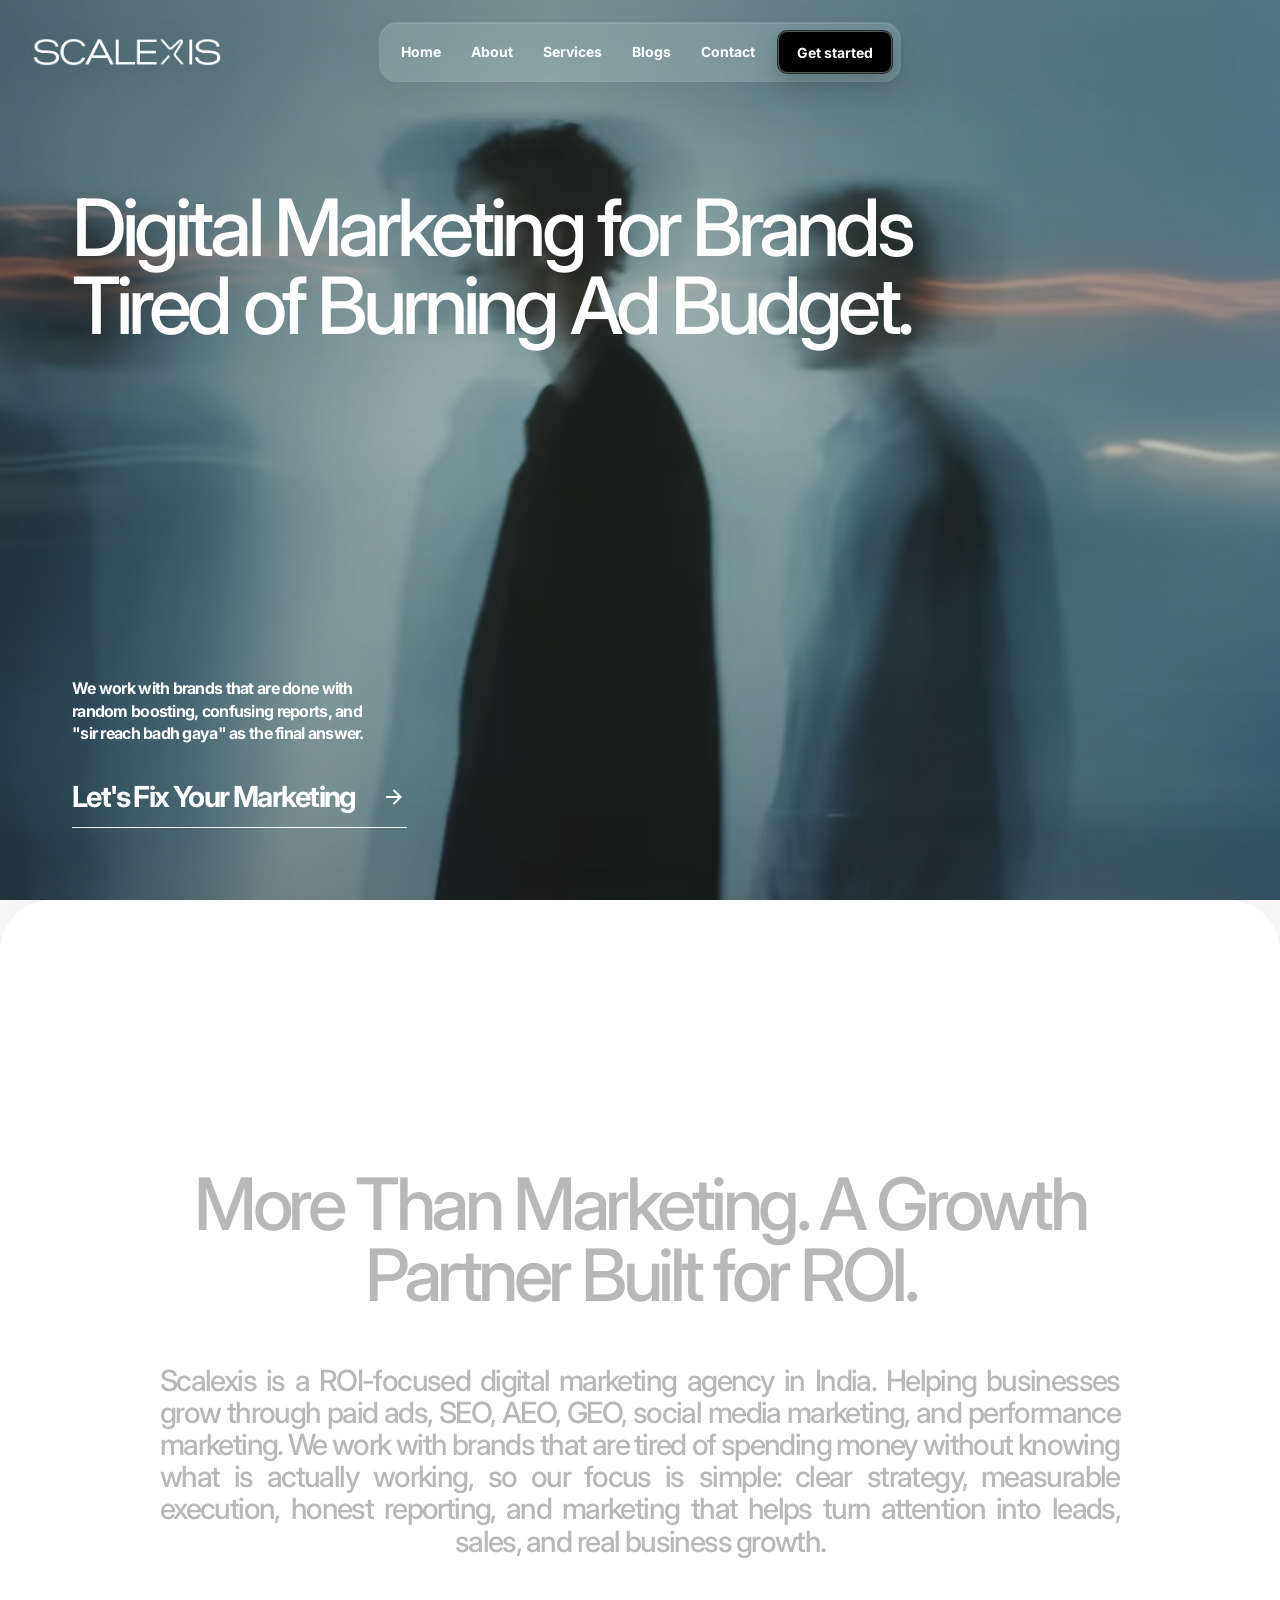
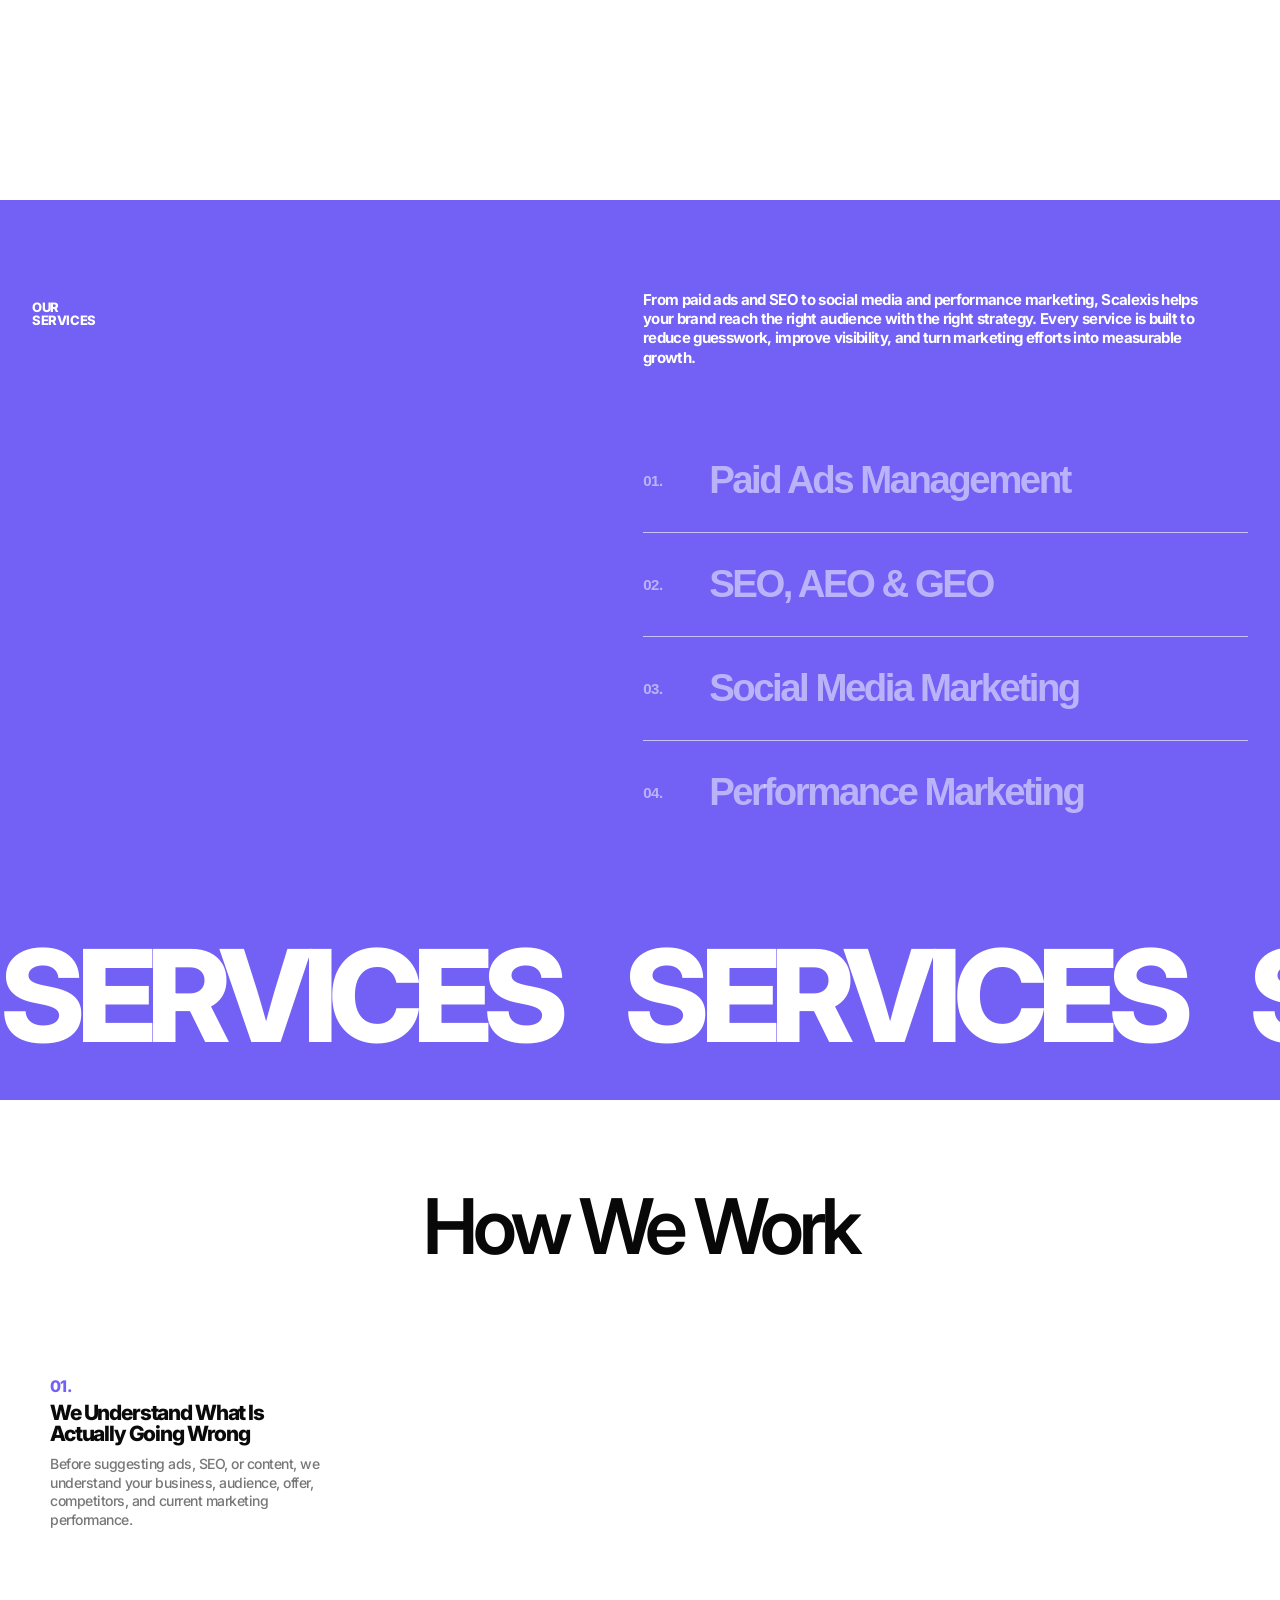
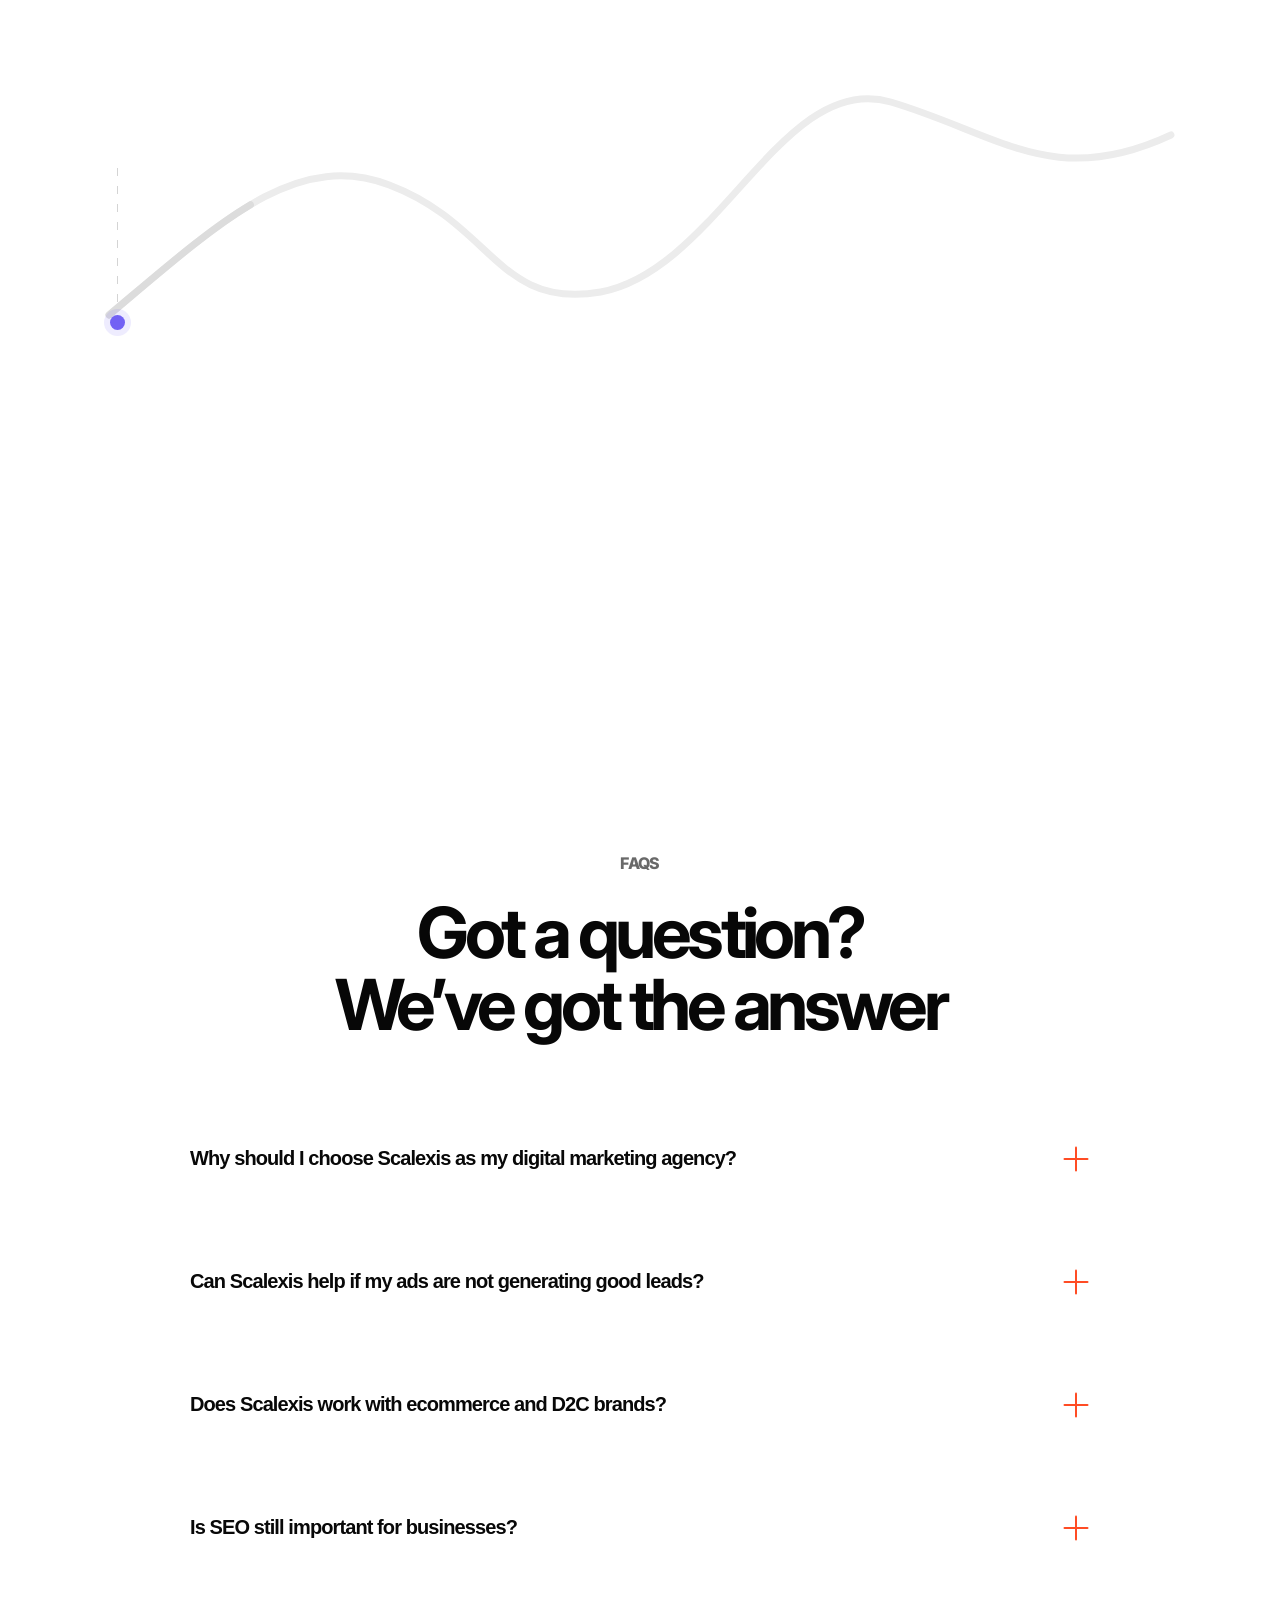
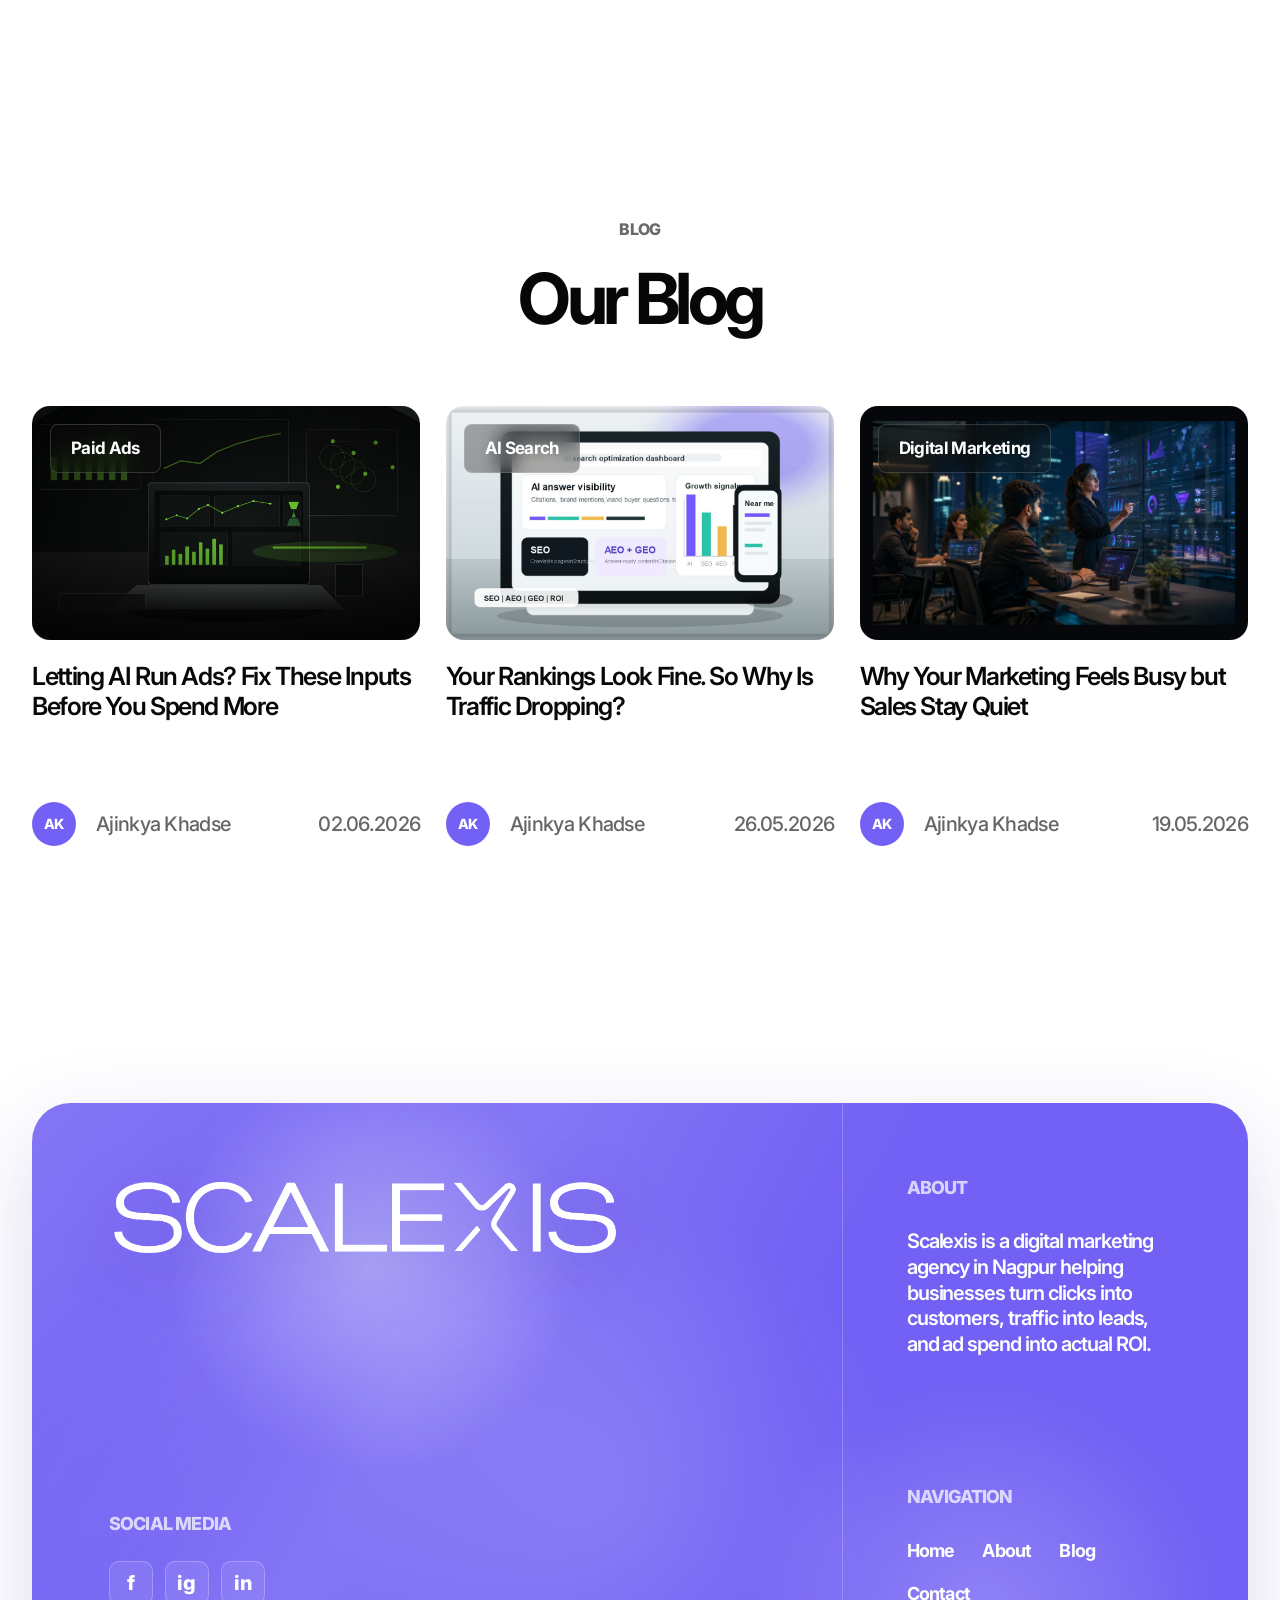
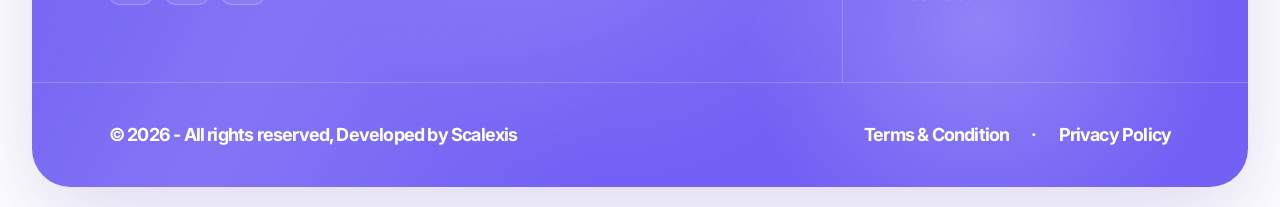
==== index.html @ eff9b7a0 "Add legal policy pages" ====
<!DOCTYPE html>
<html lang="en">
  <head>
    <!-- Google Tag Manager -->
    <script>(function(w,d,s,l,i){w[l]=w[l]||[];w[l].push({'gtm.start':
    new Date().getTime(),event:'gtm.js'});var f=d.getElementsByTagName(s)[0],
    j=d.createElement(s),dl=l!='dataLayer'?'&l='+l:'';j.async=true;j.src=
    'https://www.googletagmanager.com/gtm.js?id='+i+dl;f.parentNode.insertBefore(j,f);
    })(window,document,'script','dataLayer','GTM-M5TJSDPQ');</script>
    <!-- End Google Tag Manager -->
    <meta charset="UTF-8" />
    <meta name="viewport" content="width=device-width, initial-scale=1.0" />
    <title>ROI-Focused Digital Marketing Agency in Nagpur | Scalexis</title>
    <meta
      name="description"
      content="Scalexis is a digital marketing agency in Nagpur helping brands grow with ROI-focused paid ads, SEO, social media, and performance marketing."
    />
    <link rel="icon" type="image/png" href="assets/scalexis-favicon.png" />
    <link rel="preconnect" href="https://fonts.googleapis.com" />
    <link rel="preconnect" href="https://fonts.gstatic.com" crossorigin />
    <link
      href="https://fonts.googleapis.com/css2?family=Inter:wght@400;500;600;700&display=swap"
      rel="stylesheet"
    />
    <link rel="stylesheet" href="styles.css?v=20260526-1" />
  </head>
  <body>
    <!-- Google Tag Manager (noscript) -->
    <noscript><iframe src="https://www.googletagmanager.com/ns.html?id=GTM-M5TJSDPQ"
    height="0" width="0" style="display:none;visibility:hidden"></iframe></noscript>
    <!-- End Google Tag Manager (noscript) -->
    <main class="page-shell">
      <header class="site-header reveal header-reveal" data-delay="0">
        <a class="brand" href="/" aria-label="Scalexis home">
          <img src="assets/scalexis-logo-wordmark.png" alt="Scalexis" />
        </a>

        <button
          class="menu-toggle"
          type="button"
          aria-label="Open navigation menu"
          aria-controls="main-navigation"
          aria-expanded="false"
        >
          <span></span>
          <span></span>
          <span></span>
        </button>

        <nav class="main-nav" id="main-navigation" aria-label="Main navigation">
          <a href="/" class="nav-link">
            <span class="nav-track">
              <span>Home</span>
              <span>Home</span>
            </span>
          </a>
          <a href="/about" class="nav-link">
            <span class="nav-track">
              <span>About</span>
              <span>About</span>
            </span>
          </a>
          <a href="/services" class="nav-link">
            <span class="nav-track">
              <span>Services</span>
              <span>Services</span>
            </span>
          </a>
          <a href="/blog" class="nav-link">
            <span class="nav-track">
              <span>Blogs</span>
              <span>Blogs</span>
            </span>
          </a>
          <a href="/contact" class="nav-link">
            <span class="nav-track">
              <span>Contact</span>
              <span>Contact</span>
            </span>
          </a>
          <a href="/form" class="nav-cta" data-consultation-trigger>Get started</a>
        </nav>
      </header>

      <section class="hero" id="home" aria-labelledby="hero-title">
        <div class="hero-media" aria-hidden="true">
          <img src="assets/hero-motion.avif" alt="" />
          <div class="hero-tint"></div>
        </div>

        <div class="hero-inner">
          <div class="hero-title-wrap reveal" data-delay="130">
            <h1 id="hero-title">
              Digital Marketing for Brands Tired of Burning Ad Budget.
            </h1>
          </div>

          <div class="hero-bottom reveal" data-delay="300">
            <p>
              We work with brands that are done with random boosting, confusing
              reports, and "sir reach badh gaya" as the final answer.
            </p>

            <a class="hero-link" href="/form" data-consultation-trigger>
              <span>Let's Fix Your Marketing</span>
              <span class="arrow-track" aria-hidden="true">
                <svg viewBox="0 0 24 24">
                  <path d="M16.1716 10.9999L10.8076 5.63589L12.2218 4.22168L20 11.9999L12.2218 19.778L10.8076 18.3638L16.1716 12.9999H4V10.9999H16.1716Z" />
                </svg>
                <svg viewBox="0 0 24 24">
                  <path d="M16.1716 10.9999L10.8076 5.63589L12.2218 4.22168L20 11.9999L12.2218 19.778L10.8076 18.3638L16.1716 12.9999H4V10.9999H16.1716Z" />
                </svg>
              </span>
              <span class="line line-front"></span>
              <span class="line line-back"></span>
            </a>
          </div>
        </div>
      </section>

      <section class="about-section" id="about" aria-labelledby="about-title">
        <div class="about-inner section-reveal">
          <h2 id="about-title" class="about-heading text-hover-line">
            More Than Marketing. A Growth Partner Built for ROI.
          </h2>

          <p class="about-copy text-hover-line">
            Scalexis is a ROI-focused digital marketing agency in India.
            Helping businesses grow through paid ads, SEO, AEO, GEO,
            social media marketing, and performance marketing. We work with
            brands that are tired of spending money without knowing what is
            actually working, so our focus is simple: clear strategy,
            measurable execution, honest reporting, and marketing that helps
            turn attention into leads, sales, and real business growth.
          </p>
        </div>
      </section>

      <section class="services-section" id="services" aria-labelledby="services-title">
        <div class="services-inner section-reveal">
          <h2 id="services-title" class="services-kicker">
            <span>Our</span>
            <span>Services</span>
          </h2>

          <p class="services-intro">
            From paid ads and SEO to social media and performance marketing,
            Scalexis helps your brand reach the right audience with the right
            strategy. Every service is built to reduce guesswork, improve
            visibility, and turn marketing efforts into measurable growth.
          </p>

          <div class="services-list" aria-label="Scalexis services">
            <button class="service-item" type="button" data-service="paid">
              <span class="service-number">01.</span>
              <span class="service-name">Paid Ads Management</span>
            </button>
            <button class="service-item" type="button" data-service="seo">
              <span class="service-number">02.</span>
              <span class="service-name">SEO, AEO &amp; GEO</span>
            </button>
            <button class="service-item" type="button" data-service="social">
              <span class="service-number">03.</span>
              <span class="service-name">Social Media Marketing</span>
            </button>
            <button class="service-item" type="button" data-service="performance">
              <span class="service-number">04.</span>
              <span class="service-name">Performance Marketing</span>
            </button>
          </div>

          <div
            class="service-detail-card"
            role="dialog"
            aria-modal="true"
            aria-live="polite"
            aria-label="Service details"
          >
            <button class="service-card-close" type="button" aria-label="Close service details">
              <span></span>
              <span></span>
            </button>

            <div class="service-detail-panel" data-panel="paid">
              <p class="service-card-title">Pain points we solve:</p>
              <ul>
                <li>High ad spend but low-quality leads</li>
                <li>Clicks but no conversions</li>
                <li>Boosted posts with no strategy</li>
                <li>Confusing campaign structure</li>
                <li>No proper tracking or reporting</li>
              </ul>
              <p>
                <strong>Best for:</strong> Lead generation, ecommerce sales,
                local businesses, service providers, and growth-focused brands.
              </p>
            </div>

            <div class="service-detail-panel" data-panel="seo">
              <p class="service-card-title">Pain points we solve:</p>
              <ul>
                <li>Website is live but nobody visits</li>
                <li>Ranking for keywords that do not bring customers</li>
                <li>Competitors showing up everywhere</li>
                <li>Blogs written only to "keep website active"</li>
                <li>No visibility in AI or answer-based search</li>
              </ul>
              <p>
                <strong>Best for:</strong> Local businesses, service brands,
                consultants, ecommerce stores, and companies that want long-term
                organic growth.
              </p>
            </div>

            <div class="service-detail-panel" data-panel="social">
              <p class="service-card-title">Pain points we solve:</p>
              <ul>
                <li>Random posts with no direction</li>
                <li>Low engagement despite regular posting</li>
                <li>Content that looks nice but says nothing</li>
                <li>No brand consistency</li>
                <li>No connection between social media and sales</li>
              </ul>
              <p>
                <strong>Best for:</strong> Brands that want stronger visibility,
                better positioning, and content that supports business growth.
              </p>
            </div>

            <div class="service-detail-panel" data-panel="performance">
              <p class="service-card-title">Pain points we solve:</p>
              <ul>
                <li>Add to carts but no purchases</li>
                <li>Poor return on ad spend</li>
                <li>Creative fatigue</li>
                <li>High customer acquisition cost</li>
                <li>Traffic that does not convert</li>
                <li>No clear funnel strategy</li>
              </ul>
              <p>
                <strong>Best for:</strong> Ecommerce stores, D2C brands,
                product-led businesses, and online sellers ready to scale.
              </p>
            </div>
          </div>
        </div>

        <div class="services-marquee" aria-hidden="true">
          <div class="services-marquee-track">
            <span>Services</span>
            <span>Services</span>
            <span>Services</span>
            <span>Services</span>
          </div>
          <div class="services-marquee-track">
            <span>Services</span>
            <span>Services</span>
            <span>Services</span>
            <span>Services</span>
          </div>
        </div>
      </section>

      <section class="work-section" id="how-we-work" aria-labelledby="work-title">
        <div class="work-inner">
          <h2 id="work-title" class="work-title">How We Work</h2>

          <div class="work-mobile-line" aria-hidden="true">
            <span></span>
          </div>

          <div class="work-wave-wrap" aria-hidden="true">
            <svg class="work-wave" viewBox="0 0 1200 430" preserveAspectRatio="none">
              <path
                class="work-wave-base"
                d="M60 315 C175 220 250 150 345 185 C450 224 456 310 560 292 C680 270 745 70 855 102 C965 134 1020 190 1140 135"
                pathLength="1"
              />
              <path
                class="work-wave-draw"
                d="M60 315 C175 220 250 150 345 185 C450 224 456 310 560 292 C680 270 745 70 855 102 C965 134 1020 190 1140 135"
                pathLength="1"
              />
              <path
                class="work-wave-current"
                d="M60 315 C175 220 250 150 345 185 C450 224 456 310 560 292 C680 270 745 70 855 102 C965 134 1020 190 1140 135"
                pathLength="1"
              />
            </svg>
          </div>

          <div class="work-points">
            <article class="work-point point-1" data-step="0">
              <span class="work-dot"></span>
              <span class="work-line"></span>
              <div class="work-copy">
                <span class="work-number">01.</span>
                <h3>We Understand What Is Actually Going Wrong</h3>
                <p>
                  Before suggesting ads, SEO, or content, we understand your
                  business, audience, offer, competitors, and current marketing
                  performance.
                </p>
              </div>
            </article>

            <article class="work-point point-2" data-step="1">
              <span class="work-dot"></span>
              <span class="work-line"></span>
              <div class="work-copy">
                <span class="work-number">02.</span>
                <h3>We Build a Practical Growth Plan</h3>
                <p>
                  We create a digital marketing strategy based on your goals,
                  budget, and business stage. No copy-paste packages. No "same
                  strategy for everyone" energy.
                </p>
              </div>
            </article>

            <article class="work-point point-3" data-step="2">
              <span class="work-dot"></span>
              <span class="work-line"></span>
              <div class="work-copy">
                <span class="work-number">03.</span>
                <h3>We Launch with Clear Goals</h3>
                <p>
                  We set up campaigns with clear objectives, proper audience
                  targeting, campaign structure, creatives, keywords, and
                  tracking so your marketing does not run blindly.
                </p>
              </div>
            </article>

            <article class="work-point point-4" data-step="3">
              <span class="work-dot"></span>
              <span class="work-line"></span>
              <div class="work-copy">
                <span class="work-number">04.</span>
                <h3>We Track, Optimize, and Improve</h3>
                <p>
                  We monitor performance, study what is working, fix what is
                  not, and keep improving campaigns based on real data.
                </p>
              </div>
            </article>

            <article class="work-point point-5" data-step="4">
              <span class="work-dot"></span>
              <span class="work-line"></span>
              <div class="work-copy">
                <span class="work-number">05.</span>
                <h3>We Report Without Confusing You</h3>
                <p>
                  We share clear updates on campaign performance, leads,
                  traffic, conversions, ad spend, and next steps. Simple,
                  honest, and useful.
                </p>
              </div>
            </article>
          </div>
        </div>
      </section>

      <section class="faq-section section-reveal" id="faqs" aria-labelledby="faq-title">
        <div class="faq-inner">
          <p class="section-kicker">FAQS</p>
          <h2 id="faq-title" class="faq-title">
            Got a question?<br />We&rsquo;ve got the answer
          </h2>

          <div class="faq-list">
            <article class="faq-item">
              <button
                class="faq-question"
                type="button"
                aria-expanded="false"
                aria-controls="faq-answer-1"
              >
                <span>Why should I choose Scalexis as my digital marketing agency?</span>
                <span class="faq-icon" aria-hidden="true"></span>
              </button>
              <div class="faq-answer" id="faq-answer-1" hidden>
                <p>
                  Choose Scalexis if you want a digital marketing agency that
                  focuses on ROI, clarity, and practical growth instead of
                  vanity metrics. We help businesses improve paid ads, SEO,
                  social media, and performance marketing with measurable goals.
                </p>
              </div>
            </article>

            <article class="faq-item">
              <button
                class="faq-question"
                type="button"
                aria-expanded="false"
                aria-controls="faq-answer-2"
              >
                <span>Can Scalexis help if my ads are not generating good leads?</span>
                <span class="faq-icon" aria-hidden="true"></span>
              </button>
              <div class="faq-answer" id="faq-answer-2" hidden>
                <p>
                  Yes. Scalexis helps businesses improve paid ad performance by
                  reviewing campaign structure, audience targeting, creatives,
                  landing pages, and tracking. The goal is to reduce wasted ad
                  spend and improve lead quality.
                </p>
              </div>
            </article>

            <article class="faq-item">
              <button
                class="faq-question"
                type="button"
                aria-expanded="false"
                aria-controls="faq-answer-3"
              >
                <span>Does Scalexis work with ecommerce and D2C brands?</span>
                <span class="faq-icon" aria-hidden="true"></span>
              </button>
              <div class="faq-answer" id="faq-answer-3" hidden>
                <p>
                  Yes. Scalexis offers performance marketing for ecommerce and
                  D2C brands, including paid ads, retargeting, funnel strategy,
                  creative testing, and conversion-focused campaign optimization.
                </p>
              </div>
            </article>

            <article class="faq-item">
              <button
                class="faq-question"
                type="button"
                aria-expanded="false"
                aria-controls="faq-answer-4"
              >
                <span>Is SEO still important for businesses?</span>
                <span class="faq-icon" aria-hidden="true"></span>
              </button>
              <div class="faq-answer" id="faq-answer-4" hidden>
                <p>
                  Yes. SEO is important because customers still use search
                  engines to find products, services, and local businesses. With
                  AEO and GEO, Scalexis also helps brands prepare for
                  answer-based and AI-powered search visibility.
                </p>
              </div>
            </article>
          </div>
        </div>
      </section>

      <section class="blog-section section-reveal" id="blogs" aria-labelledby="blog-title">
        <div class="blog-inner">
          <p class="section-kicker">BLOG</p>
          <h2 id="blog-title" class="blog-title">Our Blog</h2>

          <div class="blog-grid">
            <article class="blog-card">
              <a href="/letting-ai-run-ads" aria-label="Read letting AI run ads">
                <div class="blog-image-wrap">
                  <img
                    src="assets/blog-ai-paid-ads-strategy-2026.jpg"
                    alt="AI paid ads strategy dashboard for ROAS and performance marketing growth"
                    loading="lazy"
                  />
                  <span>Paid Ads</span>
                </div>
                <h3>Letting AI Run Ads? Fix These Inputs Before You Spend More</h3>
                <div class="blog-meta">
                  <span class="blog-author-mark">AK</span>
                  <span>Ajinkya Khadse</span>
                  <time datetime="2026-06-02">02.06.2026</time>
                </div>
              </a>
            </article>

            <article class="blog-card">
              <a href="/why-traffic-is-dropping" aria-label="Read why rankings look fine but traffic drops">
                <div class="blog-image-wrap">
                  <img
                    src="assets/blog-ai-search-optimization-2026.jpg"
                    alt="AI search optimization dashboard for SEO AEO GEO and measurable growth"
                    loading="lazy"
                  />
                  <span>AI Search</span>
                </div>
                <h3>Your Rankings Look Fine. So Why Is Traffic Dropping?</h3>
                <div class="blog-meta">
                  <span class="blog-author-mark">AK</span>
                  <span>Ajinkya Khadse</span>
                  <time datetime="2026-05-26">26.05.2026</time>
                </div>
              </a>
            </article>

            <article class="blog-card">
              <a href="/marketing-feels-busy" aria-label="Read why your marketing feels busy but sales stay quiet">
                <div class="blog-image-wrap">
                  <img
                    src="assets/blog-digital-marketing-trends-2026.webp"
                    alt="Digital marketing strategy dashboard for ROI-focused brands"
                    loading="lazy"
                  />
                  <span>Digital Marketing</span>
                </div>
                <h3>Why Your Marketing Feels Busy but Sales Stay Quiet</h3>
                <div class="blog-meta">
                  <span class="blog-author-mark">AK</span>
                  <span>Ajinkya Khadse</span>
                  <time datetime="2026-05-19">19.05.2026</time>
                </div>
              </a>
            </article>

          </div>
        </div>
      </section>

      <footer class="site-footer" aria-labelledby="footer-logo">
        <div class="footer-panel">
          <div class="footer-main">
            <div class="footer-brand-block">
              <a class="footer-logo" href="/" id="footer-logo" aria-label="Scalexis home">
                <img src="assets/scalexis-logo-wordmark.png" alt="Scalexis" />
              </a>

              <div class="footer-social">
                <p>SOCIAL MEDIA</p>
                <div class="footer-social-links" aria-label="Social media links">
                  <a href="https://www.facebook.com/scalexis.agency/" target="_blank" rel="noopener noreferrer" aria-label="Facebook">f</a>
                  <a href="https://www.instagram.com/scalexis.agency/" target="_blank" rel="noopener noreferrer" aria-label="Instagram">ig</a>
                  <a href="https://www.linkedin.com/company/scalexis-advertising-agency/" target="_blank" rel="noopener noreferrer" aria-label="LinkedIn">in</a>
                </div>
              </div>
            </div>

            <div class="footer-info">
              <div class="footer-about">
                <p class="footer-label">ABOUT</p>
                <p>
                  Scalexis is a digital marketing agency in Nagpur helping
                  businesses turn clicks into customers, traffic into leads, and
                  ad spend into actual ROI.
                </p>
              </div>

              <nav class="footer-nav" aria-label="Footer navigation">
                <p class="footer-label">NAVIGATION</p>
                <div class="footer-nav-links">
                  <a href="/">Home</a>
                  <a href="/about">About</a>
                  <a href="/blog">Blog</a>
                  <a href="/contact">Contact</a>
                </div>
              </nav>
            </div>
          </div>

          <div class="footer-bottom">
            <p>&copy; 2026 - All rights reserved, Developed by Scalexis</p>
            <div class="footer-legal" aria-label="Legal links">
              <a href="/terms-and-conditions">Terms &amp; Condition</a>
              <span aria-hidden="true">&middot;</span>
              <a href="/privacy-policy">Privacy Policy</a>
            </div>
          </div>
        </div>
      </footer>

      <div
        class="consultation-modal"
        id="consultation"
        role="dialog"
        aria-modal="true"
        aria-labelledby="consultation-title"
        hidden
      >
        <div class="consultation-backdrop" data-consultation-close></div>
        <div class="consultation-dialog">
          <section class="consultation-visual" aria-label="Scalexis growth consultation">
            <p class="consultation-headline">Ready to Stop Guessing and Start Growing?</p>
            <div class="consultation-glow" aria-hidden="true"></div>
          </section>

          <section class="consultation-form-panel">
            <button
              class="consultation-close"
              type="button"
              aria-label="Close consultation form"
              data-consultation-close
            >
              <span></span>
              <span></span>
            </button>

            <p class="consultation-mark" aria-hidden="true">*</p>
            <p id="consultation-title" class="consultation-title">Get Started</p>

            <form
              class="consultation-form"
              method="POST"
            >
              <label>
                <span>Full Name</span>
                <input type="text" name="Full Name" autocomplete="name" required />
              </label>

              <label>
                <span>Business Name</span>
                <input type="text" name="Business Name" autocomplete="organization" required />
              </label>

              <label>
                <span>Phone Number</span>
                <input type="tel" name="Phone Number" autocomplete="tel" required />
              </label>

              <label>
                <span>Email</span>
                <input type="email" name="Email" autocomplete="email" required />
              </label>

              <button type="submit">1:1 Free Marketing Consultation</button>
            </form>
          </section>
        </div>
      </div>
    </main>

    <script src="script.js?v=20260519-6"></script>
  </body>
</html>
---- styles.css ----
:root {
  --white: #ffffff;
  --glass: rgba(255, 255, 255, 0.13);
  --stroke: rgba(255, 255, 255, 0.18);
  --header-width: min(1360px, calc(100vw - 64px));
  --ease-out: cubic-bezier(0.19, 1, 0.22, 1);
}

* {
  box-sizing: border-box;
}

html,
body {
  min-height: 100%;
}

html {
  scroll-behavior: smooth;
}

#home,
#about,
#services,
#how-we-work,
#faqs,
#blogs,
#all-blogs-title,
#contact-hero {
  scroll-margin-top: 88px;
}

body {
  margin: 0;
  color: var(--white);
  background: #fff;
  font-family: "Inter", sans-serif;
  overflow-x: hidden;
}

html.modal-open,
html.modal-open body {
  overflow: hidden;
}

a {
  color: inherit;
  text-decoration: none;
}

.page-shell {
  min-height: 100svh;
  background: #fff;
}

.site-header {
  z-index: 4;
  position: fixed;
  top: 22px;
  left: 50%;
  width: var(--header-width);
  display: grid;
  grid-template-columns: 1fr auto 1fr;
  align-items: center;
  transform: translateX(-50%);
  pointer-events: none;
  transition: top 0.42s var(--ease-out);
}

.brand {
  width: 190px;
  display: inline-flex;
  align-items: center;
  pointer-events: auto;
}

.brand img {
  display: block;
  width: 100%;
  height: auto;
  filter: drop-shadow(0 1px 14px rgba(0, 0, 0, 0.12));
}

.main-nav {
  grid-column: 2;
  display: flex;
  align-items: center;
  gap: 4px;
  min-height: 55px;
  padding: 8px;
  border-radius: 18px;
  background: rgba(204, 224, 225, 0.18);
  border: 1px solid rgba(255, 255, 255, 0.04);
  box-shadow: inset 0 1px 0 rgba(255, 255, 255, 0.1),
    0 18px 50px rgba(20, 58, 66, 0.12);
  backdrop-filter: blur(12px);
  pointer-events: auto;
}

.menu-toggle {
  display: none;
  pointer-events: auto;
}

.nav-link {
  color: #fff;
  height: 38px;
  padding: 0 13px;
  border-radius: 12px;
  font-size: 14px;
  font-weight: 700;
  line-height: 38px;
  overflow: hidden;
}

.nav-track {
  display: flex;
  flex-direction: column;
  transition: transform 0.48s var(--ease-out);
}

.nav-link:hover .nav-track {
  transform: translateY(-38px);
}

.nav-cta {
  height: 42px;
  margin-left: 6px;
  padding: 0 18px;
  display: inline-flex;
  align-items: center;
  justify-content: center;
  border-radius: 9px;
  color: #fff;
  background: #020202;
  border: 1px solid rgba(255, 255, 255, 0.34);
  box-shadow: 0 0 0 1px rgba(0, 0, 0, 0.65),
    0 10px 26px rgba(0, 0, 0, 0.22);
  font-size: 14px;
  font-weight: 700;
  transition: transform 0.38s var(--ease-out), background 0.38s var(--ease-out);
}

.nav-cta:hover {
  transform: translateY(-1px);
  background: #111;
}

.hero {
  position: sticky;
  top: 0;
  min-height: 100svh;
  overflow: hidden;
  isolation: isolate;
  z-index: 1;
}

.hero-media,
.hero-media img,
.hero-tint {
  position: absolute;
  inset: 0;
}

.hero-media {
  z-index: -2;
  background: #83a9b4;
}

.hero-media img {
  width: 100%;
  height: 100%;
  object-fit: cover;
  object-position: 50% 50%;
  transform: scale(1.035);
  filter: saturate(0.95) contrast(0.94);
  animation: backgroundSettle 2.1s var(--ease-out) forwards;
}

.hero-tint {
  z-index: 1;
  background:
    linear-gradient(90deg, rgba(20, 50, 59, 0.38), rgba(82, 126, 139, 0.08) 43%, rgba(17, 63, 82, 0.22)),
    linear-gradient(180deg, rgba(0, 0, 0, 0.16), rgba(0, 0, 0, 0.06) 48%, rgba(0, 0, 0, 0.2));
  pointer-events: none;
}

.hero-inner {
  position: relative;
  width: var(--header-width);
  min-height: 100svh;
  margin: 0 auto;
}

.hero-title-wrap {
  position: absolute;
  top: clamp(142px, 21vh, 208px);
  left: 40px;
  width: min(1050px, 73vw);
}

h1 {
  max-width: 1050px;
  margin: 0;
  color: #fff;
  font-size: clamp(70px, 6.18vw, 118px);
  font-weight: 500;
  line-height: 0.98;
  letter-spacing: -0.062em;
}

.hero-bottom {
  position: absolute;
  left: 40px;
  bottom: clamp(52px, 8vh, 94px);
  width: min(470px, 35vw);
}

.hero-bottom p {
  width: min(430px, 100%);
  margin: 0 0 36px;
  font-size: 16px;
  font-weight: 700;
  line-height: 1.42;
  letter-spacing: -0.045em;
  text-wrap: balance;
}

.hero-link {
  position: relative;
  display: inline-flex;
  align-items: center;
  gap: 25px;
  padding-bottom: 15px;
  overflow: hidden;
  font-size: 29px;
  font-weight: 700;
  line-height: 1.1;
  letter-spacing: -0.055em;
}

.arrow-track {
  position: relative;
  width: 26px;
  height: 26px;
  overflow: hidden;
  flex: 0 0 auto;
}

.arrow-track svg {
  position: absolute;
  inset: 1px;
  width: 24px;
  height: 24px;
  fill: currentColor;
  transition: transform 0.55s var(--ease-out);
  will-change: transform;
}

.arrow-track svg:nth-child(2) {
  transform: translateY(120%);
}

.hero-link:hover .arrow-track svg:first-child {
  transform: translateX(120%);
}

.hero-link:hover .arrow-track svg:nth-child(2) {
  transform: translateY(0);
}

.line {
  position: absolute;
  left: 0;
  bottom: 0;
  height: 1px;
  background: currentColor;
}

.line-front {
  width: 100%;
  opacity: 0.92;
  transform-origin: right;
  transition: transform 0.46s var(--ease-out);
}

.line-back {
  width: 100%;
  opacity: 0.44;
  transform: translateX(-105%);
  transition: transform 0.46s var(--ease-out);
}

.hero-link:hover .line-front {
  transform: scaleX(0);
}

.hero-link:hover .line-back {
  transform: translateX(0);
}

.consultation-modal[hidden] {
  display: none;
}

.consultation-modal {
  position: fixed;
  inset: 0;
  z-index: 100;
  display: grid;
  place-items: center;
  padding: 28px;
  color: #090909;
}

.consultation-backdrop {
  position: absolute;
  inset: 0;
  background: rgba(8, 8, 14, 0.62);
  backdrop-filter: blur(14px);
}

.consultation-dialog {
  position: relative;
  z-index: 1;
  width: min(1040px, 100%);
  min-height: 620px;
  display: grid;
  grid-template-columns: 0.94fr 1fr;
  gap: clamp(34px, 5vw, 72px);
  padding: 18px;
  border-radius: 28px;
  background: #fff;
  box-shadow: 0 32px 120px rgba(21, 15, 78, 0.28);
}

.consultation-visual {
  position: relative;
  min-height: 584px;
  padding: 42px 34px;
  overflow: hidden;
  border-radius: 22px;
  color: #fff;
  background:
    radial-gradient(circle at 28% 94%, rgba(255, 255, 255, 0.54), transparent 20%),
    radial-gradient(circle at 68% 58%, rgba(255, 255, 255, 0.12), transparent 30%),
    linear-gradient(150deg, #050507 0%, #120e2d 42%, #33249b 72%, #7261f4 100%);
}

.consultation-headline {
  position: relative;
  z-index: 2;
  max-width: 360px;
  margin: 0;
  font-size: clamp(38px, 3.7vw, 58px);
  font-weight: 600;
  line-height: 1.08;
  letter-spacing: -0.062em;
}

.consultation-star,
.consultation-mark {
  display: inline-flex;
  align-items: center;
  justify-content: center;
  color: #7261f4;
  font-weight: 800;
  line-height: 1;
}

.consultation-star {
  position: absolute;
  right: 34px;
  top: 34px;
  width: 56px;
  height: 56px;
}

.consultation-star::before,
.consultation-star::after {
  content: "";
  position: absolute;
  width: 50px;
  height: 8px;
  border-radius: 999px;
  background: #fff;
}

.consultation-star::after {
  transform: rotate(90deg);
}

.consultation-star {
  filter: drop-shadow(0 0 18px rgba(114, 97, 244, 0.8));
  transform: rotate(45deg);
}

.consultation-glow {
  position: absolute;
  left: 34px;
  bottom: -28px;
  width: 66%;
  height: 48%;
  background:
    linear-gradient(90deg, rgba(114, 97, 244, 0.02), rgba(114, 97, 244, 0.75), rgba(255, 255, 255, 0.88)),
    repeating-linear-gradient(90deg, rgba(255, 255, 255, 0.16) 0 34px, transparent 34px 68px);
  filter: blur(10px);
  opacity: 0.82;
}

.consultation-form-panel {
  position: relative;
  display: flex;
  flex-direction: column;
  justify-content: center;
  padding: clamp(34px, 5vw, 62px) clamp(24px, 4vw, 48px);
}

.consultation-close {
  position: absolute;
  right: 18px;
  top: 18px;
  width: 44px;
  height: 44px;
  border: 1px solid rgba(0, 0, 0, 0.08);
  border-radius: 12px;
  background: #f6f5ff;
  cursor: pointer;
}

.consultation-close span {
  position: absolute;
  left: 12px;
  top: 21px;
  width: 18px;
  height: 2px;
  border-radius: 999px;
  background: #111;
}

.consultation-close span:first-child {
  transform: rotate(45deg);
}

.consultation-close span:last-child {
  transform: rotate(-45deg);
}

.consultation-mark {
  width: 52px;
  height: 52px;
  margin: 0 0 22px;
  font-size: 58px;
}

.consultation-title {
  margin: 0 0 34px;
  color: #080808;
  font-size: clamp(42px, 3.5vw, 62px);
  font-weight: 700;
  line-height: 1;
  letter-spacing: -0.065em;
}

.consultation-form {
  display: grid;
  gap: 18px;
}

.consultation-form label {
  display: grid;
  gap: 8px;
}

.consultation-form label span {
  color: #898989;
  font-size: 15px;
  font-weight: 600;
  letter-spacing: -0.035em;
}

.consultation-form input {
  width: 100%;
  height: 58px;
  padding: 0 18px;
  border: 1px solid #dfdfdf;
  border-radius: 9px;
  color: #101010;
  background: #fff;
  font: inherit;
  font-size: 16px;
  font-weight: 600;
  letter-spacing: -0.035em;
  outline: none;
  transition: border-color 0.24s var(--ease-out), box-shadow 0.24s var(--ease-out);
}

.consultation-form input:focus {
  border-color: #7261f4;
  box-shadow: 0 0 0 4px rgba(114, 97, 244, 0.13);
}

.consultation-form button {
  height: 62px;
  margin-top: 14px;
  border: 0;
  border-radius: 10px;
  color: #fff;
  background: #7261f4;
  font: inherit;
  font-size: 18px;
  font-weight: 800;
  letter-spacing: -0.045em;
  cursor: pointer;
  transition: transform 0.28s var(--ease-out), box-shadow 0.28s var(--ease-out);
}

.consultation-form button:hover {
  transform: translateY(-2px);
  box-shadow: 0 18px 42px rgba(114, 97, 244, 0.32);
}

.reveal {
  opacity: 0;
  filter: blur(5px);
  transform: translate3d(0, 5%, 0) scale(0.95);
  transition: opacity 1s var(--ease-out), filter 1s var(--ease-out),
    transform 1s var(--ease-out);
  transition-delay: var(--delay, 0ms);
}

.site-header.reveal {
  transform: translateX(-50%) translateY(-14px) scale(0.98);
}

.is-ready .reveal {
  opacity: 1;
  filter: blur(0);
  transform: translate3d(0, 0, 0) scale(1);
}

.is-ready .site-header.reveal {
  transform: translateX(-50%) translateY(0) scale(1);
}

.is-scrolled .site-header {
  top: 14px;
}

.is-scrolled .main-nav {
  background: rgba(176, 205, 210, 0.24);
  box-shadow: inset 0 1px 0 rgba(255, 255, 255, 0.14),
    0 20px 60px rgba(5, 20, 26, 0.18);
}

.about-section {
  position: relative;
  z-index: 5;
  min-height: 100svh;
  margin-top: 0;
  padding: clamp(132px, 19vh, 190px) 32px clamp(104px, 16vh, 172px);
  display: flex;
  align-items: center;
  justify-content: center;
  color: #b6b6b6;
  background: #fff;
  border-top-left-radius: clamp(28px, 4vw, 54px);
  border-top-right-radius: clamp(28px, 4vw, 54px);
  box-shadow: 0 -34px 80px rgba(0, 0, 0, 0.08);
}

.about-inner {
  width: min(1160px, 100%);
  margin: 0 auto;
  display: flex;
  flex-direction: column;
  align-items: center;
  gap: clamp(34px, 6vh, 64px);
  text-align: center;
}

.about-heading {
  max-width: 1010px;
  margin: 0;
  color: #b8b8b8;
  font-size: clamp(54px, 5.65vw, 104px);
  font-weight: 500;
  line-height: 0.98;
  letter-spacing: -0.062em;
}

.about-copy {
  max-width: 960px;
  margin: 0;
  color: #b8b8b8;
  font-size: clamp(24px, 2.28vw, 42px);
  font-weight: 500;
  line-height: 1.1;
  letter-spacing: -0.056em;
  text-align: justify;
  text-align-last: center;
}

.text-word {
  display: inline-block;
  color: inherit;
  transition: color 0.42s var(--ease-out), transform 0.42s var(--ease-out);
  will-change: color, transform;
}

.text-word:hover,
.text-word.is-active {
  color: #090909;
  transform: translateY(-1px);
}

.section-reveal {
  opacity: 0;
  filter: blur(5px);
  transform: translate3d(0, 5%, 0) scale(0.95);
  transition: opacity 1s var(--ease-out), filter 1s var(--ease-out),
    transform 1s var(--ease-out);
}

.section-reveal.is-visible {
  opacity: 1;
  filter: blur(0);
  transform: translate3d(0, 0, 0) scale(1);
}

.services-inner.section-reveal.is-visible {
  filter: none;
  transform: none;
}

.services-section {
  position: relative;
  z-index: 6;
  min-height: 100svh;
  padding: clamp(72px, 10vh, 104px) 32px clamp(170px, 24vh, 250px);
  color: #fff;
  background: #7261f4;
  overflow: hidden;
}

.services-inner {
  position: relative;
  z-index: 2;
  width: min(1220px, 100%);
  min-height: calc(100svh - clamp(240px, 34vh, 350px));
  margin: 0 auto;
  display: grid;
  grid-template-columns: 0.82fr 1fr;
  grid-template-rows: auto 1fr;
  column-gap: clamp(56px, 9vw, 150px);
}

.services-kicker {
  grid-column: 1;
  max-width: 110px;
  display: flex;
  flex-direction: column;
  font-size: 13px;
  font-weight: 800;
  line-height: 1.05;
  letter-spacing: -0.03em;
  text-transform: uppercase;
}

.services-intro {
  grid-column: 2;
  max-width: 560px;
  margin: 0;
  font-size: 15px;
  font-weight: 700;
  line-height: 1.28;
  letter-spacing: -0.045em;
}

.services-list {
  grid-column: 2;
  align-self: center;
  display: flex;
  flex-direction: column;
  width: min(100%, 620px);
  margin-top: clamp(16px, 2.5vh, 28px);
}

.service-item {
  display: grid;
  grid-template-columns: 52px 1fr;
  align-items: center;
  gap: 14px;
  width: 100%;
  min-height: 104px;
  padding: 28px 0;
  color: rgba(255, 255, 255, 0.52);
  text-align: left;
  background: transparent;
  border: 0;
  border-bottom: 1px solid rgba(255, 255, 255, 0.62);
  cursor: pointer;
  transition: color 0.38s var(--ease-out), transform 0.38s var(--ease-out);
}

.service-item:first-child {
  border-top: 0;
}

.service-item:last-child {
  border-bottom: 0;
}

.service-item:hover,
.service-item:focus-visible,
.service-item.is-active {
  color: #fff;
}

.service-item:focus-visible {
  outline: 2px solid rgba(255, 255, 255, 0.8);
  outline-offset: 8px;
}

.service-number {
  font-size: 15px;
  font-weight: 700;
  letter-spacing: -0.03em;
}

.service-name {
  font-size: clamp(38px, 3vw, 58px);
  font-weight: 700;
  line-height: 1;
  letter-spacing: -0.065em;
  white-space: nowrap;
}

.service-detail-card {
  position: absolute;
  left: 0;
  top: clamp(185px, 26vh, 245px);
  width: min(455px, 36vw);
  min-height: 310px;
  padding: 24px 26px 26px;
  color: #111;
  background: #fff;
  border-radius: 8px;
  box-shadow: 0 28px 80px rgba(30, 18, 118, 0.22);
  opacity: 0;
  visibility: hidden;
  transform: translate3d(0, 18px, 0) scale(0.97);
  transition: opacity 0.36s var(--ease-out), visibility 0.36s var(--ease-out),
    transform 0.36s var(--ease-out);
  pointer-events: none;
}

.services-section.has-active .service-detail-card {
  opacity: 1;
  visibility: visible;
  transform: translate3d(0, 0, 0) scale(1);
}

.service-card-close {
  display: none;
}

.service-detail-panel {
  display: none;
}

.service-detail-panel.is-active {
  display: block;
}

.service-detail-card p,
.service-detail-card ul {
  margin: 0;
}

.service-card-title {
  margin-bottom: 14px !important;
  font-size: 18px;
  font-weight: 800;
  line-height: 1.1;
  letter-spacing: -0.045em;
}

.service-detail-card ul {
  padding-left: 20px;
  margin-bottom: 18px;
}

.service-detail-card li,
.service-detail-card p {
  font-size: 15px;
  font-weight: 600;
  line-height: 1.33;
  letter-spacing: -0.035em;
}

.service-detail-card strong {
  font-weight: 800;
}

.services-marquee {
  position: absolute;
  left: 0;
  right: 0;
  bottom: clamp(38px, 6vh, 62px);
  z-index: 1;
  display: flex;
  width: 100%;
  overflow: hidden;
  white-space: nowrap;
  pointer-events: none;
}

.services-marquee-track {
  display: flex;
  min-width: max-content;
  animation: servicesTrail 34s linear infinite;
}

.services-marquee span {
  padding-right: clamp(42px, 5vw, 78px);
  color: #fff;
  font-size: clamp(92px, 10vw, 190px);
  font-weight: 800;
  line-height: 0.78;
  letter-spacing: -0.07em;
  text-transform: uppercase;
}

@keyframes servicesTrail {
  from {
    transform: translateX(0);
  }
  to {
    transform: translateX(-100%);
  }
}

.work-section {
  --work-progress: 0;
  --work-progress-percent: 0%;
  position: relative;
  z-index: 7;
  min-height: 136svh;
  padding: clamp(78px, 10vh, 112px) 32px clamp(92px, 12vh, 140px);
  color: #111;
  background: #fff;
  overflow: hidden;
}

.work-inner {
  position: relative;
  width: min(1180px, 100%);
  min-height: 1040px;
  margin: 0 auto;
}

.work-title {
  margin: 0 auto;
  color: #080808;
  text-align: center;
  font-size: clamp(58px, 6vw, 108px);
  font-weight: 600;
  line-height: 0.96;
  letter-spacing: -0.065em;
}

.work-wave-wrap {
  position: absolute;
  left: 0;
  right: 0;
  top: 410px;
  height: 430px;
}

.work-wave {
  width: 100%;
  height: 100%;
  overflow: visible;
}

.work-wave path {
  fill: none;
  stroke-linecap: round;
  stroke-linejoin: round;
}

.work-wave-base {
  stroke: #ececec;
  stroke-width: 7;
}

.work-wave-draw {
  stroke: #dcdcdc;
  stroke-width: 7;
  stroke-dasharray: 1;
  stroke-dashoffset: calc(1 - var(--work-progress));
}

.work-wave-current {
  opacity: 0;
  stroke: #7261f4;
  stroke-width: 12;
  stroke-dasharray: 0.04 0.96;
  filter: blur(5px);
  animation: waveCurrent 3.4s linear infinite;
  transition: opacity 0.42s var(--ease-out);
}

.work-section.is-complete .work-wave-current {
  opacity: 0.72;
}

.work-points {
  position: absolute;
  inset: 0;
}

.work-point {
  position: absolute;
  width: min(300px, 24vw);
  opacity: 0;
  transform: translate3d(0, 16px, 0) scale(0.97);
  transition: opacity 0.62s var(--ease-out), transform 0.62s var(--ease-out);
}

.work-point.is-visible,
.work-point.is-active {
  opacity: 1;
  transform: translate3d(0, 0, 0) scale(1);
}

.work-dot {
  position: absolute;
  z-index: 4;
  width: 15px;
  height: 15px;
  border-radius: 999px;
  background: #7261f4;
  box-shadow: 0 0 0 6px rgba(114, 97, 244, 0.12);
}

.work-line {
  position: absolute;
  z-index: 1;
  width: 1px;
  background: repeating-linear-gradient(
    to bottom,
    rgba(0, 0, 0, 0.17) 0 8px,
    transparent 8px 18px
  );
}

.work-copy {
  position: relative;
  z-index: 3;
  padding: 0 8px 8px 0;
  background: #fff;
}

.work-number {
  display: block;
  margin-bottom: 8px;
  color: #7261f4;
  font-size: 16px;
  font-weight: 800;
  line-height: 1;
  letter-spacing: -0.035em;
}

.work-copy h3 {
  margin: 0 0 10px;
  color: #0a0a0a;
  font-size: clamp(21px, 1.55vw, 30px);
  font-weight: 800;
  line-height: 1.02;
  letter-spacing: -0.055em;
}

.work-copy p {
  margin: 0;
  color: #777;
  font-size: clamp(14px, 0.9vw, 17px);
  font-weight: 500;
  line-height: 1.34;
  letter-spacing: -0.035em;
}

.point-1 {
  left: 0;
  top: 188px;
}

.point-1 .work-dot {
  left: 60px;
  top: 537px;
}

.point-1 .work-line {
  left: 67px;
  top: 390px;
  height: 143px;
}

.point-2 {
  left: 25%;
  top: 815px;
}

.point-2 .work-dot {
  left: 44px;
  top: -220px;
}

.point-2 .work-line {
  left: 51px;
  top: -203px;
  height: 137px;
}

.point-3 {
  left: 50%;
  top: 188px;
  margin-left: -150px;
}

.point-3 .work-dot {
  left: 120px;
  top: 514px;
}

.point-3 .work-line {
  left: 127px;
  top: 390px;
  height: 120px;
}

.point-4 {
  left: 69%;
  top: 815px;
}

.point-4 .work-dot {
  left: 27px;
  top: -303px;
}

.point-4 .work-line {
  left: 34px;
  top: -286px;
  height: 220px;
}

.point-5 {
  right: 0;
  top: 188px;
}

.point-5 .work-dot {
  right: 52px;
  top: 357px;
}

.point-5 .work-line {
  right: 59px;
  top: 320px;
  height: 33px;
}

.work-mobile-line {
  display: none;
}

@keyframes waveCurrent {
  from {
    stroke-dashoffset: 1;
  }
  to {
    stroke-dashoffset: 0;
  }
}

.faq-section,
.blog-section {
  position: relative;
  z-index: 8;
  min-height: 100svh;
  background: #fff;
  color: #090909;
}

.faq-section.section-reveal,
.blog-section.section-reveal {
  opacity: 1;
  filter: none;
  transform: none;
}

.faq-section {
  padding: clamp(92px, 13vh, 150px) 32px clamp(84px, 12vh, 132px);
}

.faq-inner,
.blog-inner {
  width: min(1500px, 100%);
  margin: 0 auto;
}

.section-kicker {
  margin: 0 0 26px;
  color: #696969;
  font-size: 16px;
  font-weight: 800;
  line-height: 1;
  letter-spacing: -0.035em;
  text-align: center;
  text-transform: uppercase;
}

.faq-title,
.blog-title {
  margin: 0;
  color: #070707;
  text-align: center;
  font-size: clamp(58px, 5.5vw, 104px);
  font-weight: 700;
  line-height: 1.02;
  letter-spacing: -0.065em;
}

.faq-list {
  width: min(900px, 100%);
  margin: clamp(58px, 8vh, 92px) auto 0;
}

.faq-item {
  border-bottom: 1px solid transparent;
}

.faq-question {
  display: grid;
  grid-template-columns: 1fr 44px;
  align-items: center;
  gap: 34px;
  width: 100%;
  min-height: 92px;
  padding: 18px 0;
  color: #080808;
  text-align: left;
  background: transparent;
  border: 0;
  cursor: pointer;
}

.faq-question span:first-child {
  font-size: clamp(20px, 1.25vw, 26px);
  font-weight: 600;
  line-height: 1.18;
  letter-spacing: -0.045em;
}

.faq-icon {
  position: relative;
  width: 28px;
  height: 28px;
  justify-self: end;
  transition: transform 0.34s var(--ease-out);
}

.faq-icon::before,
.faq-icon::after {
  content: "";
  position: absolute;
  left: 50%;
  top: 50%;
  width: 25px;
  height: 2px;
  border-radius: 999px;
  background: #ff4c24;
  transform: translate(-50%, -50%);
}

.faq-icon::after {
  transform: translate(-50%, -50%) rotate(90deg);
  transition: transform 0.34s var(--ease-out), opacity 0.34s var(--ease-out);
}

.faq-item.is-open .faq-icon {
  transform: rotate(180deg);
}

.faq-item.is-open .faq-icon::after {
  opacity: 0;
  transform: translate(-50%, -50%) rotate(0deg);
}

.faq-answer {
  display: grid;
  grid-template-rows: 1fr;
  transition: grid-template-rows 0.42s var(--ease-out), opacity 0.42s var(--ease-out);
}

.faq-answer[hidden] {
  display: grid;
  grid-template-rows: 0fr;
  opacity: 0;
}

.faq-answer p {
  min-height: 0;
  margin: 0;
  padding: 0 72px 30px 0;
  overflow: hidden;
  color: #707070;
  font-size: clamp(16px, 1vw, 19px);
  font-weight: 500;
  line-height: 1.45;
  letter-spacing: -0.035em;
}

.blog-section {
  padding: clamp(88px, 12vh, 142px) 32px clamp(82px, 11vh, 132px);
}

.blog-title {
  margin-bottom: clamp(58px, 8vh, 86px);
}

.blog-grid {
  display: grid;
  grid-template-columns: repeat(3, minmax(0, 1fr));
  gap: clamp(24px, 2vw, 34px);
}

.blog-card {
  min-width: 0;
}

.blog-image-wrap {
  position: relative;
  aspect-ratio: 1.66;
  margin-bottom: 22px;
  overflow: hidden;
  border-radius: 18px;
  background: #ececec;
}

.blog-image-wrap img {
  width: 100%;
  height: 100%;
  display: block;
  object-fit: cover;
  transition: transform 0.65s var(--ease-out);
}

.blog-card:hover .blog-image-wrap img {
  transform: scale(1.045);
}

.blog-image-wrap span {
  position: absolute;
  left: 18px;
  top: 18px;
  padding: 15px 20px;
  color: #fff;
  background: rgba(16, 16, 16, 0.35);
  border: 1px solid rgba(255, 255, 255, 0.16);
  border-radius: 8px;
  font-size: 17px;
  font-weight: 700;
  line-height: 1;
  letter-spacing: -0.04em;
  backdrop-filter: blur(10px);
}

.blog-card h3 {
  min-height: 112px;
  margin: 0 0 28px;
  color: #080808;
  font-size: clamp(25px, 1.8vw, 34px);
  font-weight: 600;
  line-height: 1.18;
  letter-spacing: -0.055em;
}

.blog-card a {
  display: block;
  color: inherit;
}

.blog-card a:focus-visible {
  outline: 2px solid #7261f4;
  outline-offset: 10px;
  border-radius: 16px;
}

.blog-meta {
  display: grid;
  grid-template-columns: 50px 1fr auto;
  align-items: center;
  gap: 14px;
  color: #666;
  font-size: 20px;
  font-weight: 500;
  line-height: 1;
  letter-spacing: -0.035em;
}

.blog-author-mark {
  display: inline-flex;
  align-items: center;
  justify-content: center;
  width: 44px;
  height: 44px;
  color: #fff;
  background: #7261f4;
  border-radius: 50%;
  font-size: 14px;
  font-weight: 800;
  letter-spacing: -0.04em;
}

.blog-meta time {
  color: #666;
}

.contact-page {
  background: #fff;
}

.blog-page,
.article-page {
  background: #fff;
}

.blog-archive-hero,
.article-hero {
  position: sticky;
  top: 0;
  min-height: 58svh;
  overflow: hidden;
  isolation: isolate;
  z-index: 1;
  color: #fff;
}

.article-hero {
  min-height: 68svh;
}

.blog-archive-media,
.blog-archive-media img,
.blog-archive-tint,
.article-hero-media,
.article-hero-media img,
.article-hero-tint {
  position: absolute;
  inset: 0;
}

.blog-archive-media,
.article-hero-media {
  z-index: -2;
  background: #152b2e;
}

.blog-archive-media img,
.article-hero-media img {
  width: 100%;
  height: 100%;
  object-fit: cover;
  transform: scale(1.025);
  filter: saturate(0.95) contrast(0.96);
}

.blog-archive-tint,
.article-hero-tint {
  z-index: 1;
  background:
    linear-gradient(90deg, rgba(3, 17, 19, 0.72), rgba(3, 19, 25, 0.28) 56%, rgba(3, 18, 24, 0.62)),
    linear-gradient(180deg, rgba(0, 0, 0, 0.12), rgba(0, 0, 0, 0.36));
}

.blog-archive-inner,
.article-hero-inner {
  position: relative;
  width: var(--header-width);
  min-height: inherit;
  margin: 0 auto;
  display: flex;
  flex-direction: column;
  justify-content: flex-end;
  padding: 0 40px clamp(54px, 8vh, 88px);
}

.blog-archive-inner h1 {
  font-size: clamp(72px, 8vw, 148px);
}

.article-hero-inner {
  max-width: 1420px;
}

.article-hero-inner h1 {
  max-width: 1120px;
  margin-top: 18px;
  font-size: clamp(42px, 4.65vw, 84px);
  line-height: 0.98;
}

.article-meta-line {
  display: flex;
  align-items: center;
  gap: 13px;
  color: #fff;
  font-size: 14px;
  font-weight: 800;
  letter-spacing: -0.035em;
  text-transform: uppercase;
}

.blog-listing-section,
.article-content-section,
.related-blogs-section {
  position: relative;
  z-index: 5;
  color: #111;
  background: #fff;
  border-top-left-radius: clamp(28px, 4vw, 54px);
  border-top-right-radius: clamp(28px, 4vw, 54px);
  box-shadow: 0 -34px 80px rgba(0, 0, 0, 0.08);
}

.blog-listing-section {
  padding: clamp(72px, 9vh, 104px) 32px clamp(98px, 12vh, 150px);
}

.blog-listing-inner,
.related-blogs-inner {
  width: min(1420px, 100%);
  margin: 0 auto;
}

.blog-listing-inner h2 {
  width: min(880px, 100%);
  margin: 0 auto clamp(54px, 7vh, 92px);
  color: #090909;
  text-align: center;
  font-size: clamp(48px, 5.2vw, 96px);
  font-weight: 700;
  line-height: 0.98;
  letter-spacing: -0.065em;
}

.blog-grid-wide {
  gap: clamp(48px, 6vw, 86px) clamp(26px, 3.5vw, 44px);
}

.article-content-section {
  padding: clamp(76px, 10vh, 118px) 32px clamp(92px, 13vh, 150px);
}

.article-content-inner {
  width: min(860px, 100%);
  margin: 0 auto;
}

.article-content-inner.section-reveal {
  opacity: 1;
  filter: none;
  transform: none;
}

.article-lede {
  margin: 0 0 34px;
  color: #202020;
  font-size: clamp(24px, 2.1vw, 36px);
  font-weight: 600;
  line-height: 1.18;
  letter-spacing: -0.055em;
}

.article-summary {
  display: grid;
  gap: 8px;
  margin: 0 0 54px;
  padding: 22px 24px;
  border-left: 4px solid #7261f4;
  border-radius: 0 12px 12px 0;
  background: #f6f5ff;
}

.article-summary p,
.article-sources p {
  margin: 0;
}

.article-content-inner h2 {
  margin: 56px 0 14px;
  color: #090909;
  font-size: clamp(32px, 3vw, 50px);
  font-weight: 800;
  line-height: 1;
  letter-spacing: -0.06em;
}

.article-content-inner h3 {
  margin: 32px 0 10px;
  color: #171717;
  font-size: clamp(23px, 1.8vw, 31px);
  font-weight: 800;
  line-height: 1.08;
  letter-spacing: -0.045em;
}

.article-content-inner p {
  color: #626262;
  font-size: clamp(17px, 1.1vw, 19px);
  font-weight: 500;
  line-height: 1.58;
  letter-spacing: -0.035em;
}

.article-content-inner ul,
.article-content-inner ol {
  display: grid;
  gap: 10px;
  margin: 18px 0 28px;
  padding-left: 24px;
  color: #626262;
  font-size: clamp(17px, 1.1vw, 19px);
  font-weight: 500;
  line-height: 1.52;
  letter-spacing: -0.035em;
}

.article-content-inner li::marker {
  color: #7261f4;
  font-weight: 800;
}

.article-content-inner a {
  color: #7261f4;
  font-weight: 700;
}

.article-sources {
  display: flex;
  flex-direction: column;
  gap: 10px;
  margin-top: 62px;
  padding-top: 24px;
  border-top: 1px solid #e7e7e7;
}

.article-sources p {
  color: #111;
  font-weight: 800;
}

.related-blogs-section {
  padding: clamp(42px, 6vh, 82px) 32px clamp(92px, 12vh, 140px);
  box-shadow: none;
}

.related-heading {
  display: grid;
  grid-template-columns: 1fr auto;
  align-items: end;
  gap: 30px;
  margin-bottom: clamp(38px, 6vh, 66px);
}

.related-heading h2 {
  margin: 0;
  color: #080808;
  font-size: clamp(44px, 4.8vw, 84px);
  font-weight: 700;
  line-height: 0.98;
  letter-spacing: -0.065em;
}

.related-heading p {
  margin: 0 0 8px;
  color: #555;
  font-size: 13px;
  font-weight: 800;
  line-height: 1.05;
  letter-spacing: -0.035em;
  text-transform: uppercase;
}

.contact-hero {
  position: sticky;
  top: 0;
  min-height: clamp(430px, 58svh, 620px);
  overflow: hidden;
  isolation: isolate;
  z-index: 1;
}

.contact-hero-media,
.contact-hero-media img,
.contact-hero-tint {
  position: absolute;
  inset: 0;
}

.contact-hero-media {
  z-index: -2;
  background: #263b3e;
}

.contact-hero-media img {
  width: 100%;
  height: 100%;
  object-fit: cover;
  object-position: 58% 42%;
  transform: scale(1.05);
  filter: saturate(0.92) contrast(0.96) hue-rotate(4deg);
  animation: backgroundSettle 2.1s var(--ease-out) forwards;
}

.contact-hero-tint {
  z-index: 1;
  background:
    linear-gradient(90deg, rgba(13, 58, 72, 0.44), rgba(29, 45, 32, 0.2) 46%, rgba(8, 17, 18, 0.32)),
    linear-gradient(180deg, rgba(0, 0, 0, 0.1), rgba(0, 0, 0, 0.02) 42%, rgba(0, 0, 0, 0.18));
  pointer-events: none;
}

.contact-hero-inner {
  position: relative;
  width: var(--header-width);
  min-height: clamp(430px, 58svh, 620px);
  margin: 0 auto;
  display: flex;
  align-items: flex-end;
  padding: 0 0 clamp(56px, 8.4vh, 92px) 40px;
}

.contact-hero h1 {
  margin: 0;
  color: #fff;
  font-size: clamp(82px, 8vw, 142px);
  font-weight: 500;
  line-height: 0.96;
  letter-spacing: -0.07em;
}

.contact-content-section {
  position: relative;
  z-index: 7;
  margin-top: -1px;
  padding: clamp(100px, 15vh, 162px) 32px clamp(92px, 12vh, 136px);
  color: #080808;
  background: #fff;
  border-radius: clamp(22px, 3vw, 38px) clamp(22px, 3vw, 38px) 0 0;
  box-shadow: 0 -24px 80px rgba(20, 36, 42, 0.08);
}

.contact-content-inner {
  display: grid;
  grid-template-columns: minmax(320px, 0.86fr) minmax(420px, 1fr);
  gap: clamp(56px, 7vw, 118px);
  align-items: center;
  width: min(1500px, 100%);
  margin: 0 auto;
}

.contact-kicker {
  margin: 0 0 22px;
  color: #747474;
  font-size: 16px;
  font-weight: 800;
  line-height: 1;
  letter-spacing: -0.045em;
}

.contact-copy h2 {
  width: min(580px, 100%);
  margin: 0;
  color: #070707;
  font-size: clamp(48px, 4.4vw, 78px);
  font-weight: 700;
  line-height: 1.02;
  letter-spacing: -0.067em;
}

.contact-info-list {
  display: grid;
  gap: clamp(28px, 4vh, 44px);
  width: min(600px, 100%);
  margin-top: clamp(62px, 9vh, 104px);
}

.contact-info-item {
  display: grid;
  grid-template-columns: 34px 1fr;
  gap: 18px;
  align-items: start;
}

.contact-icon {
  display: inline-flex;
  align-items: center;
  justify-content: center;
  width: 28px;
  height: 28px;
  margin-top: 1px;
  color: #7261f4;
}

.contact-icon svg {
  width: 100%;
  height: 100%;
  fill: currentColor;
  filter: drop-shadow(0 8px 16px rgba(114, 97, 244, 0.22));
}

.contact-info-item h3 {
  margin: 0 0 10px;
  color: #606060;
  font-size: 17px;
  font-weight: 800;
  line-height: 1;
  letter-spacing: -0.045em;
  text-transform: uppercase;
}

.contact-info-item p,
.contact-info-item a {
  margin: 0;
  color: #161616;
  font-size: clamp(18px, 1.3vw, 24px);
  font-weight: 600;
  line-height: 1.25;
  letter-spacing: -0.045em;
}

.contact-image-card {
  width: 100%;
  overflow: hidden;
  border-radius: 18px;
  background: #d5eef5;
  box-shadow: 0 26px 80px rgba(28, 49, 62, 0.12);
}

.contact-image-card img {
  display: block;
  width: 100%;
  aspect-ratio: 1.24;
  object-fit: cover;
  transition: transform 0.8s var(--ease-out);
}

.contact-image-card:hover img {
  transform: scale(1.035);
}

.contact-faq {
  min-height: auto;
}

.legal-page {
  color: #0b0b0b;
  background: #fff;
}

.legal-hero {
  position: relative;
  isolation: isolate;
  min-height: clamp(440px, 54svh, 620px);
  overflow: hidden;
  color: #fff;
  background:
    radial-gradient(circle at 20% 18%, rgba(255, 255, 255, 0.22), transparent 22%),
    radial-gradient(circle at 78% 12%, rgba(255, 255, 255, 0.13), transparent 28%),
    linear-gradient(135deg, #251c73 0%, #7261f4 54%, #5748d7 100%);
}

.legal-hero::after {
  content: "";
  position: absolute;
  inset: 0;
  z-index: -1;
  background:
    linear-gradient(90deg, rgba(0, 0, 0, 0.22), transparent 48%, rgba(0, 0, 0, 0.14)),
    repeating-linear-gradient(115deg, rgba(255, 255, 255, 0.035) 0 1px, transparent 1px 16px);
  pointer-events: none;
}

.legal-hero-inner {
  width: var(--header-width);
  min-height: inherit;
  margin: 0 auto;
  display: flex;
  flex-direction: column;
  justify-content: flex-end;
  padding: 0 40px clamp(54px, 8vh, 92px);
}

.legal-kicker {
  margin: 0 0 18px;
  color: rgba(255, 255, 255, 0.76);
  font-size: 15px;
  font-weight: 800;
  line-height: 1;
  letter-spacing: -0.035em;
  text-transform: uppercase;
}

.legal-hero h1 {
  max-width: 1050px;
  margin: 0;
  color: #fff;
  font-size: clamp(64px, 7.4vw, 132px);
  font-weight: 700;
  line-height: 0.94;
  letter-spacing: -0.075em;
}

.legal-hero p:last-child {
  width: min(720px, 100%);
  margin: clamp(22px, 3vh, 34px) 0 0;
  color: rgba(255, 255, 255, 0.86);
  font-size: clamp(19px, 1.55vw, 27px);
  font-weight: 600;
  line-height: 1.25;
  letter-spacing: -0.052em;
}

.legal-content-section {
  position: relative;
  z-index: 2;
  margin-top: -1px;
  padding: clamp(78px, 11vh, 124px) 32px clamp(90px, 13vh, 150px);
  background: #fff;
  border-top-left-radius: clamp(28px, 4vw, 54px);
  border-top-right-radius: clamp(28px, 4vw, 54px);
  box-shadow: 0 -28px 88px rgba(31, 22, 98, 0.12);
}

.legal-content-inner {
  width: min(1030px, 100%);
  margin: 0 auto;
}

.legal-updated {
  margin: 0 0 clamp(36px, 6vh, 62px);
  color: #7261f4;
  font-size: 16px;
  font-weight: 800;
  letter-spacing: -0.035em;
}

.legal-content {
  display: grid;
  gap: clamp(38px, 5.8vh, 62px);
}

.legal-content section {
  display: grid;
  gap: 16px;
}

.legal-content h2 {
  margin: 0;
  color: #090909;
  font-size: clamp(30px, 3vw, 48px);
  font-weight: 700;
  line-height: 1.02;
  letter-spacing: -0.066em;
}

.legal-content p,
.legal-content li {
  color: #565656;
  font-size: clamp(17px, 1.16vw, 21px);
  font-weight: 600;
  line-height: 1.56;
  letter-spacing: -0.035em;
}

.legal-content p {
  margin: 0;
}

.legal-content ul {
  display: grid;
  gap: 10px;
  margin: 0;
  padding-left: 1.25em;
}

.legal-content a {
  color: #7261f4;
  text-decoration: underline;
  text-decoration-thickness: 1px;
  text-underline-offset: 4px;
}

.site-footer {
  position: relative;
  z-index: 9;
  padding: clamp(70px, 10vh, 112px) 32px 20px;
  color: #fff;
  background: #fff;
}

.footer-panel {
  position: relative;
  width: min(1770px, 100%);
  min-height: clamp(620px, 76vh, 760px);
  margin: 0 auto;
  overflow: hidden;
  border-radius: clamp(28px, 3vw, 44px);
  background:
    radial-gradient(circle at 28% 24%, rgba(255, 255, 255, 0.34), transparent 20%),
    radial-gradient(circle at 78% 76%, rgba(255, 255, 255, 0.22), transparent 22%),
    linear-gradient(135deg, rgba(255, 255, 255, 0.13), transparent 31%),
    #7261f4;
  box-shadow: 0 32px 90px rgba(72, 55, 178, 0.18);
  isolation: isolate;
}

.footer-panel::before {
  content: "";
  position: absolute;
  inset: -20%;
  z-index: -1;
  background:
    linear-gradient(118deg, transparent 0 22%, rgba(255, 255, 255, 0.16) 38%, transparent 55%),
    radial-gradient(circle at 48% 55%, rgba(255, 255, 255, 0.18), transparent 28%);
  filter: blur(18px);
  opacity: 0.82;
}

.footer-main {
  display: grid;
  grid-template-columns: 2fr 1fr;
  min-height: calc(clamp(620px, 76vh, 760px) - 104px);
  border-bottom: 1px solid rgba(255, 255, 255, 0.22);
}

.footer-brand-block {
  display: flex;
  flex-direction: column;
  justify-content: space-between;
  padding: clamp(54px, 6vw, 86px);
  border-right: 1px solid rgba(255, 255, 255, 0.22);
}

.footer-logo {
  display: block;
  width: min(980px, 78%);
}

.footer-logo img {
  display: block;
  width: 100%;
  height: auto;
  filter: drop-shadow(0 16px 32px rgba(35, 24, 107, 0.18));
}

.footer-social p,
.footer-label {
  margin: 0;
  color: rgba(255, 255, 255, 0.72);
  font-size: 18px;
  font-weight: 800;
  line-height: 1;
  letter-spacing: -0.045em;
}

.footer-social p {
  margin-bottom: 28px;
}

.footer-social-links {
  display: flex;
  gap: 12px;
}

.footer-social-links a {
  display: inline-flex;
  align-items: center;
  justify-content: center;
  width: 44px;
  height: 44px;
  color: #fff;
  border: 1px solid rgba(255, 255, 255, 0.24);
  border-radius: 10px;
  background: rgba(255, 255, 255, 0.08);
  font-size: 20px;
  font-weight: 800;
  line-height: 1;
  transition: transform 0.32s var(--ease-out), background 0.32s var(--ease-out);
}

.footer-social-links a:hover {
  transform: translateY(-2px);
  background: rgba(255, 255, 255, 0.18);
}

.footer-info {
  display: grid;
  align-content: space-between;
  padding: clamp(54px, 6vw, 86px) clamp(42px, 5vw, 66px);
}

.footer-about p:last-child {
  max-width: 460px;
  margin: 32px 0 0;
  color: #fff;
  font-size: clamp(20px, 1.3vw, 25px);
  font-weight: 600;
  line-height: 1.28;
  letter-spacing: -0.052em;
}

.footer-nav-links {
  display: flex;
  flex-wrap: wrap;
  gap: 22px 28px;
  max-width: 420px;
  margin-top: 34px;
}

.footer-nav-links a,
.footer-nav-links span,
.footer-legal a,
.footer-legal span,
.footer-bottom p {
  color: #fff;
  font-size: 18px;
  font-weight: 700;
  line-height: 1.2;
  letter-spacing: -0.045em;
}

.footer-nav-links a,
.footer-legal a {
  transition: opacity 0.28s var(--ease-out), transform 0.28s var(--ease-out);
}

.footer-nav-links a:hover,
.footer-legal a:hover {
  opacity: 0.76;
  transform: translateY(-1px);
}

.footer-nav-links span {
  opacity: 0.72;
  cursor: default;
}

.footer-bottom {
  min-height: 104px;
  padding: 0 clamp(54px, 6vw, 80px);
  display: flex;
  align-items: center;
  justify-content: space-between;
  gap: 32px;
}

.footer-bottom p {
  margin: 0;
}

.footer-legal {
  display: inline-flex;
  align-items: center;
  gap: 22px;
  white-space: nowrap;
}

.thank-you-body {
  min-height: 100svh;
  color: #fff;
  background:
    radial-gradient(circle at 50% 14%, rgba(255, 255, 255, 0.22), transparent 22%),
    radial-gradient(circle at 12% 86%, rgba(255, 255, 255, 0.16), transparent 26%),
    #7261f4;
}

.thank-you-page {
  min-height: 100svh;
  display: grid;
  grid-template-rows: auto 1fr;
  padding: clamp(34px, 6vh, 64px) 24px clamp(70px, 10vh, 112px);
}

.thank-you-logo {
  justify-self: center;
  display: block;
  width: min(520px, 72vw);
}

.thank-you-logo img {
  display: block;
  width: 100%;
  height: auto;
  filter: drop-shadow(0 18px 46px rgba(35, 20, 132, 0.26));
}

.thank-you-content {
  align-self: center;
  justify-self: center;
  width: min(940px, 100%);
  text-align: center;
}

.thank-you-content h1 {
  max-width: none;
  margin: 0 0 26px;
  color: #fff;
  font-size: clamp(54px, 6.5vw, 112px);
  font-weight: 700;
  line-height: 0.98;
  letter-spacing: -0.066em;
}

.thank-you-content p {
  width: min(780px, 100%);
  margin: 0 auto;
  color: rgba(255, 255, 255, 0.82);
  font-size: clamp(19px, 1.5vw, 27px);
  font-weight: 600;
  line-height: 1.42;
  letter-spacing: -0.045em;
}

@keyframes backgroundSettle {
  from {
    transform: scale(1.065);
    filter: blur(1.5px) saturate(0.9) contrast(0.92);
  }
  to {
    transform: scale(1.015);
    filter: blur(0) saturate(0.95) contrast(0.94);
  }
}

@media (max-width: 1100px) {
  :root {
    --header-width: min(100vw - 48px, 930px);
  }

  .site-header {
    grid-template-columns: auto 1fr;
    gap: 22px;
  }

  .main-nav {
    justify-self: end;
  }

  .brand {
    width: 160px;
  }

  .hero-title-wrap {
    left: 0;
    width: min(850px, 82vw);
  }

  .hero-bottom {
    left: 0;
    width: min(440px, 48vw);
  }

  .blog-grid {
    grid-template-columns: repeat(2, minmax(0, 1fr));
  }

  .blog-grid-wide {
    grid-template-columns: repeat(2, minmax(0, 1fr));
  }

  .article-hero-inner h1 {
    max-width: 900px;
  }

  .blog-card h3 {
    min-height: 92px;
  }

  .contact-content-inner {
    grid-template-columns: minmax(300px, 0.82fr) minmax(360px, 1fr);
    gap: 56px;
  }

  .footer-main {
    grid-template-columns: 1.55fr 1fr;
  }

  .footer-logo {
    width: min(760px, 88%);
  }

  .footer-bottom {
    padding-left: 44px;
    padding-right: 44px;
  }
}

@media (max-width: 920px) {
  :root {
    --header-width: calc(100vw - 48px);
  }

  .brand {
    width: 148px;
  }

  .main-nav {
    min-height: 50px;
    padding: 7px;
    border-radius: 16px;
  }

  .nav-link {
    height: 34px;
    padding: 0 10px;
    font-size: 13px;
    line-height: 34px;
  }

  .nav-link:hover .nav-track {
    transform: translateY(-34px);
  }

  .nav-cta {
    height: 38px;
    padding: 0 14px;
    font-size: 13px;
  }

  .hero-title-wrap {
    top: clamp(158px, 25vh, 220px);
  }

  h1 {
    font-size: clamp(62px, 9.5vw, 86px);
  }

  .faq-section,
  .blog-section {
    padding-left: 24px;
    padding-right: 24px;
  }

  .faq-list {
    width: min(780px, 100%);
  }

  .faq-question {
    min-height: 82px;
    gap: 24px;
  }

  .blog-meta {
    font-size: 17px;
  }

  .contact-content-section {
    padding-left: 24px;
    padding-right: 24px;
  }

  .contact-hero-inner {
    padding-left: 0;
  }

  .contact-content-inner {
    grid-template-columns: 1fr;
  }

  .contact-copy {
    width: min(720px, 100%);
  }

  .consultation-dialog {
    grid-template-columns: 1fr;
    max-height: calc(100svh - 48px);
    overflow-y: auto;
  }

  .consultation-visual {
    min-height: 360px;
  }

  .consultation-form-panel {
    padding-top: 28px;
  }

  .site-footer {
    padding-left: 24px;
    padding-right: 24px;
  }

  .footer-main {
    grid-template-columns: 1fr;
  }

  .footer-brand-block {
    min-height: 420px;
    border-right: 0;
    border-bottom: 1px solid rgba(255, 255, 255, 0.22);
  }

  .footer-logo {
    width: min(680px, 100%);
  }

  .footer-info {
    gap: 74px;
  }

  .footer-bottom {
    min-height: auto;
    padding: 30px 42px;
    align-items: flex-start;
    flex-direction: column;
  }
}

@media (max-width: 760px) {
  :root {
    --header-width: calc(100vw - 32px);
  }

  .site-header {
    top: 16px;
    display: grid;
    grid-template-columns: auto auto;
    justify-content: space-between;
    align-items: start;
  }

  .brand {
    width: clamp(118px, 34vw, 148px);
    padding-top: 12px;
  }

  .menu-toggle {
    position: relative;
    display: inline-flex;
    flex-direction: column;
    justify-content: center;
    gap: 5px;
    width: 50px;
    height: 48px;
    padding: 0 14px;
    border: 1px solid rgba(255, 255, 255, 0.16);
    border-radius: 14px;
    color: #fff;
    background: rgba(204, 224, 225, 0.18);
    box-shadow: inset 0 1px 0 rgba(255, 255, 255, 0.1),
      0 16px 42px rgba(5, 20, 26, 0.13);
    backdrop-filter: blur(12px);
    cursor: pointer;
  }

  .menu-toggle span {
    display: block;
    width: 100%;
    height: 2px;
    border-radius: 999px;
    background: currentColor;
    transform-origin: center;
    transition: transform 0.38s var(--ease-out), opacity 0.28s var(--ease-out);
  }

  .nav-open .menu-toggle span:first-child {
    transform: translateY(7px) rotate(45deg);
  }

  .nav-open .menu-toggle span:nth-child(2) {
    opacity: 0;
  }

  .nav-open .menu-toggle span:last-child {
    transform: translateY(-7px) rotate(-45deg);
  }

  .main-nav {
    position: absolute;
    top: calc(100% + 10px);
    right: 0;
    grid-column: 1 / -1;
    width: min(286px, calc(100vw - 32px));
    min-height: 0;
    flex-direction: column;
    align-items: stretch;
    gap: 6px;
    padding: 10px;
    border-radius: 18px;
    background: rgba(68, 104, 113, 0.62);
    border-color: rgba(255, 255, 255, 0.18);
    box-shadow: inset 0 1px 0 rgba(255, 255, 255, 0.18),
      0 22px 60px rgba(5, 20, 26, 0.34);
    opacity: 0;
    visibility: hidden;
    transform: translateY(-8px) scale(0.98);
    transform-origin: top right;
    transition: opacity 0.34s var(--ease-out), visibility 0.34s var(--ease-out),
      transform 0.34s var(--ease-out);
    pointer-events: none;
  }

  .nav-open .main-nav {
    opacity: 1;
    visibility: visible;
    transform: translateY(0) scale(1);
    pointer-events: auto;
  }

  .nav-link {
    width: 100%;
    height: 42px;
    padding: 0 14px;
    border-radius: 11px;
    font-size: 14px;
    line-height: 42px;
    background: rgba(255, 255, 255, 0.11);
    text-shadow: 0 1px 16px rgba(0, 0, 0, 0.2);
  }

  .nav-link:hover .nav-track {
    transform: translateY(-42px);
  }

  .nav-cta {
    width: 100%;
    height: 44px;
    margin-left: 0;
    margin-top: 4px;
    padding: 0 14px;
    font-size: 14px;
    border-radius: 8px;
  }

  .hero-media img {
    object-position: 53% 50%;
  }

  .hero-title-wrap {
    top: clamp(132px, 21vh, 165px);
    width: 100%;
  }

  h1 {
    font-size: clamp(46px, 12.6vw, 70px);
    letter-spacing: -0.055em;
  }

  .hero-bottom {
    width: min(100%, 430px);
    bottom: clamp(42px, 8vh, 64px);
  }

  .hero-bottom p {
    width: min(360px, 100%);
    margin-bottom: 24px;
    font-size: 15px;
    letter-spacing: -0.035em;
  }

  .hero-link {
    gap: 18px;
    font-size: clamp(22px, 6.4vw, 26px);
  }

  .about-section {
    padding: clamp(94px, 14vh, 122px) 24px clamp(94px, 15vh, 124px);
  }

  .about-inner {
    gap: 32px;
  }

  .about-heading {
    font-size: clamp(42px, 12.2vw, 68px);
    letter-spacing: -0.055em;
  }

  .about-copy {
    font-size: clamp(23px, 6.5vw, 34px);
    line-height: 1.12;
    letter-spacing: -0.045em;
  }

  .text-word:hover {
    transform: none;
  }

  .services-section {
    padding: 82px 24px 158px;
  }

  .services-inner {
    min-height: auto;
    display: flex;
    flex-direction: column;
  }

  .services-kicker {
    margin-bottom: 28px;
    font-size: 12px;
  }

  .services-intro {
    max-width: none;
    font-size: 14px;
    line-height: 1.34;
  }

  .services-list {
    width: 100%;
    margin-top: 42px;
  }

  .service-item {
    grid-template-columns: 34px 1fr;
    min-height: 78px;
    padding: 20px 0;
    gap: 10px;
  }

  .service-name {
    font-size: clamp(26px, 6.8vw, 38px);
    line-height: 1.02;
    letter-spacing: -0.07em;
  }

  .service-number {
    font-size: 13px;
  }

  .service-detail-card {
    position: fixed;
    inset: 0;
    z-index: 30;
    width: auto;
    height: 100svh;
    min-height: 100svh;
    margin: 0;
    padding: 86px 24px 40px;
    border-radius: 0;
    overflow-y: auto;
    box-shadow: none;
    transform: translate3d(0, 100%, 0);
    pointer-events: auto;
  }

  .services-section.has-active .service-detail-card {
    transform: translate3d(0, 0, 0);
  }

  .service-card-close {
    position: absolute;
    top: 18px;
    right: 18px;
    display: inline-flex;
    align-items: center;
    justify-content: center;
    width: 48px;
    height: 48px;
    border: 1px solid rgba(0, 0, 0, 0.1);
    border-radius: 14px;
    background: #f4f4f4;
    cursor: pointer;
  }

  .service-card-close span {
    position: absolute;
    width: 20px;
    height: 2px;
    border-radius: 999px;
    background: #111;
  }

  .service-card-close span:first-child {
    transform: rotate(45deg);
  }

  .service-card-close span:last-child {
    transform: rotate(-45deg);
  }

  .service-card-title {
    margin-bottom: 18px !important;
    font-size: 24px;
  }

  .service-detail-card ul {
    margin-bottom: 24px;
  }

  .service-detail-card li,
  .service-detail-card p {
    font-size: 18px;
    line-height: 1.42;
  }

  .services-marquee {
    bottom: 34px;
  }

  .services-marquee span {
    font-size: clamp(70px, 19vw, 104px);
    padding-right: 34px;
  }

  .work-section {
    min-height: auto;
    padding: 82px 24px 92px;
    background: #fff;
  }

  .work-inner {
    position: relative;
    top: auto;
    min-height: auto;
    padding: 0;
  }

  .work-title {
    font-size: clamp(44px, 12vw, 70px);
    text-align: center;
  }

  .work-wave-wrap {
    display: none;
  }

  .work-mobile-line {
    display: none;
  }

  .work-points {
    position: relative;
    min-height: 0;
    margin-top: 44px;
    display: flex;
    gap: 16px;
    overflow-x: auto;
    overflow-y: hidden;
    scroll-snap-type: x mandatory;
    scroll-padding: 4px;
    padding: 0;
    background: transparent;
    -webkit-overflow-scrolling: touch;
    scrollbar-width: none;
  }

  .work-points::-webkit-scrollbar {
    display: none;
  }

  .work-point {
    position: relative;
    left: auto !important;
    right: auto !important;
    top: auto !important;
    margin-left: 0;
    flex: 0 0 min(84vw, 390px);
    width: auto;
    min-height: 430px;
    padding: 30px 26px;
    color: #fff;
    background:
      radial-gradient(circle at 80% 10%, rgba(255, 255, 255, 0.22), transparent 32%),
      linear-gradient(145deg, rgba(255, 255, 255, 0.13), transparent 38%),
      #7261f4;
    border-radius: 22px;
    box-shadow: none;
    opacity: 1 !important;
    pointer-events: auto;
    scroll-snap-align: center;
    transform: none !important;
  }

  .work-point.is-active {
    opacity: 1;
    pointer-events: auto;
    transform: none;
  }

  .work-point.is-visible:not(.is-active) {
    opacity: 1;
  }

  .work-line {
    display: none;
  }

  .work-dot {
    display: none;
  }

  .work-number {
    margin-bottom: 54px;
    color: rgba(255, 255, 255, 0.78);
    font-size: 18px;
  }

  .work-copy h3 {
    max-width: 460px;
    color: #fff;
    font-size: clamp(31px, 8vw, 44px);
    line-height: 1.02;
  }

  .work-copy p {
    max-width: 470px;
    color: rgba(255, 255, 255, 0.78);
    font-size: clamp(17px, 4.6vw, 21px);
    line-height: 1.38;
  }

  .work-copy {
    background: transparent;
    padding: 0;
  }

  .faq-section {
    padding: 82px 24px 76px;
  }

  .blog-section {
    padding: 76px 24px 86px;
  }

  .blog-archive-hero {
    min-height: 54svh;
  }

  .article-hero {
    min-height: 66svh;
  }

  .blog-archive-inner,
  .article-hero-inner {
    padding-left: 0;
    padding-right: 0;
    padding-bottom: 48px;
  }

  .blog-archive-inner h1 {
    font-size: clamp(62px, 18vw, 104px);
  }

  .article-hero-inner h1 {
    font-size: clamp(38px, 10.6vw, 68px);
    letter-spacing: -0.055em;
  }

  .article-meta-line {
    flex-wrap: wrap;
    gap: 10px;
    font-size: 12px;
  }

  .blog-listing-section,
  .article-content-section,
  .related-blogs-section {
    padding-left: 24px;
    padding-right: 24px;
  }

  .blog-listing-inner h2 {
    margin-bottom: 46px;
    font-size: clamp(42px, 11vw, 68px);
  }

  .article-lede {
    font-size: clamp(24px, 6.3vw, 34px);
  }

  .article-content-inner h2 {
    margin-top: 46px;
    font-size: clamp(30px, 8vw, 42px);
  }

  .article-content-inner p {
    font-size: 17px;
  }

  .related-heading {
    grid-template-columns: 1fr;
  }

  .related-heading h2 {
    font-size: clamp(40px, 11vw, 62px);
  }

  .related-heading p {
    display: none;
  }

  .section-kicker {
    margin-bottom: 18px;
    font-size: 14px;
  }

  .faq-title,
  .blog-title {
    font-size: clamp(44px, 11vw, 68px);
    letter-spacing: -0.06em;
  }

  .faq-list {
    margin-top: 48px;
  }

  .faq-question {
    grid-template-columns: 1fr 32px;
    min-height: 86px;
    gap: 18px;
  }

  .faq-question span:first-child {
    font-size: clamp(19px, 5.2vw, 26px);
  }

  .faq-answer p {
    padding-right: 46px;
    padding-bottom: 26px;
    font-size: 16px;
  }

  .blog-title {
    margin-bottom: 46px;
  }

  .blog-grid {
    grid-template-columns: 1fr;
    gap: 46px;
  }

  .blog-image-wrap {
    margin-bottom: 18px;
    border-radius: 14px;
  }

  .blog-image-wrap span {
    left: 14px;
    top: 14px;
    padding: 13px 16px;
    font-size: 15px;
  }

  .blog-card h3 {
    min-height: 0;
    margin-bottom: 22px;
    font-size: clamp(27px, 7.1vw, 36px);
  }

  .blog-meta {
    grid-template-columns: 44px 1fr auto;
    gap: 12px;
    font-size: 16px;
  }

  .contact-hero {
    min-height: 52svh;
  }

  .contact-hero-inner {
    min-height: 52svh;
    padding-bottom: clamp(46px, 7vh, 70px);
  }

  .contact-hero h1 {
    font-size: clamp(62px, 15vw, 104px);
  }

  .contact-content-section {
    padding: 74px 24px 82px;
  }

  .contact-content-inner {
    gap: 42px;
  }

  .contact-copy h2 {
    font-size: clamp(42px, 10.5vw, 64px);
  }

  .contact-info-list {
    margin-top: 50px;
  }

  .contact-image-card {
    border-radius: 16px;
  }

  .blog-author-mark {
    width: 40px;
    height: 40px;
    font-size: 13px;
  }

  .consultation-modal {
    padding: 16px;
  }

  .consultation-dialog {
    gap: 0;
    padding: 10px;
    border-radius: 24px;
  }

  .consultation-visual {
    min-height: 270px;
    padding: 30px 24px;
    border-radius: 18px;
  }

  .consultation-headline {
    max-width: 330px;
    font-size: clamp(34px, 9.5vw, 48px);
  }

  .consultation-star {
    right: 22px;
    top: 22px;
    width: 42px;
    height: 42px;
  }

  .consultation-star::before,
  .consultation-star::after {
    width: 38px;
    height: 6px;
  }

  .consultation-form-panel {
    padding: 30px 16px 24px;
  }

  .consultation-close {
    right: 18px;
    top: 18px;
    background: rgba(255, 255, 255, 0.92);
  }

  .consultation-mark {
    width: 38px;
    height: 38px;
    margin-bottom: 14px;
    font-size: 44px;
  }

  .consultation-title {
    margin-bottom: 24px;
    font-size: clamp(38px, 10vw, 52px);
  }

  .consultation-form {
    gap: 14px;
  }

  .consultation-form input {
    height: 54px;
  }

  .consultation-form button {
    height: auto;
    min-height: 58px;
    padding: 14px 18px;
    font-size: 16px;
    line-height: 1.18;
  }

  .site-footer {
    padding: 58px 24px 16px;
  }

  .footer-panel {
    min-height: auto;
    border-radius: 26px;
  }

  .footer-main {
    min-height: auto;
  }

  .footer-brand-block {
    min-height: 360px;
    padding: 34px 28px;
  }

  .footer-logo {
    width: 100%;
  }

  .footer-social p,
  .footer-label {
    font-size: 14px;
  }

  .footer-social p {
    margin-bottom: 18px;
  }

  .footer-social-links a {
    width: 40px;
    height: 40px;
    font-size: 18px;
  }

  .footer-info {
    padding: 34px 28px 42px;
    gap: 60px;
  }

  .footer-about p:last-child {
    margin-top: 22px;
    font-size: 19px;
  }

  .footer-nav-links {
    gap: 18px 24px;
    margin-top: 24px;
  }

  .footer-nav-links a,
  .footer-nav-links span,
  .footer-legal a,
  .footer-legal span,
  .footer-bottom p {
    font-size: 16px;
  }

  .footer-bottom {
    padding: 26px 28px 30px;
    gap: 20px;
  }

  .footer-legal {
    flex-wrap: wrap;
    gap: 12px 18px;
    white-space: normal;
  }
}

@media (max-width: 460px) {
  .site-header {
    align-items: flex-start;
  }

  .brand {
    width: clamp(104px, 32vw, 124px);
  }

  .main-nav {
    width: min(270px, calc(100vw - 32px));
  }

  .hero-title-wrap {
    top: clamp(126px, 19vh, 150px);
  }

  h1 {
    font-size: clamp(38px, 11.6vw, 52px);
    line-height: 1;
  }

  .hero-bottom {
    bottom: clamp(34px, 6vh, 48px);
  }

  .hero-bottom p {
    font-size: 14px;
    line-height: 1.36;
  }

  .hero-link {
    gap: 14px;
    padding-bottom: 12px;
  }

  .about-section {
    padding-left: 16px;
    padding-right: 16px;
  }

  .about-heading {
    font-size: clamp(38px, 11.7vw, 52px);
  }

  .about-copy {
    font-size: clamp(21px, 6.2vw, 28px);
  }

  .services-section {
    padding: 72px 16px 138px;
  }

  .services-intro {
    font-size: 13px;
  }

  .service-item {
    grid-template-columns: 28px 1fr;
    min-height: 72px;
    padding: 18px 0;
    gap: 8px;
  }

  .service-name {
    font-size: clamp(22px, 5.9vw, 30px);
  }

  .service-detail-card {
    padding: 82px 20px 36px;
  }

  .service-detail-card li,
  .service-detail-card p {
    font-size: 16px;
  }

  .work-section {
    padding-left: 16px;
    padding-right: 16px;
  }

  .work-inner {
    padding-top: 76px;
  }

  .work-points {
    margin-top: 62px;
  }

  .work-copy h3 {
    font-size: clamp(27px, 7.8vw, 35px);
  }

  .work-copy p {
    font-size: clamp(16px, 4.55vw, 19px);
  }

  .faq-section {
    padding-left: 16px;
    padding-right: 16px;
  }

  .blog-section {
    padding-left: 16px;
    padding-right: 16px;
  }

  .blog-listing-section,
  .article-content-section,
  .related-blogs-section {
    padding-left: 16px;
    padding-right: 16px;
  }

  .article-summary {
    padding: 18px;
  }

  .faq-title,
  .blog-title {
    font-size: clamp(39px, 11vw, 52px);
  }

  .faq-question {
    min-height: 78px;
  }

  .faq-icon {
    width: 24px;
    height: 24px;
  }

  .faq-icon::before,
  .faq-icon::after {
    width: 22px;
  }

  .blog-meta {
    grid-template-columns: 40px 1fr;
    row-gap: 12px;
  }

  .blog-meta time {
    grid-column: 2;
  }

  .contact-content-section {
    padding-left: 16px;
    padding-right: 16px;
  }

  .contact-kicker {
    font-size: 14px;
  }

  .contact-info-item {
    grid-template-columns: 30px 1fr;
    gap: 14px;
  }

  .contact-icon {
    width: 24px;
    height: 24px;
  }

  .contact-info-item h3 {
    font-size: 14px;
  }

  .contact-info-item p,
  .contact-info-item a {
    font-size: 17px;
  }

  .consultation-modal {
    padding: 10px;
  }

  .consultation-dialog {
    max-height: calc(100svh - 20px);
  }

  .consultation-visual {
    min-height: 238px;
    padding: 28px 20px;
  }

  .consultation-form-panel {
    padding-left: 12px;
    padding-right: 12px;
  }

  .thank-you-logo {
    width: min(360px, 82vw);
  }

  .thank-you-content h1 {
    font-size: clamp(42px, 12vw, 58px);
  }

  .thank-you-content p {
    font-size: 17px;
  }

  .site-footer {
    padding-left: 16px;
    padding-right: 16px;
  }

  .footer-brand-block,
  .footer-info {
    padding-left: 22px;
    padding-right: 22px;
  }

  .footer-brand-block {
    min-height: 310px;
  }

  .footer-about p:last-child {
    font-size: 17px;
    line-height: 1.34;
  }

  .footer-bottom {
    padding-left: 22px;
    padding-right: 22px;
  }
}

@media (max-width: 360px) {
  .service-name {
    font-size: clamp(20px, 5.4vw, 24px);
    letter-spacing: -0.075em;
  }

  .service-number {
    font-size: 12px;
  }
}

@media (max-width: 640px) {
  .legal-hero {
    min-height: 520px;
  }

  .legal-hero-inner {
    padding-left: 20px;
    padding-right: 20px;
  }

  .legal-hero h1 {
    font-size: clamp(48px, 14vw, 68px);
    letter-spacing: -0.07em;
  }

  .legal-hero p:last-child {
    font-size: 18px;
  }

  .legal-content-section {
    padding-left: 18px;
    padding-right: 18px;
  }

  .legal-content h2 {
    font-size: clamp(28px, 8.2vw, 38px);
  }

  .legal-content p,
  .legal-content li {
    font-size: 17px;
    line-height: 1.52;
  }
}

@media (prefers-reduced-motion: reduce) {
  *,
  *::before,
  *::after {
    animation-duration: 0.001ms !important;
    animation-iteration-count: 1 !important;
    scroll-behavior: auto !important;
    transition-duration: 0.001ms !important;
  }

  .services-marquee-track {
    animation: none;
  }

  .work-wave-current {
    animation: none;
  }
}
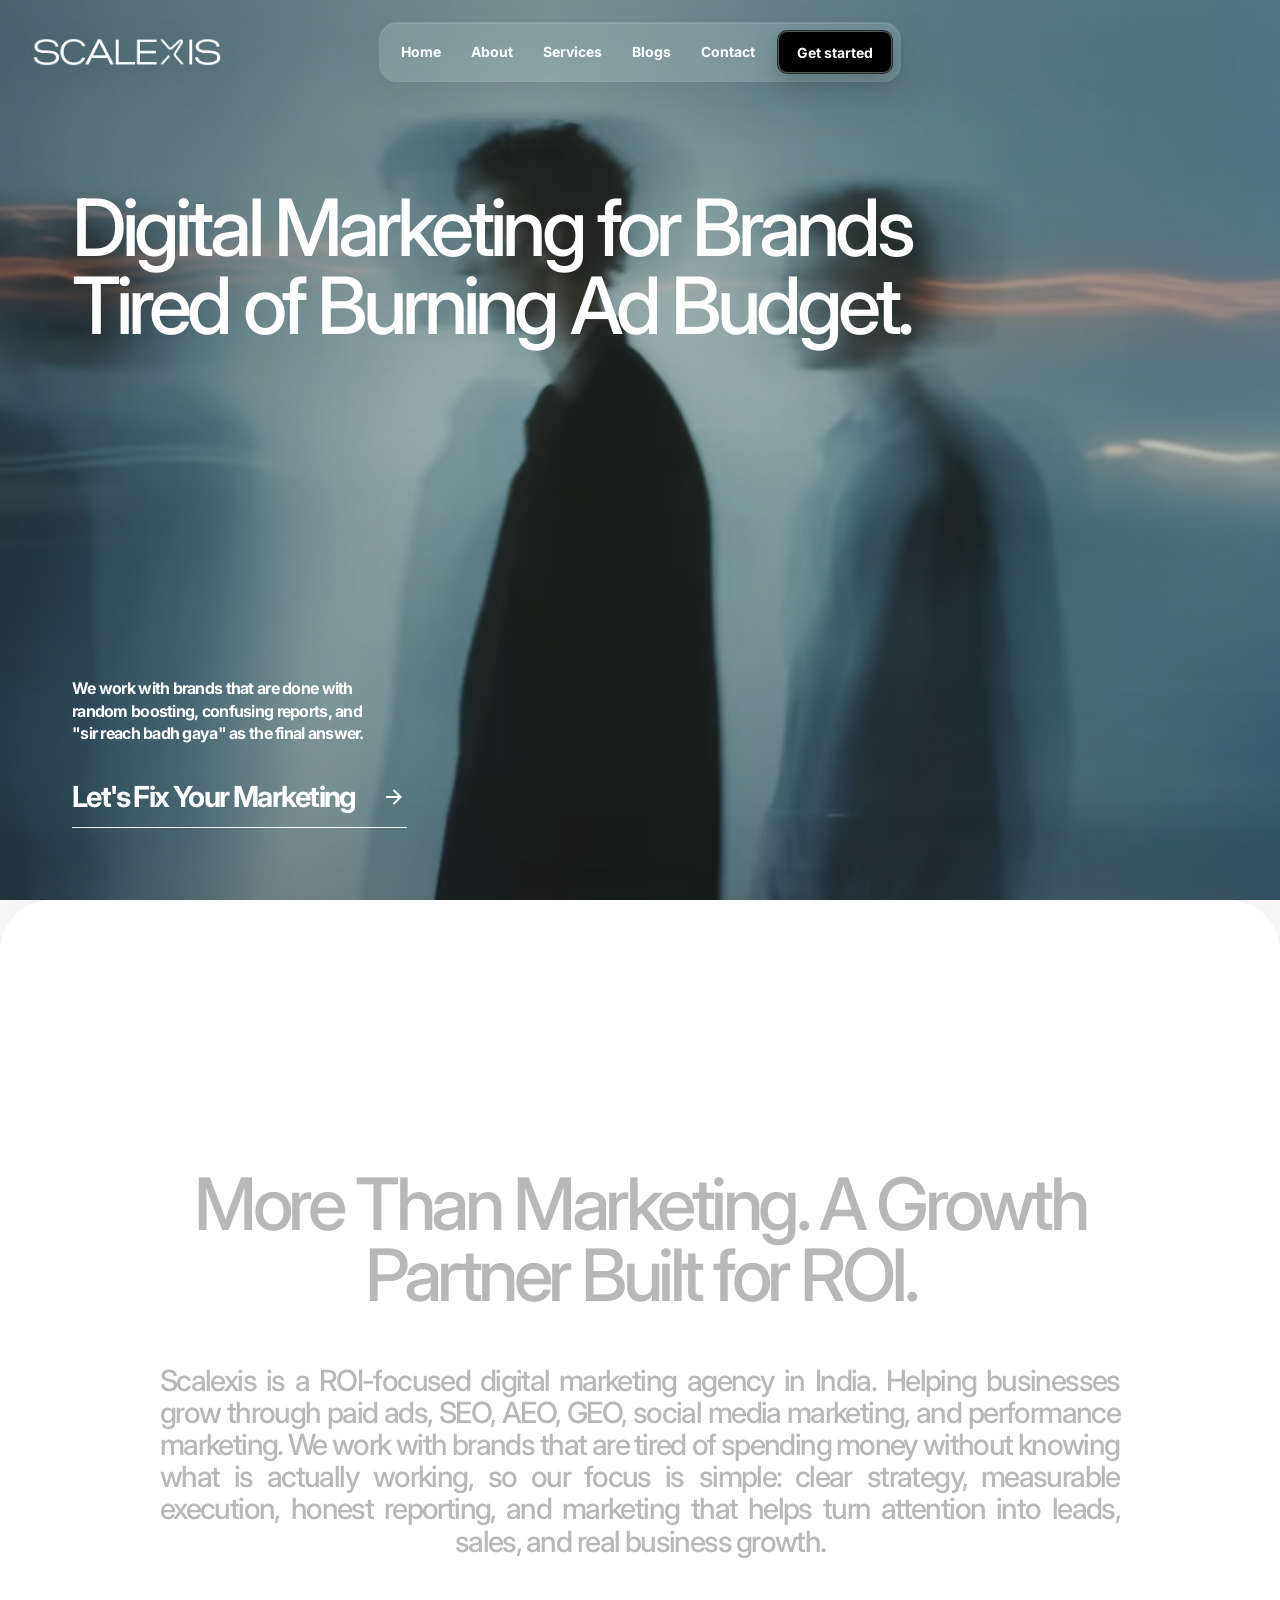
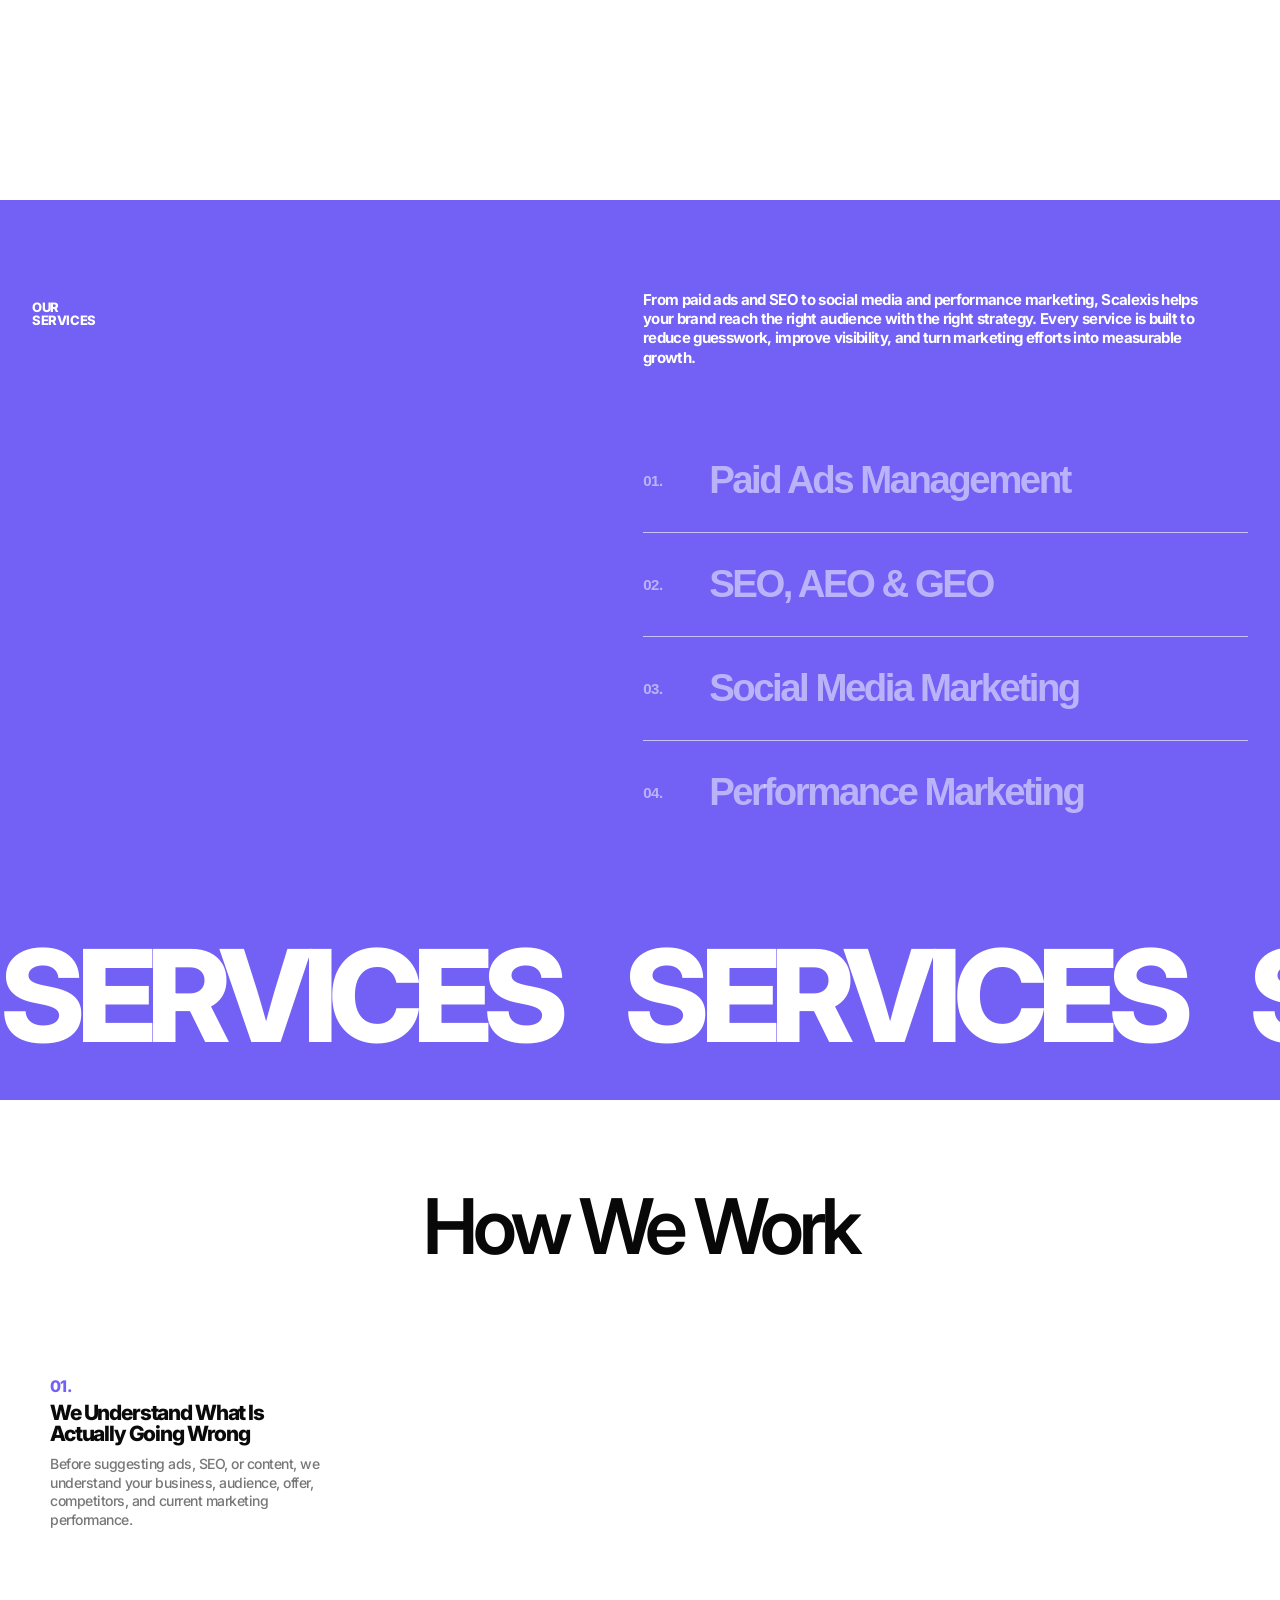
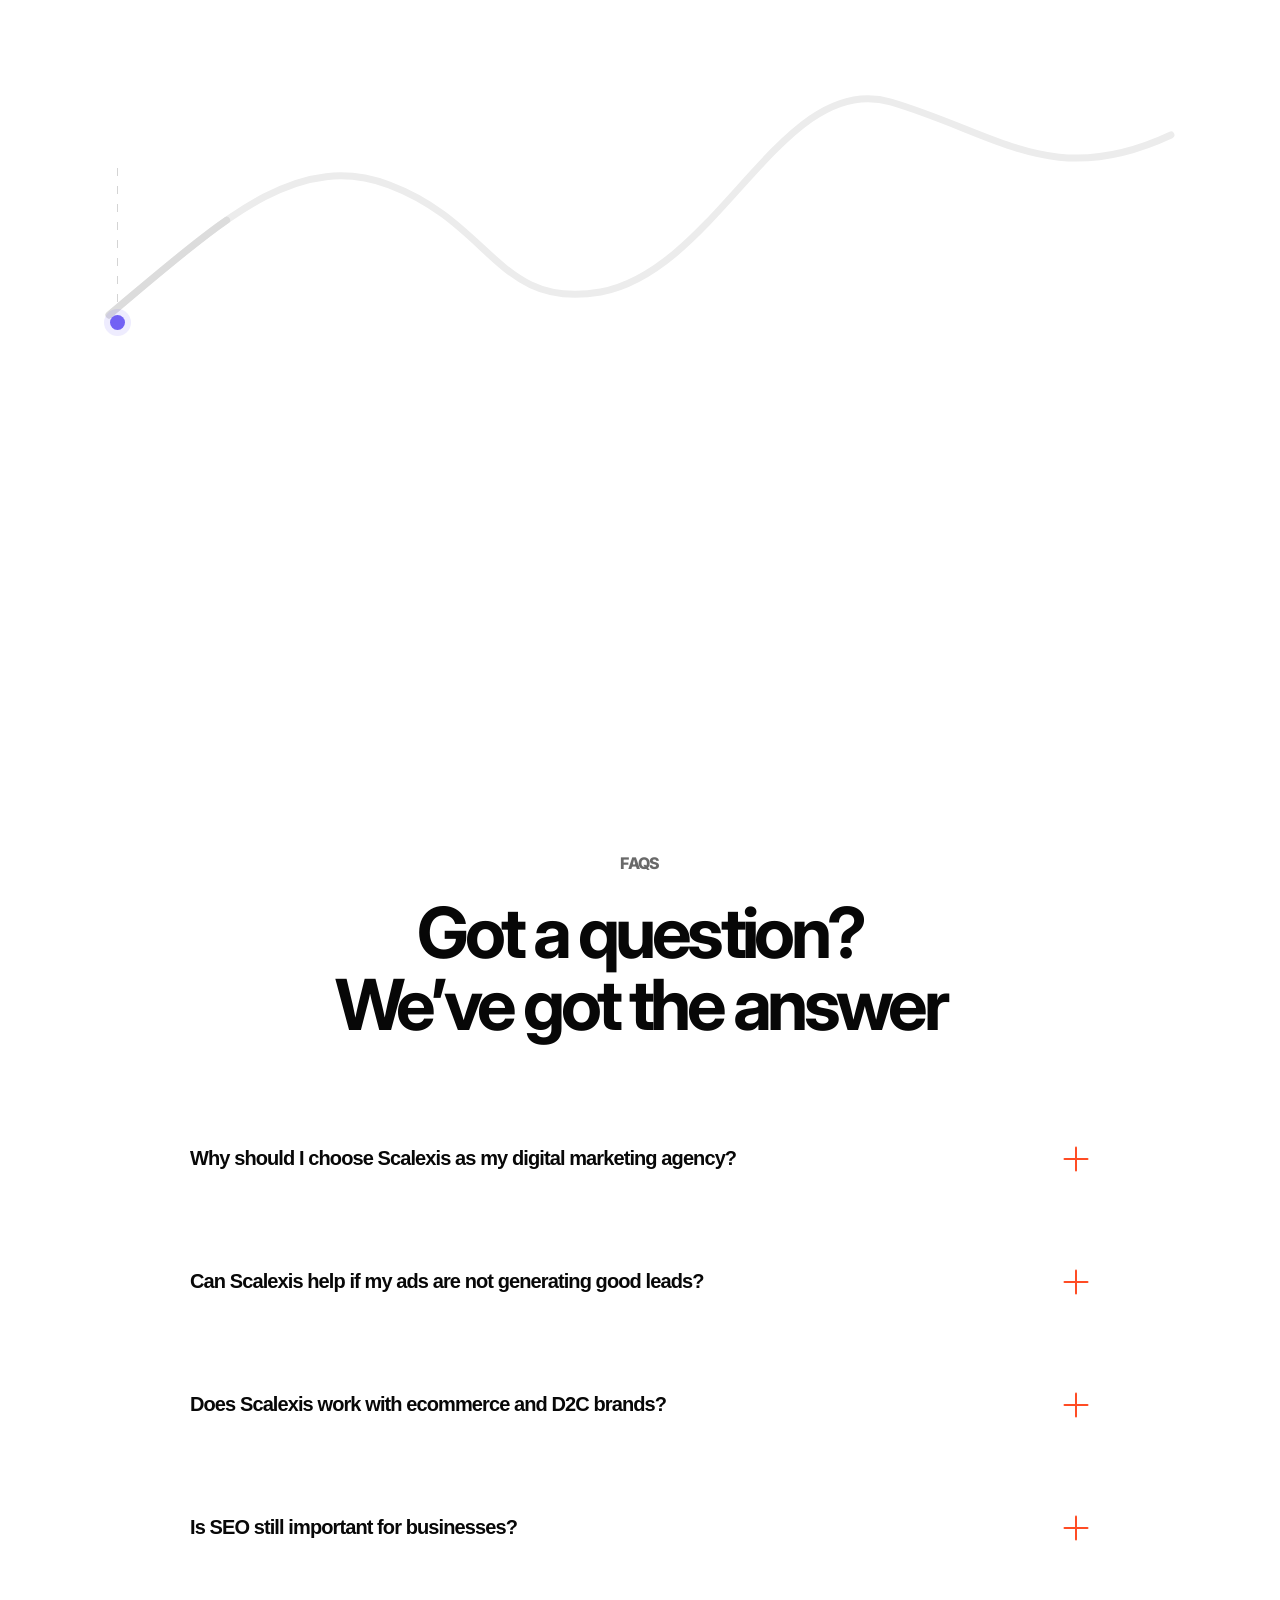
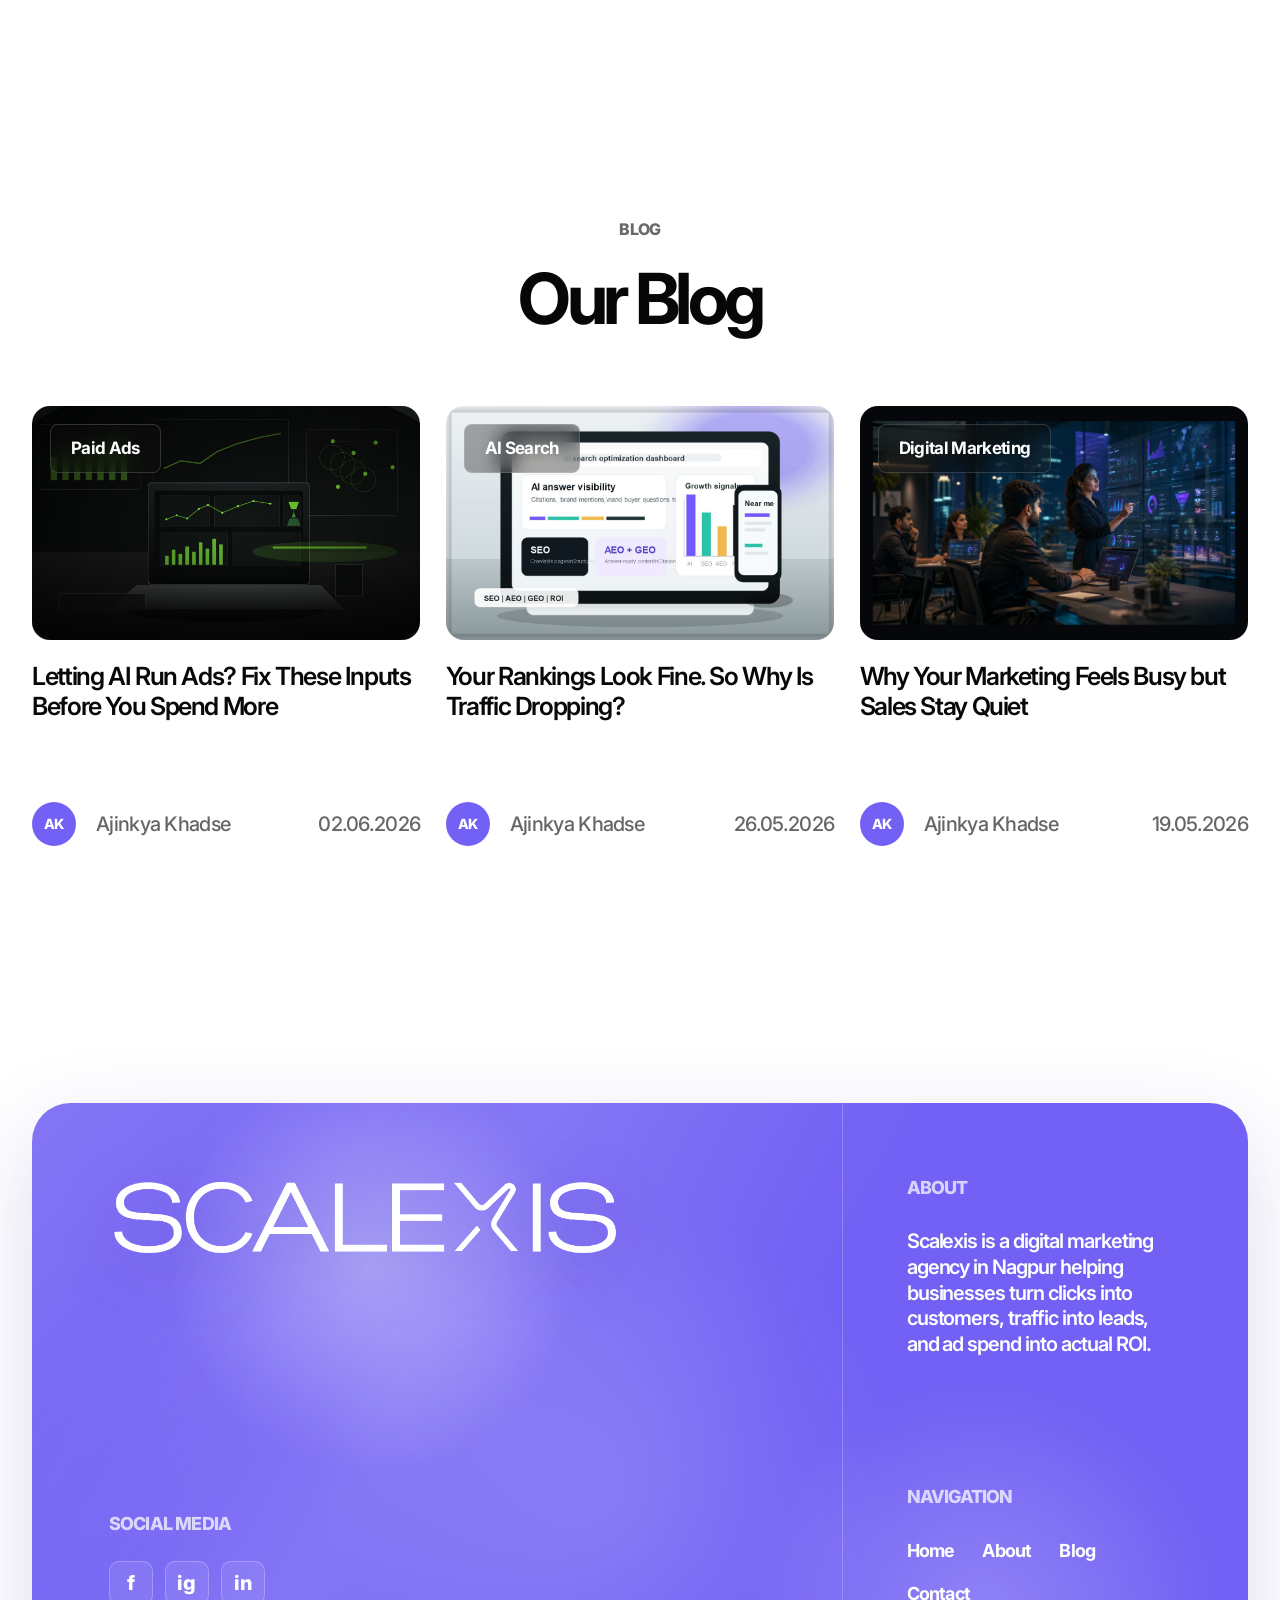
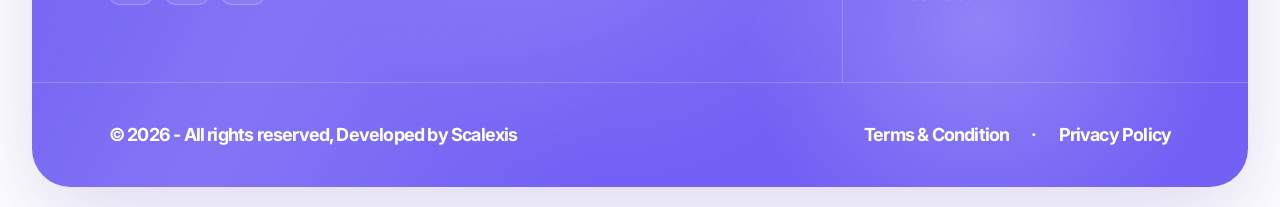
==== commit 7fce06bf: "Update homepage meta tags" ====
--- a/index.html
+++ b/index.html
@@ -10,10 +10,10 @@
     <!-- End Google Tag Manager -->
     <meta charset="UTF-8" />
     <meta name="viewport" content="width=device-width, initial-scale=1.0" />
-    <title>ROI-Focused Digital Marketing Agency in Nagpur | Scalexis</title>
+    <title>ROI-Focused Digital Marketing Agency | Scalexis</title>
     <meta
       name="description"
-      content="Scalexis is a digital marketing agency in Nagpur helping brands grow with ROI-focused paid ads, SEO, social media, and performance marketing."
+      content="Scalexis is a digital marketing agency helping brands grow with ROI-focused paid ads, SEO, social media, and performance marketing."
     />
     <link rel="icon" type="image/png" href="assets/scalexis-favicon.png" />
     <link rel="preconnect" href="https://fonts.googleapis.com" />
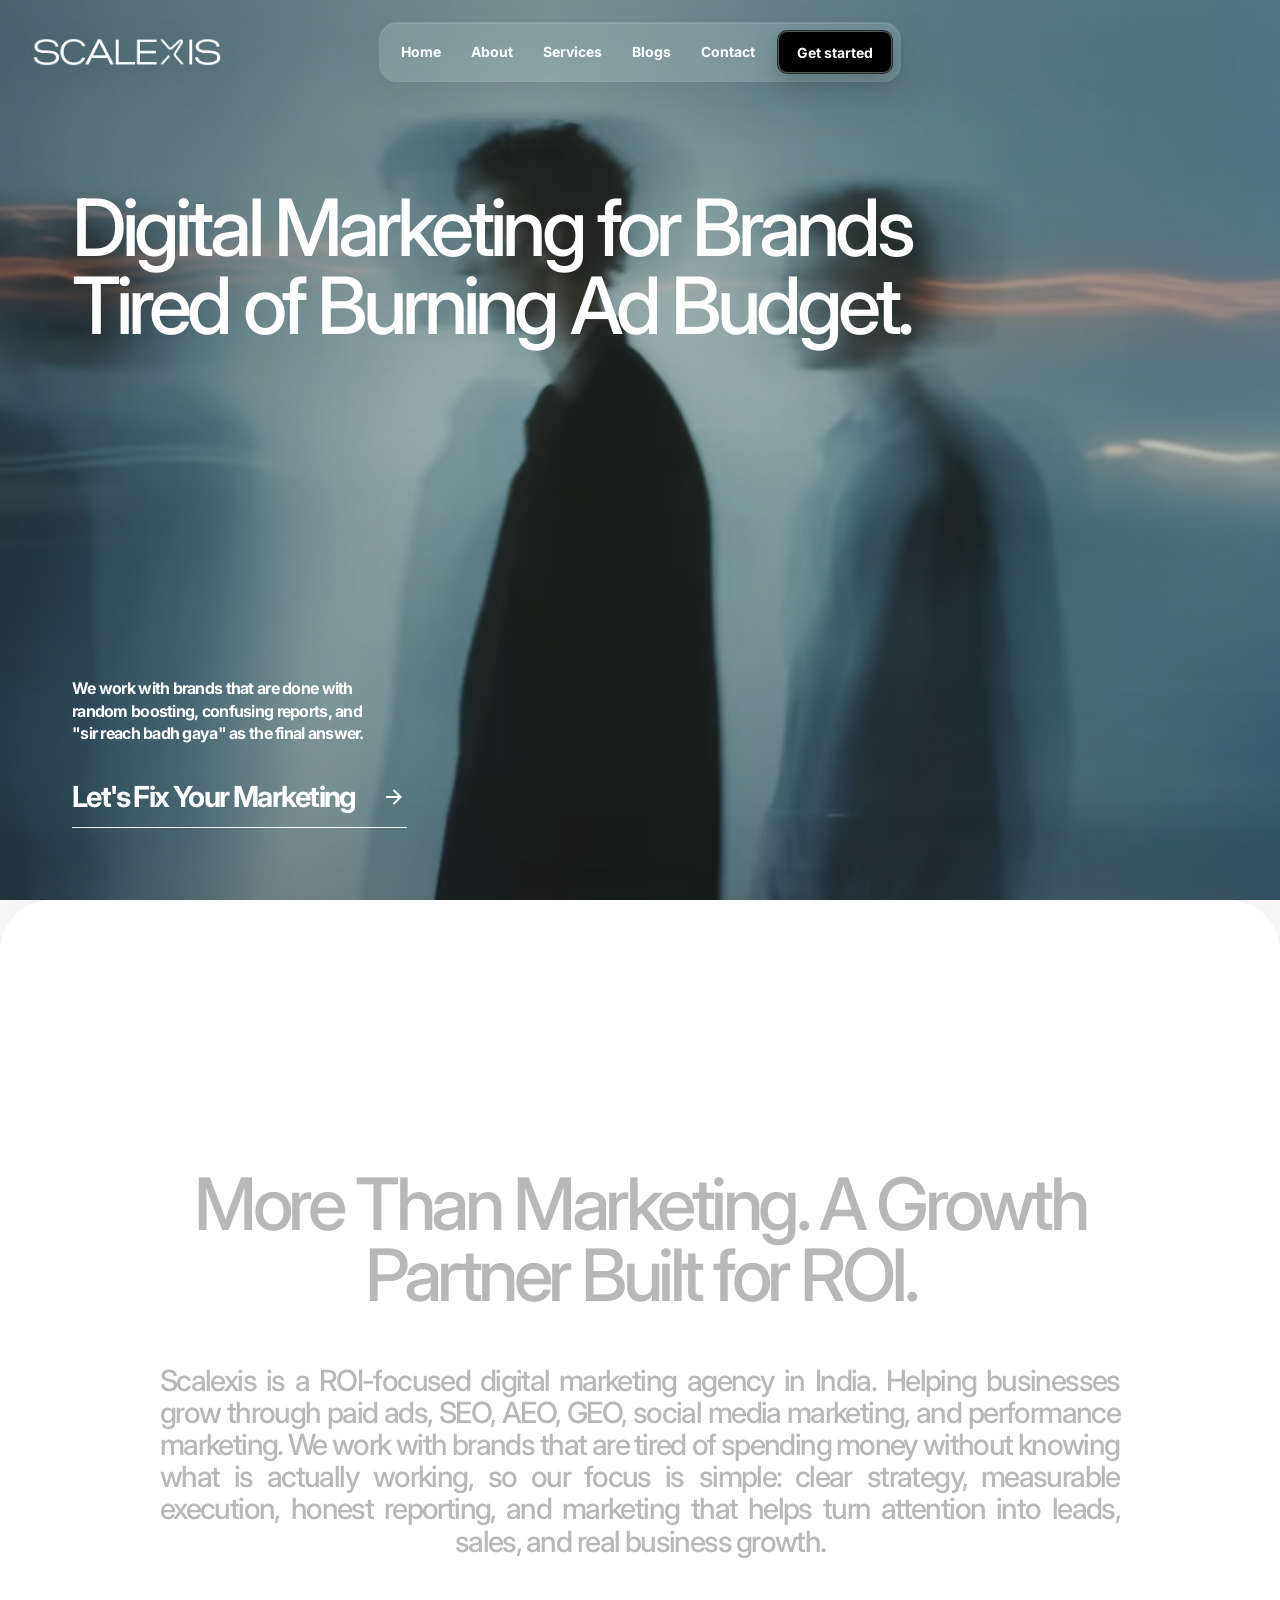
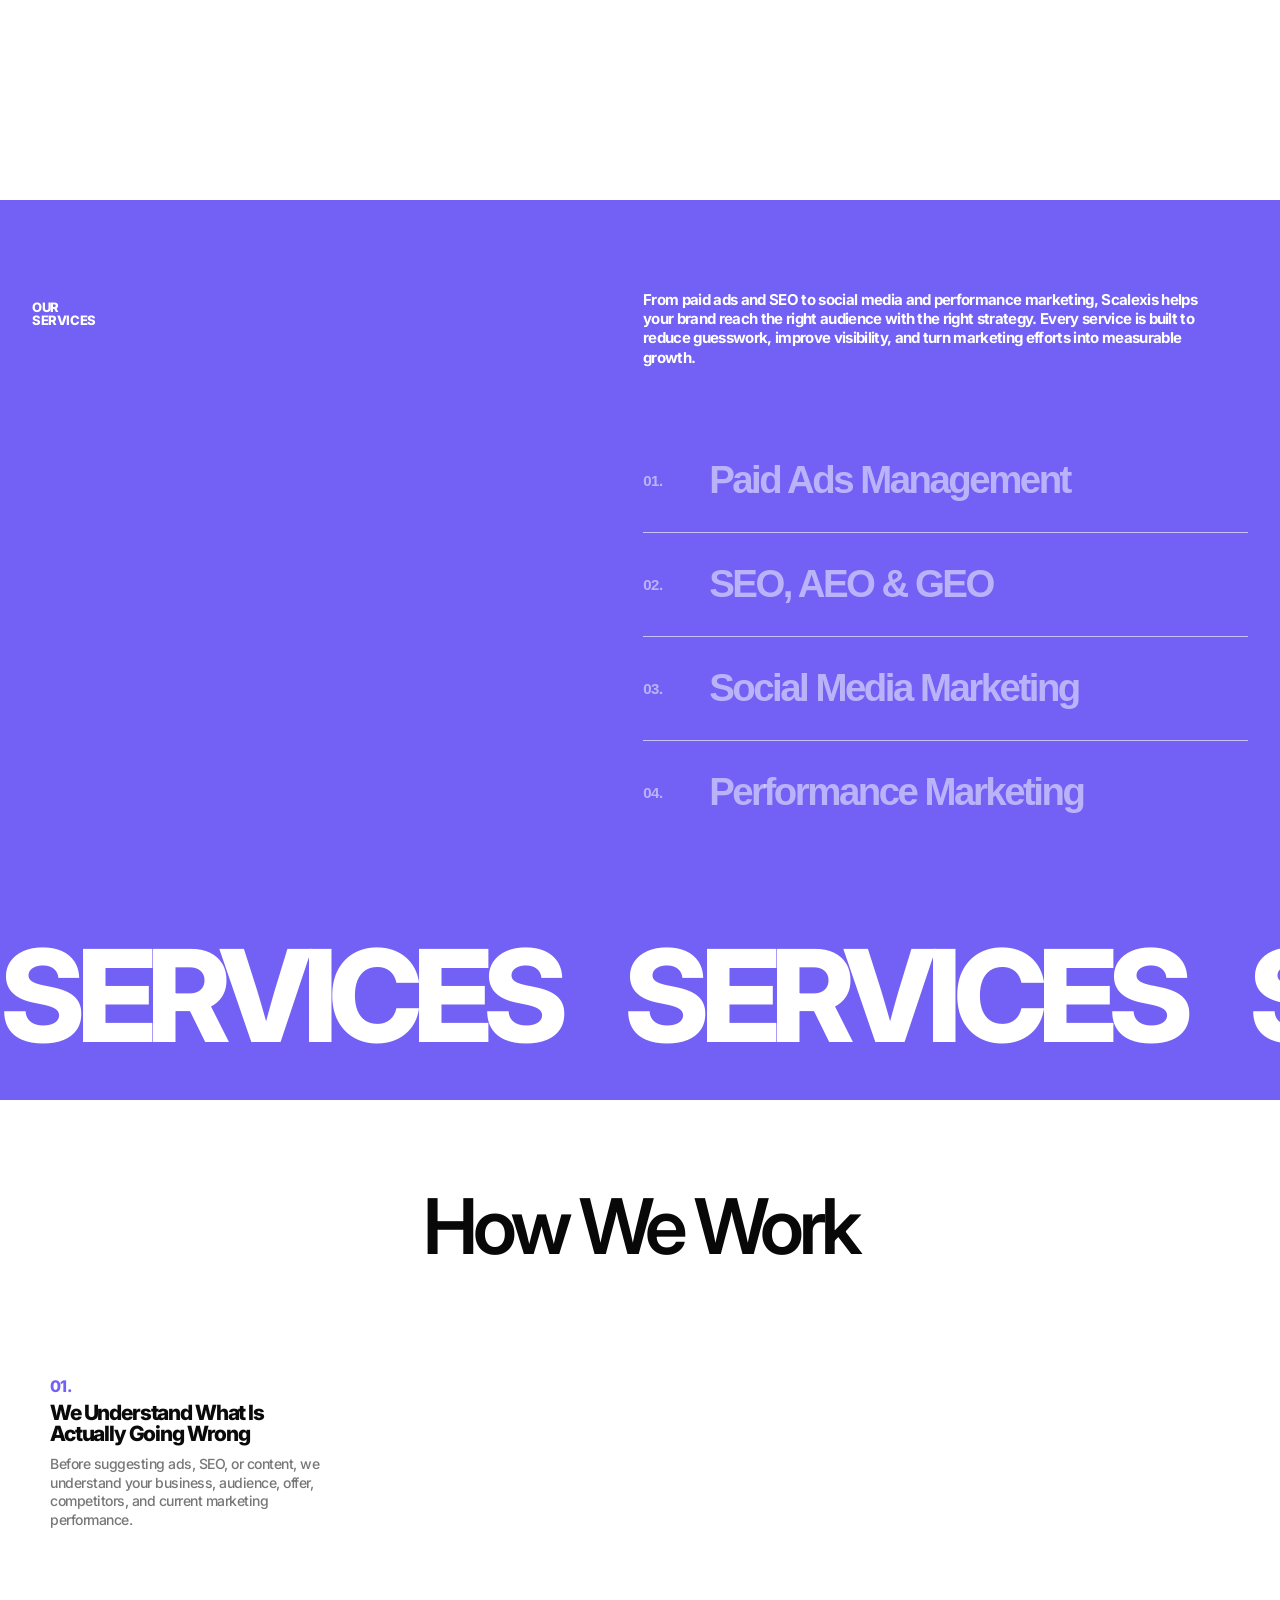
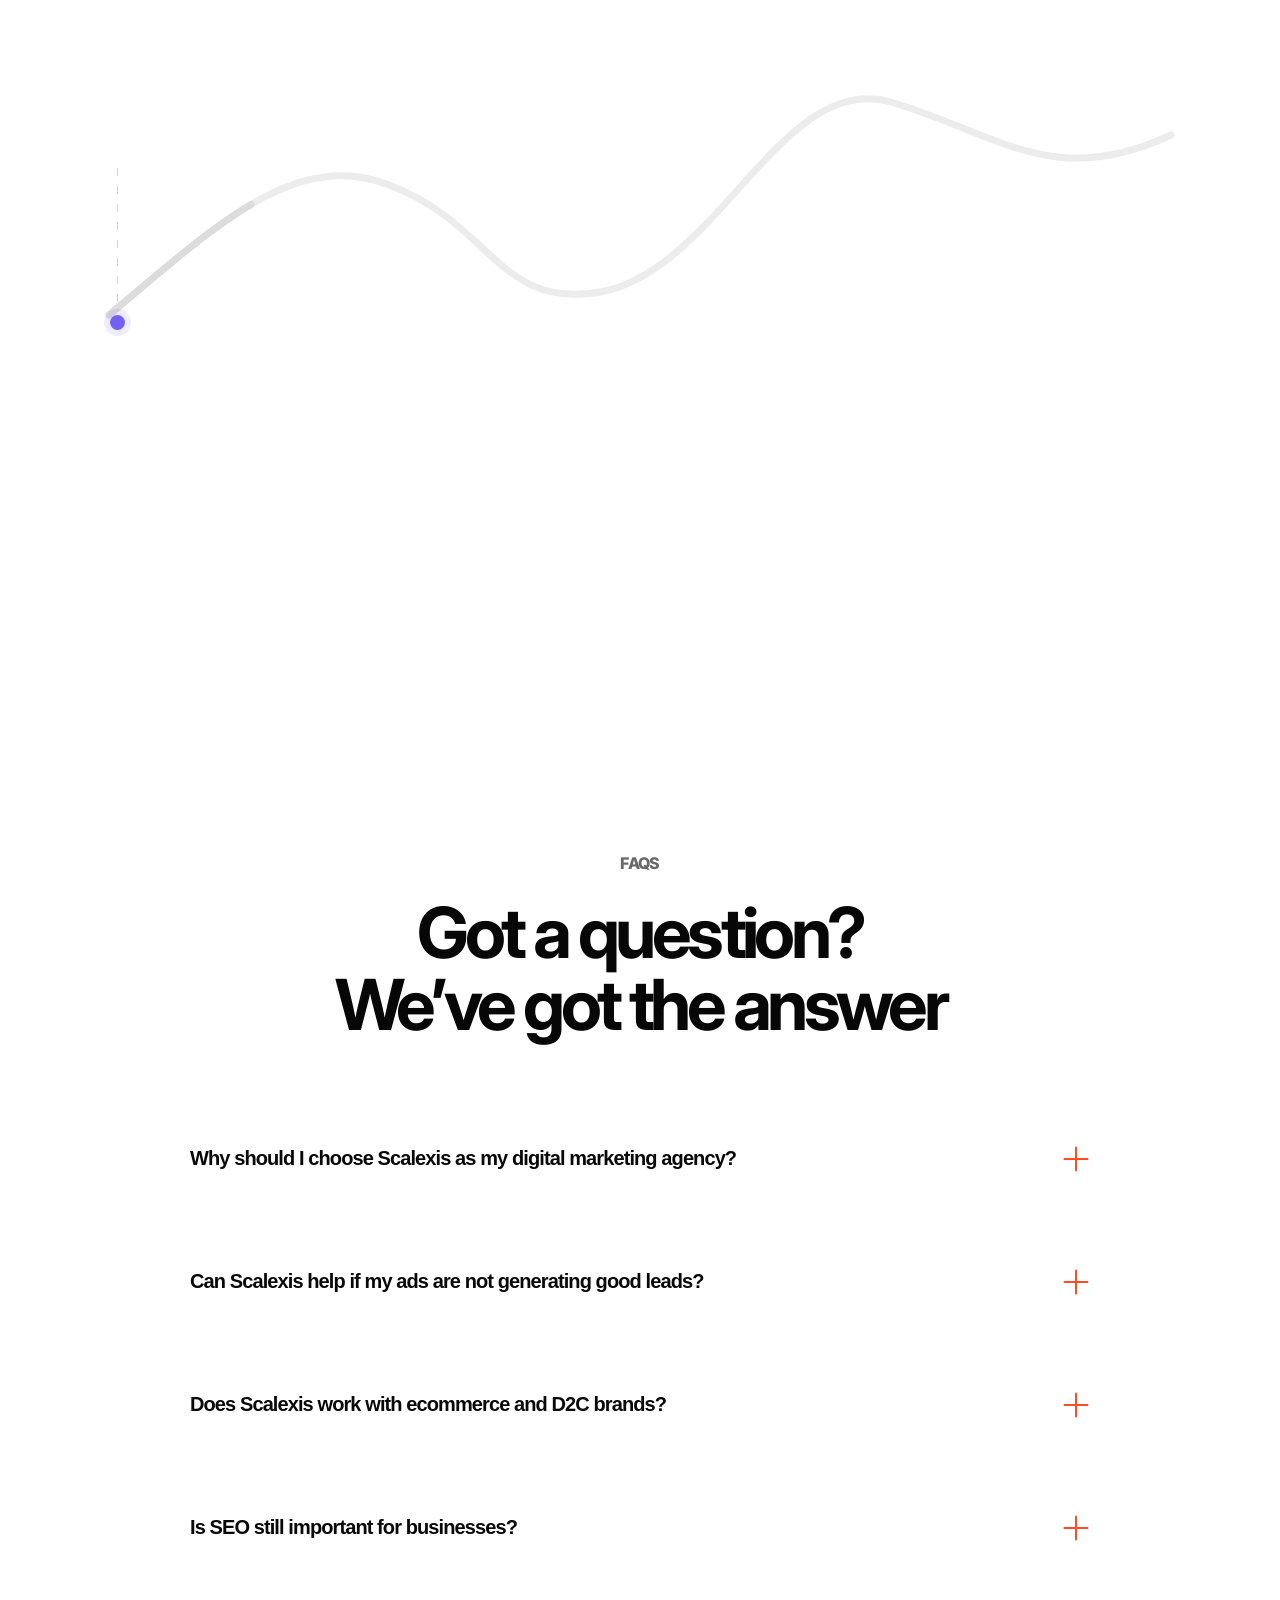
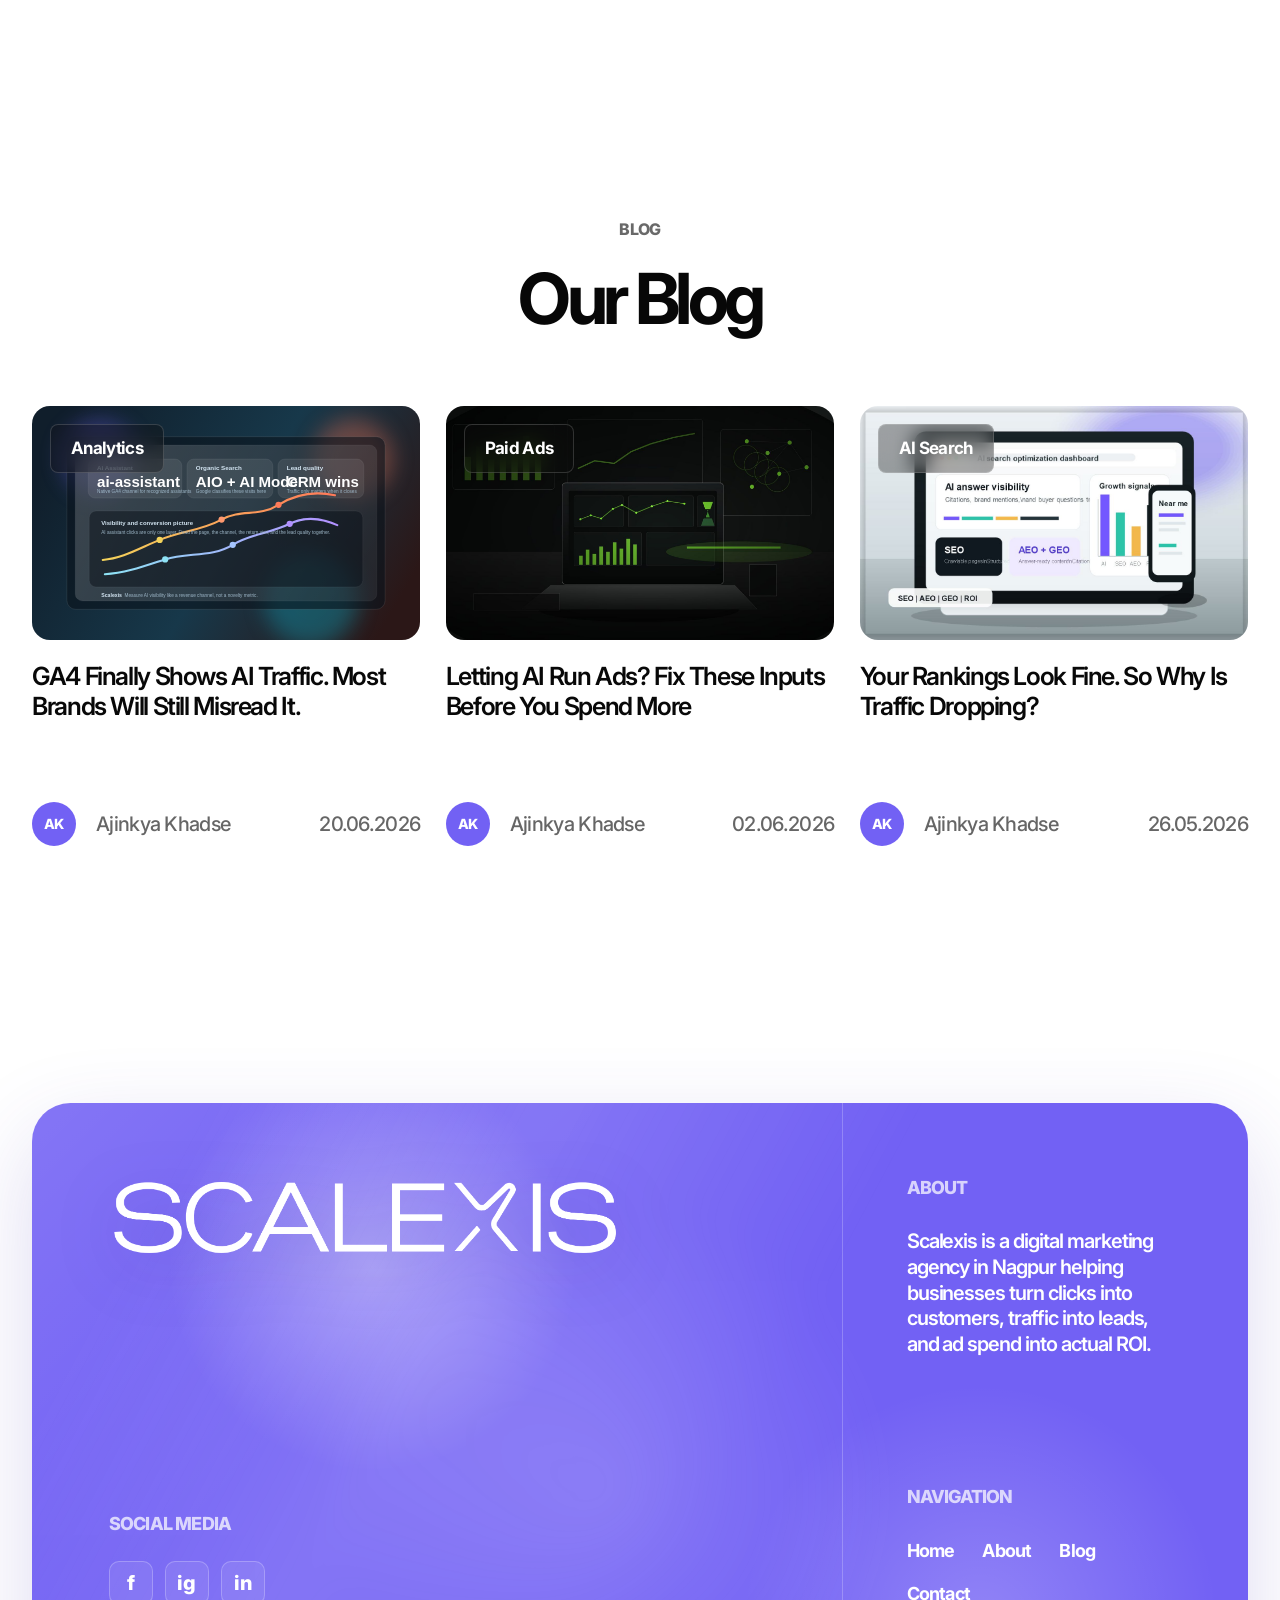
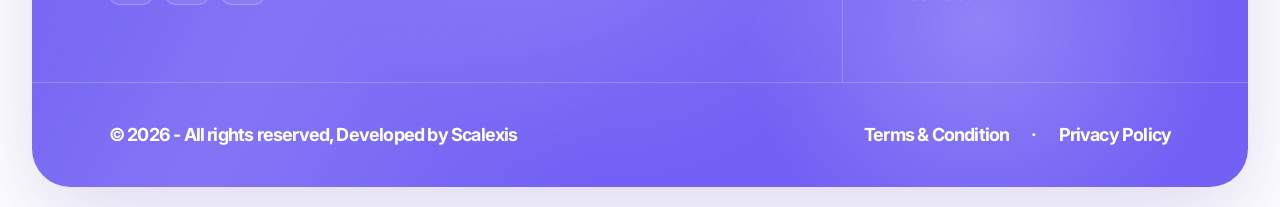
==== commit 8204a989: "Add GA4 AI traffic blog proposal" ====
--- a/index.html
+++ b/index.html
@@ -459,6 +459,25 @@
 
           <div class="blog-grid">
             <article class="blog-card">
+              <a href="/track-ai-traffic-in-ga4" aria-label="Read how to track AI traffic in GA4 without misreading it">
+                <div class="blog-image-wrap">
+                  <img
+                    src="assets/blog-ai-traffic-ga4-2026.svg"
+                    alt="GA4 AI traffic dashboard comparing AI Assistant, organic search, direct, and CRM-qualified leads"
+                    loading="lazy"
+                  />
+                  <span>Analytics</span>
+                </div>
+                <h3>GA4 Finally Shows AI Traffic. Most Brands Will Still Misread It.</h3>
+                <div class="blog-meta">
+                  <span class="blog-author-mark">AK</span>
+                  <span>Ajinkya Khadse</span>
+                  <time datetime="2026-06-20">20.06.2026</time>
+                </div>
+              </a>
+            </article>
+
+            <article class="blog-card">
               <a href="/letting-ai-run-ads" aria-label="Read letting AI run ads">
                 <div class="blog-image-wrap">
                   <img
@@ -492,25 +511,6 @@
                   <span class="blog-author-mark">AK</span>
                   <span>Ajinkya Khadse</span>
                   <time datetime="2026-05-26">26.05.2026</time>
-                </div>
-              </a>
-            </article>
-
-            <article class="blog-card">
-              <a href="/marketing-feels-busy" aria-label="Read why your marketing feels busy but sales stay quiet">
-                <div class="blog-image-wrap">
-                  <img
-                    src="assets/blog-digital-marketing-trends-2026.webp"
-                    alt="Digital marketing strategy dashboard for ROI-focused brands"
-                    loading="lazy"
-                  />
-                  <span>Digital Marketing</span>
-                </div>
-                <h3>Why Your Marketing Feels Busy but Sales Stay Quiet</h3>
-                <div class="blog-meta">
-                  <span class="blog-author-mark">AK</span>
-                  <span>Ajinkya Khadse</span>
-                  <time datetime="2026-05-19">19.05.2026</time>
                 </div>
               </a>
             </article>
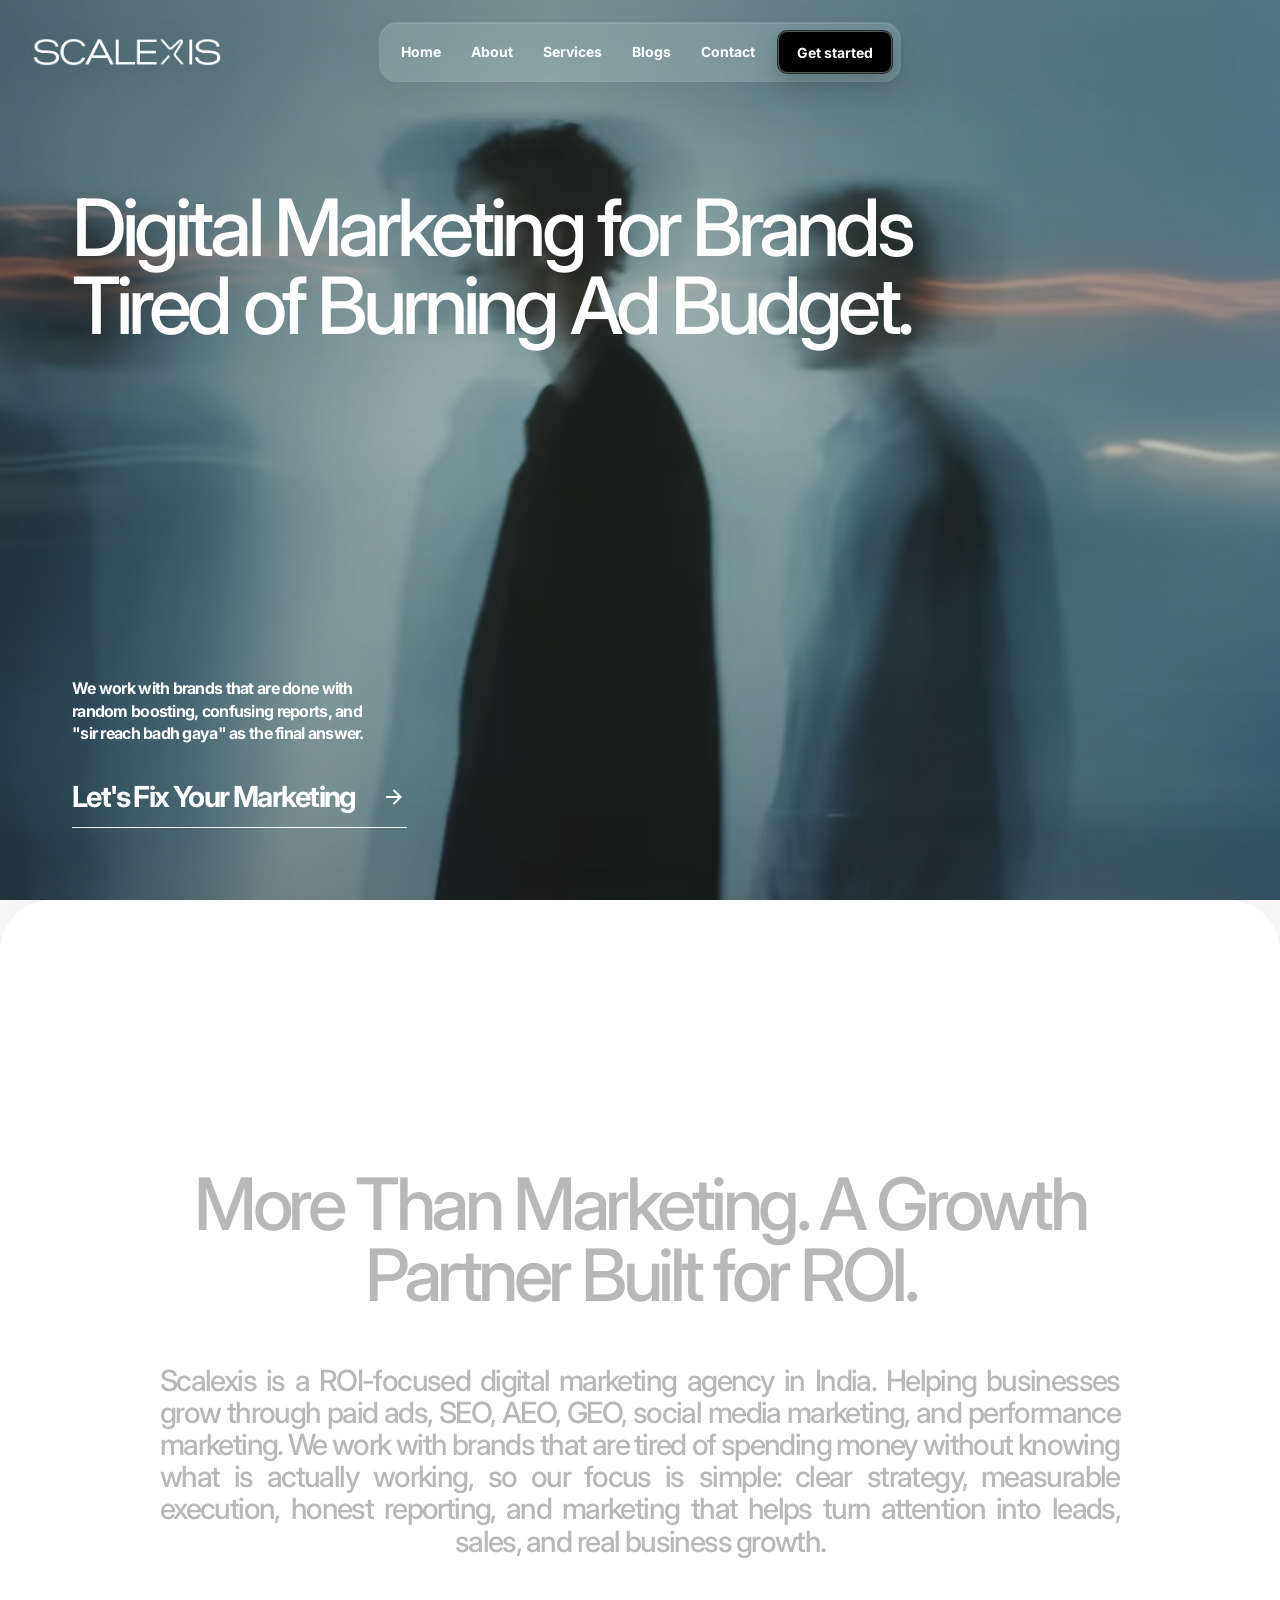
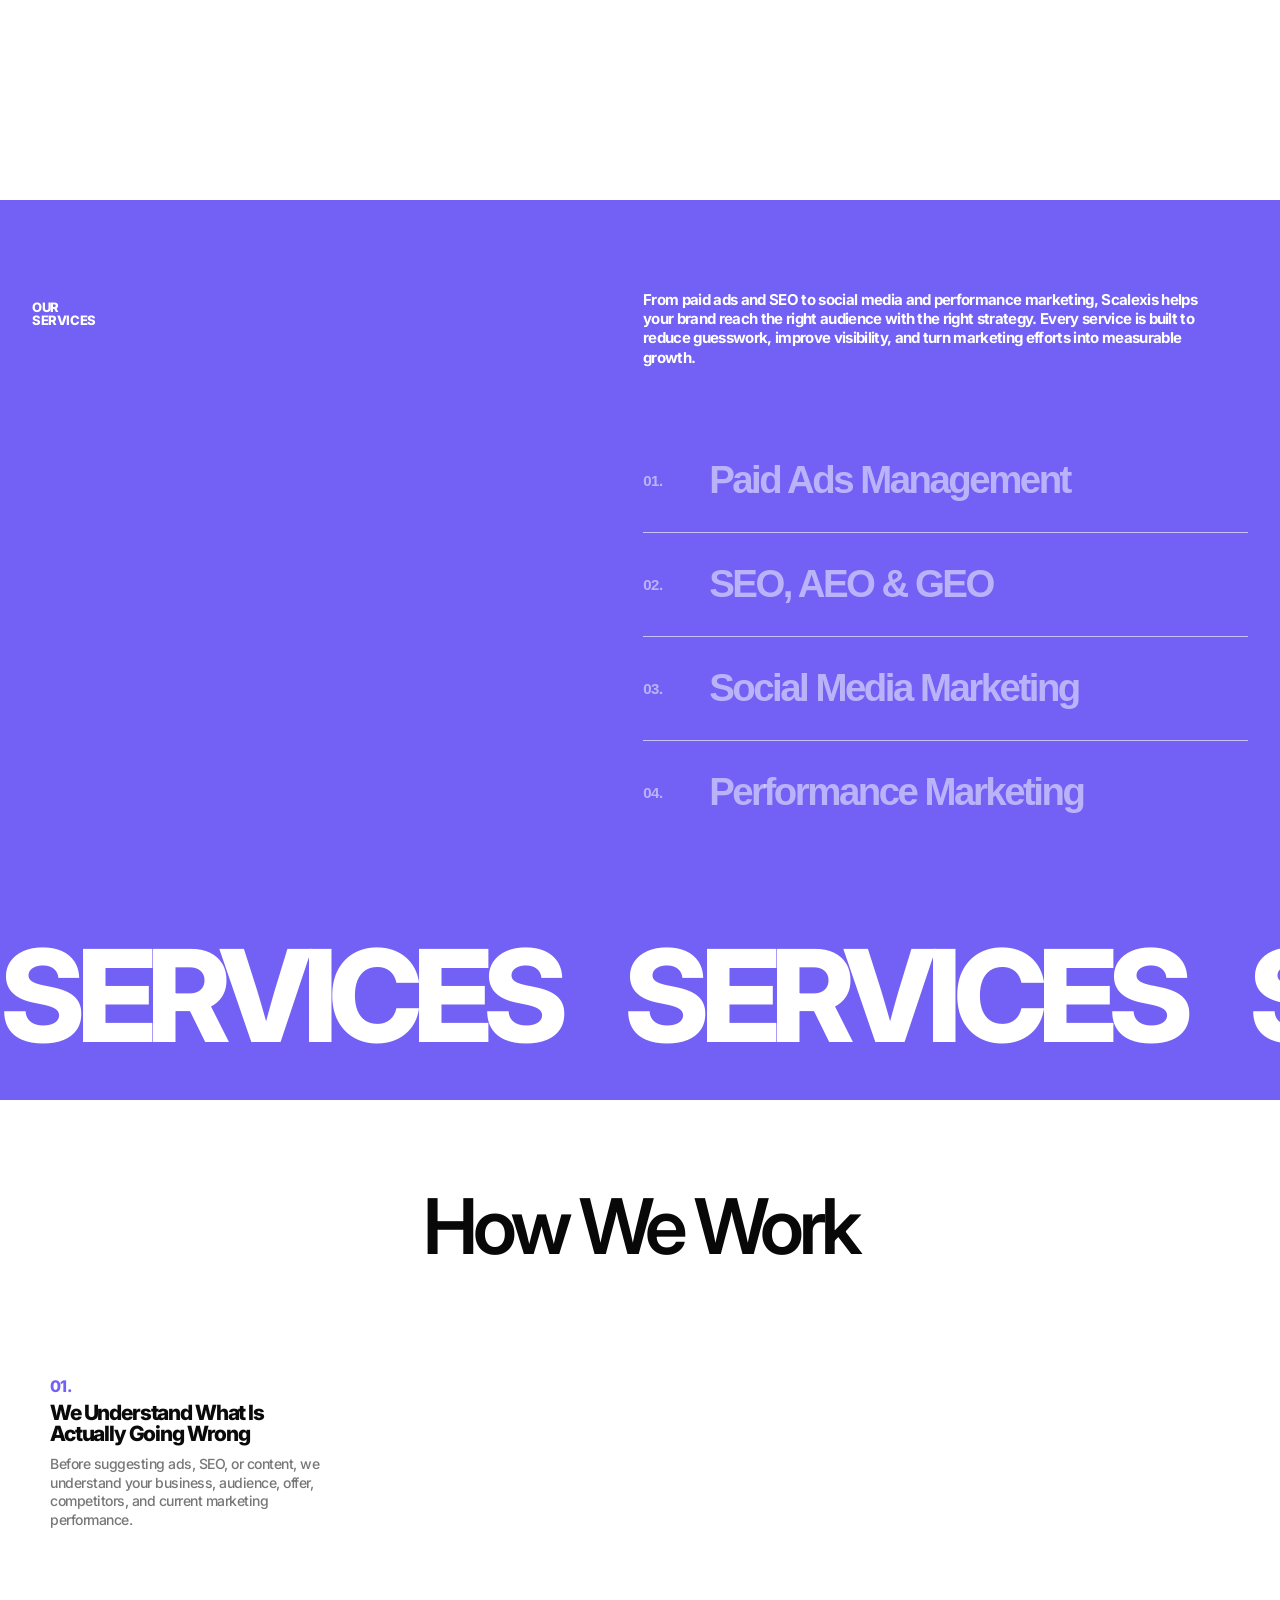
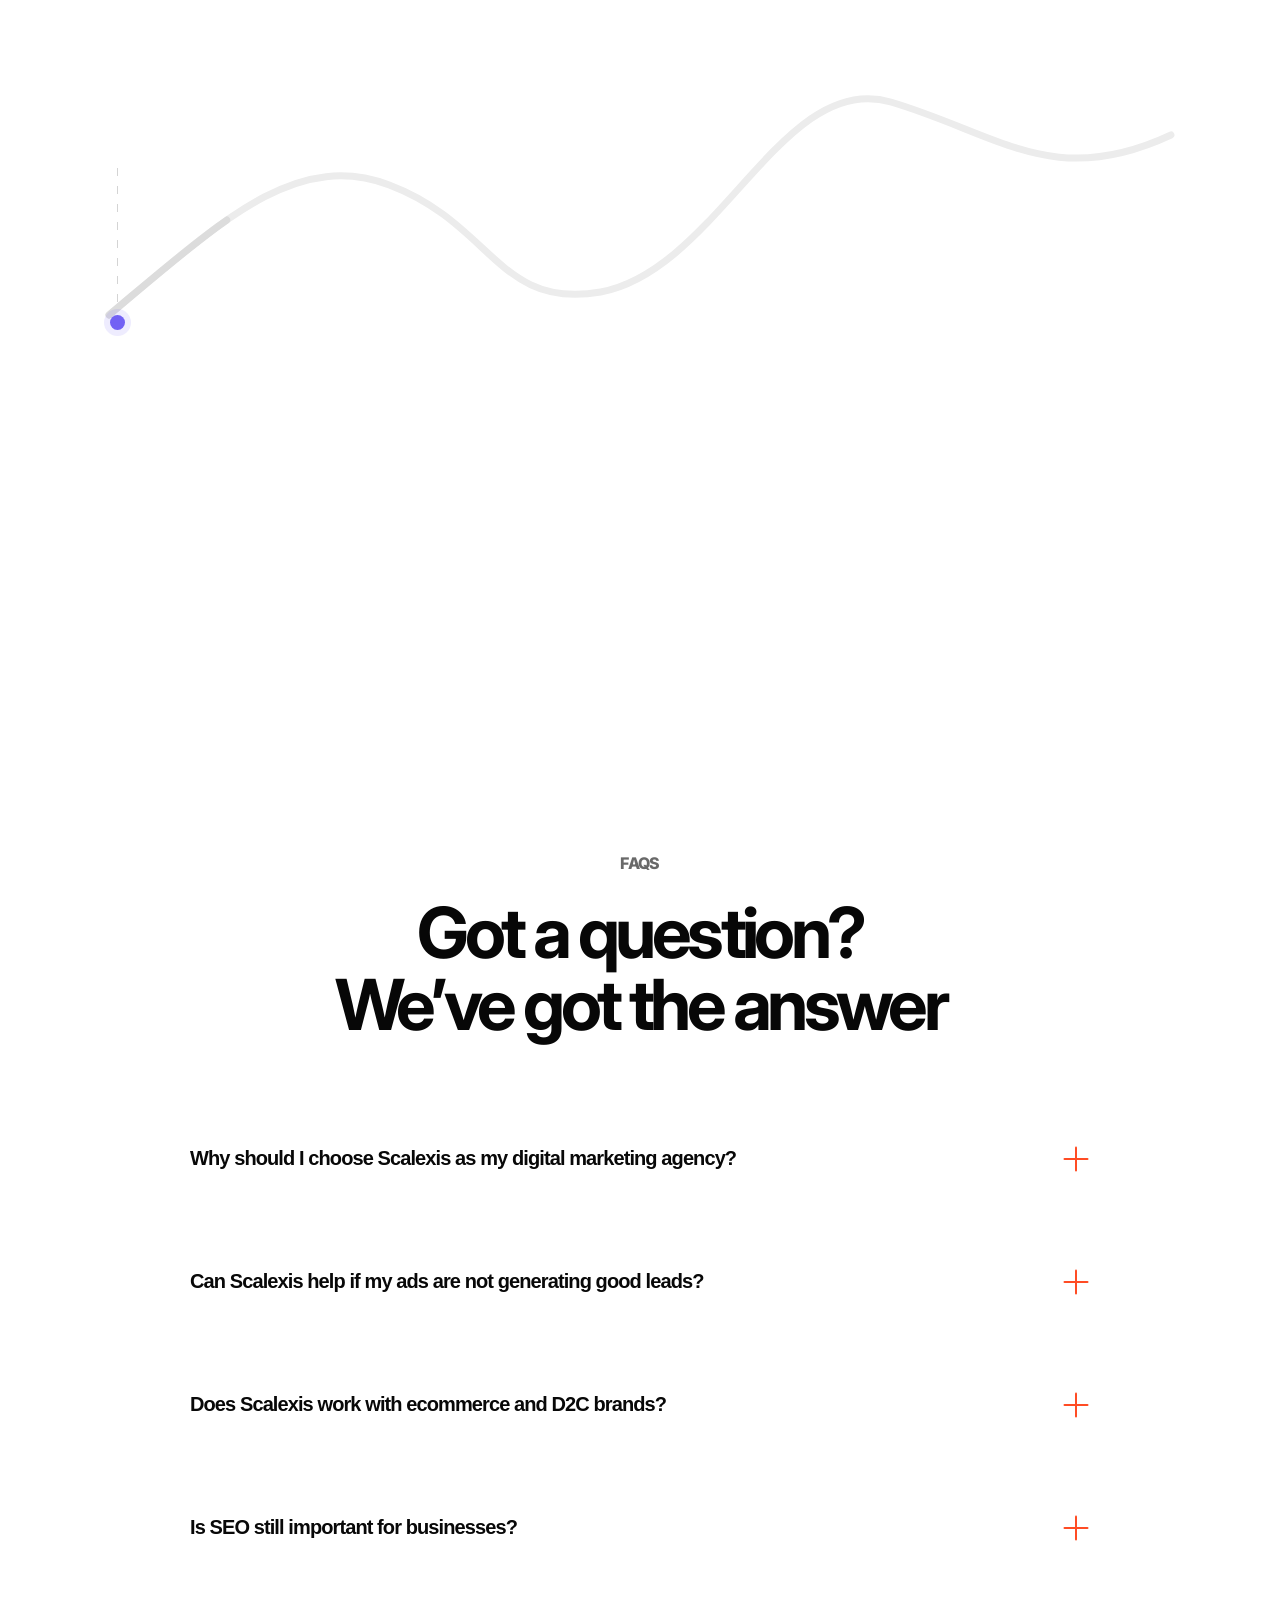
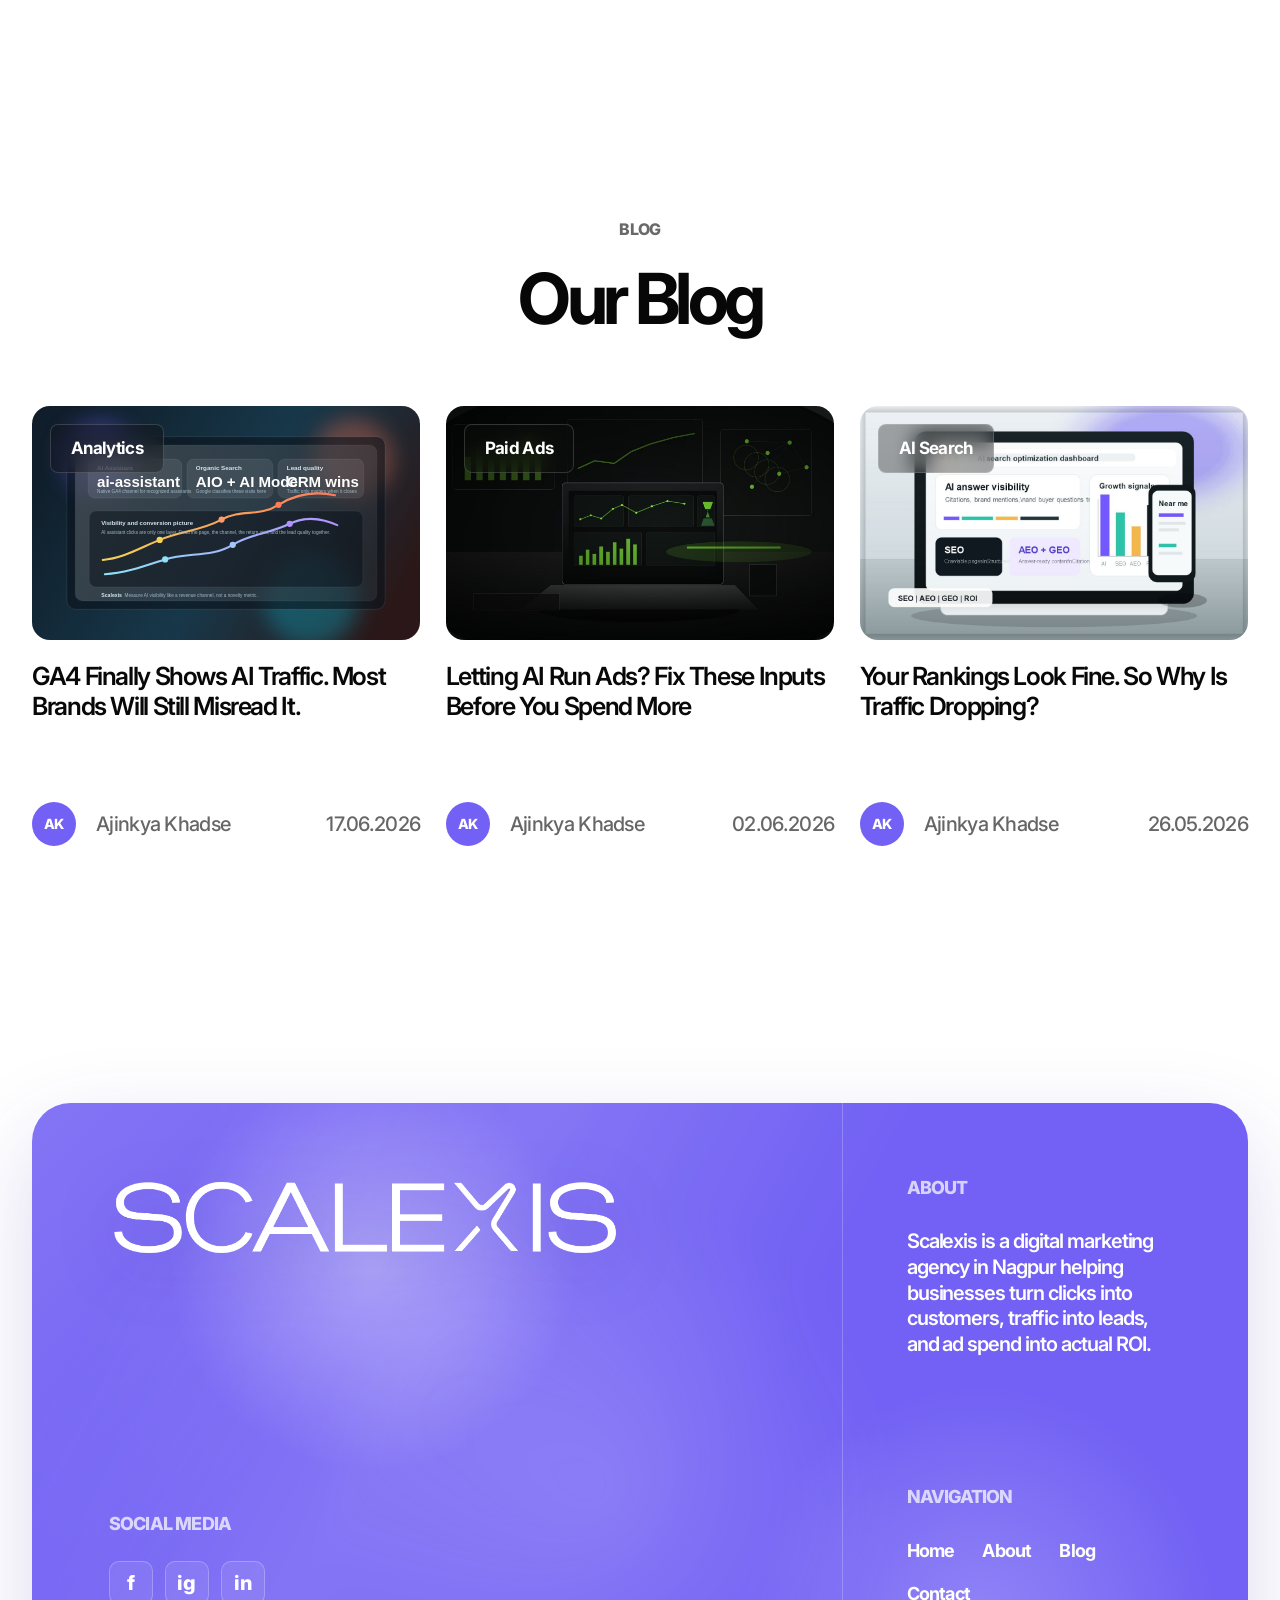
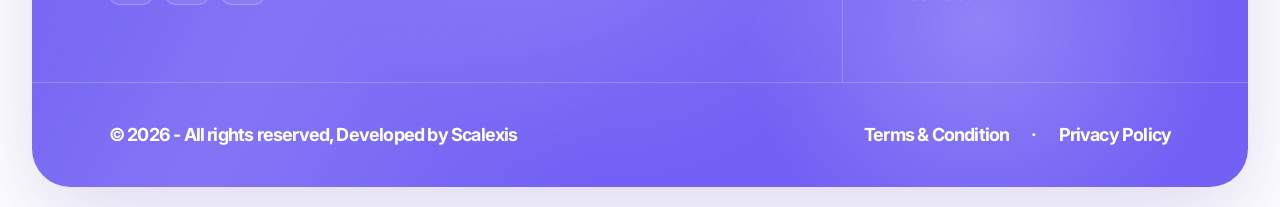
==== commit 3ed4d059: "Update GA4 blog publish date" ====
--- a/index.html
+++ b/index.html
@@ -472,7 +472,7 @@
                 <div class="blog-meta">
                   <span class="blog-author-mark">AK</span>
                   <span>Ajinkya Khadse</span>
-                  <time datetime="2026-06-20">20.06.2026</time>
+                  <time datetime="2026-06-17">17.06.2026</time>
                 </div>
               </a>
             </article>
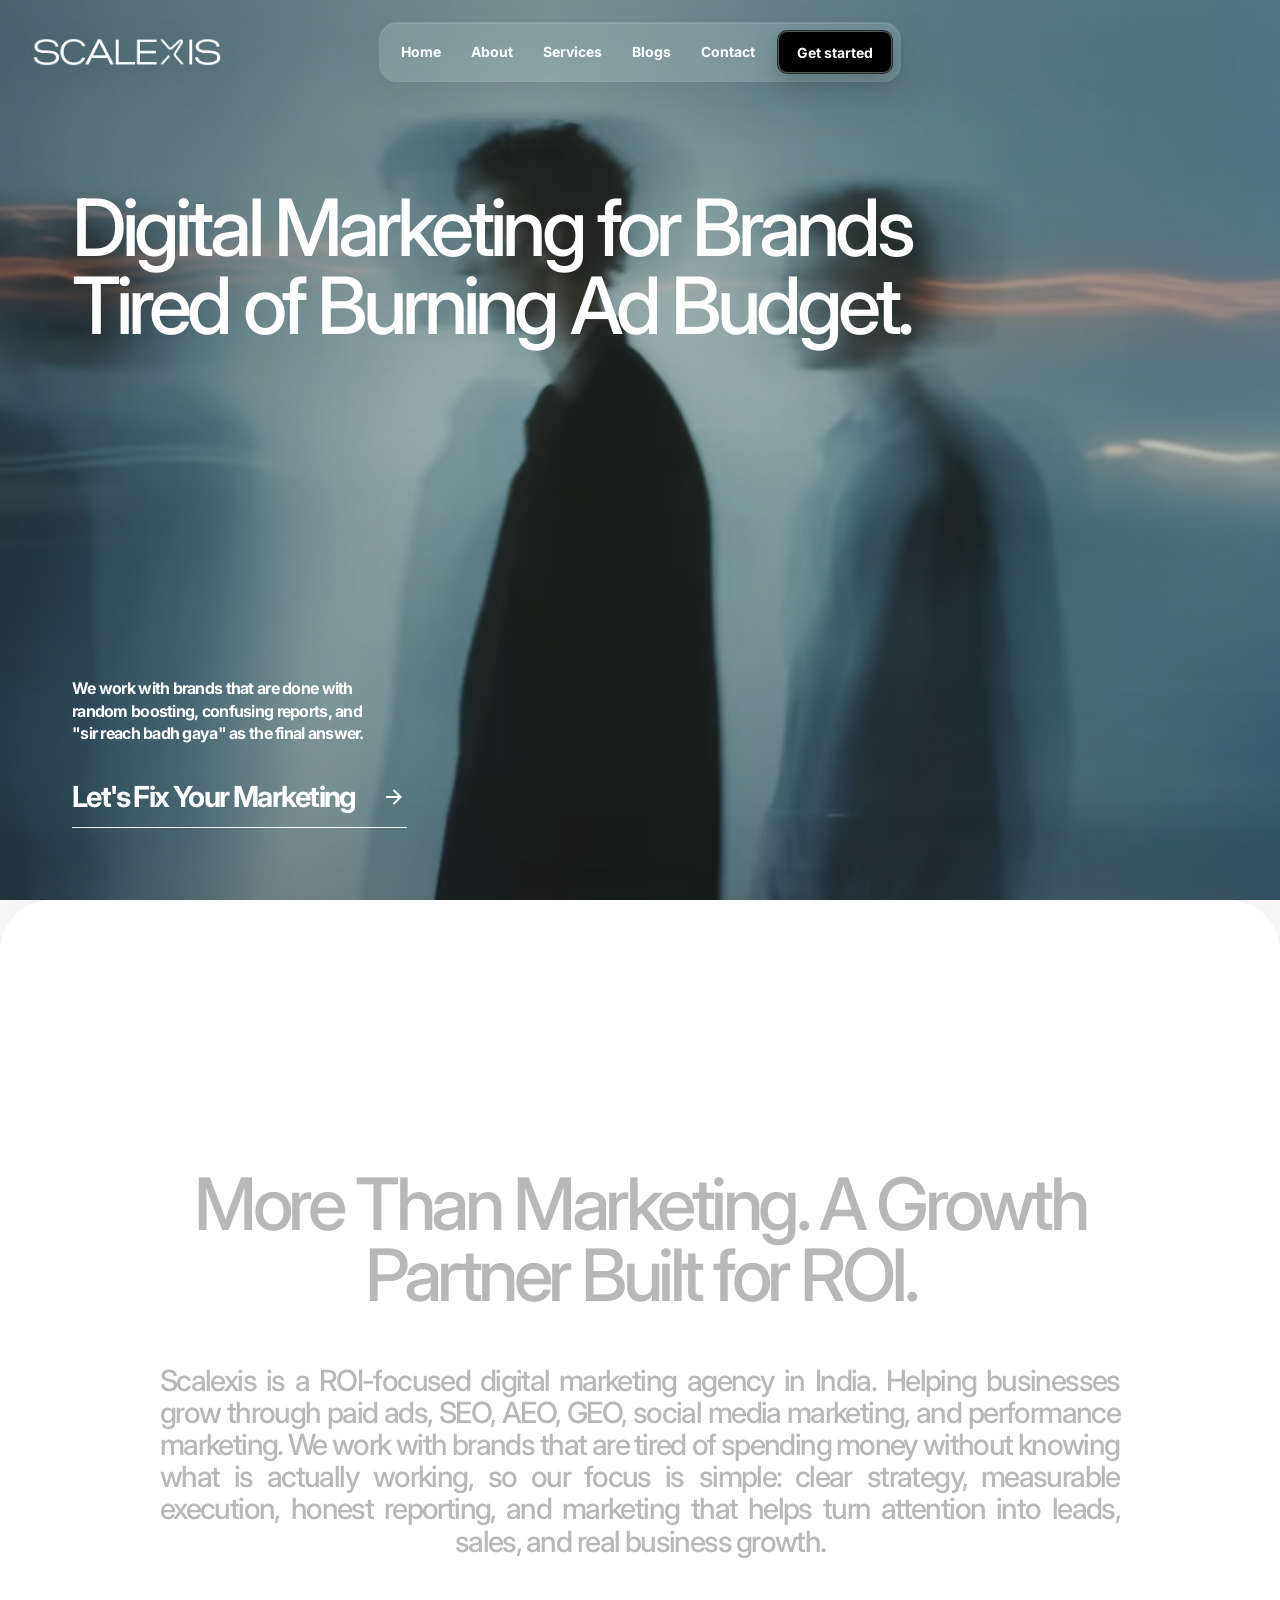
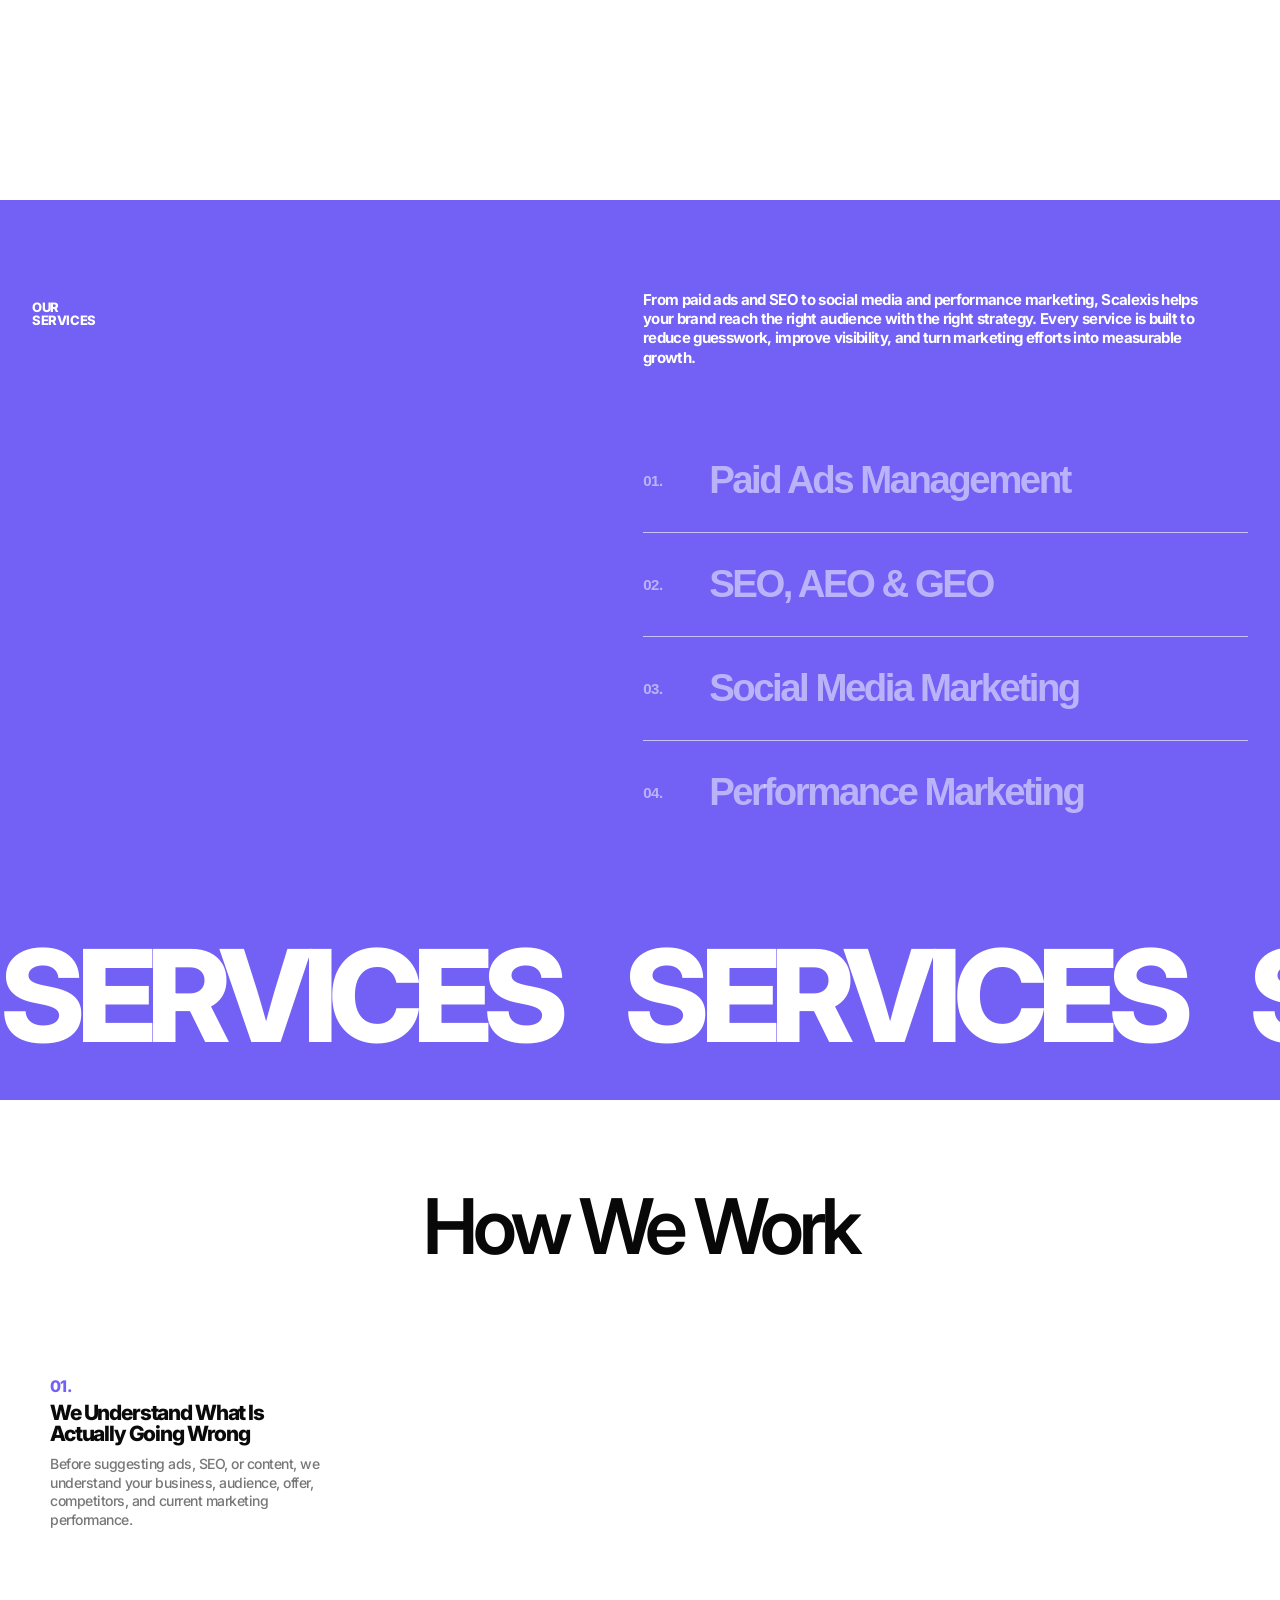
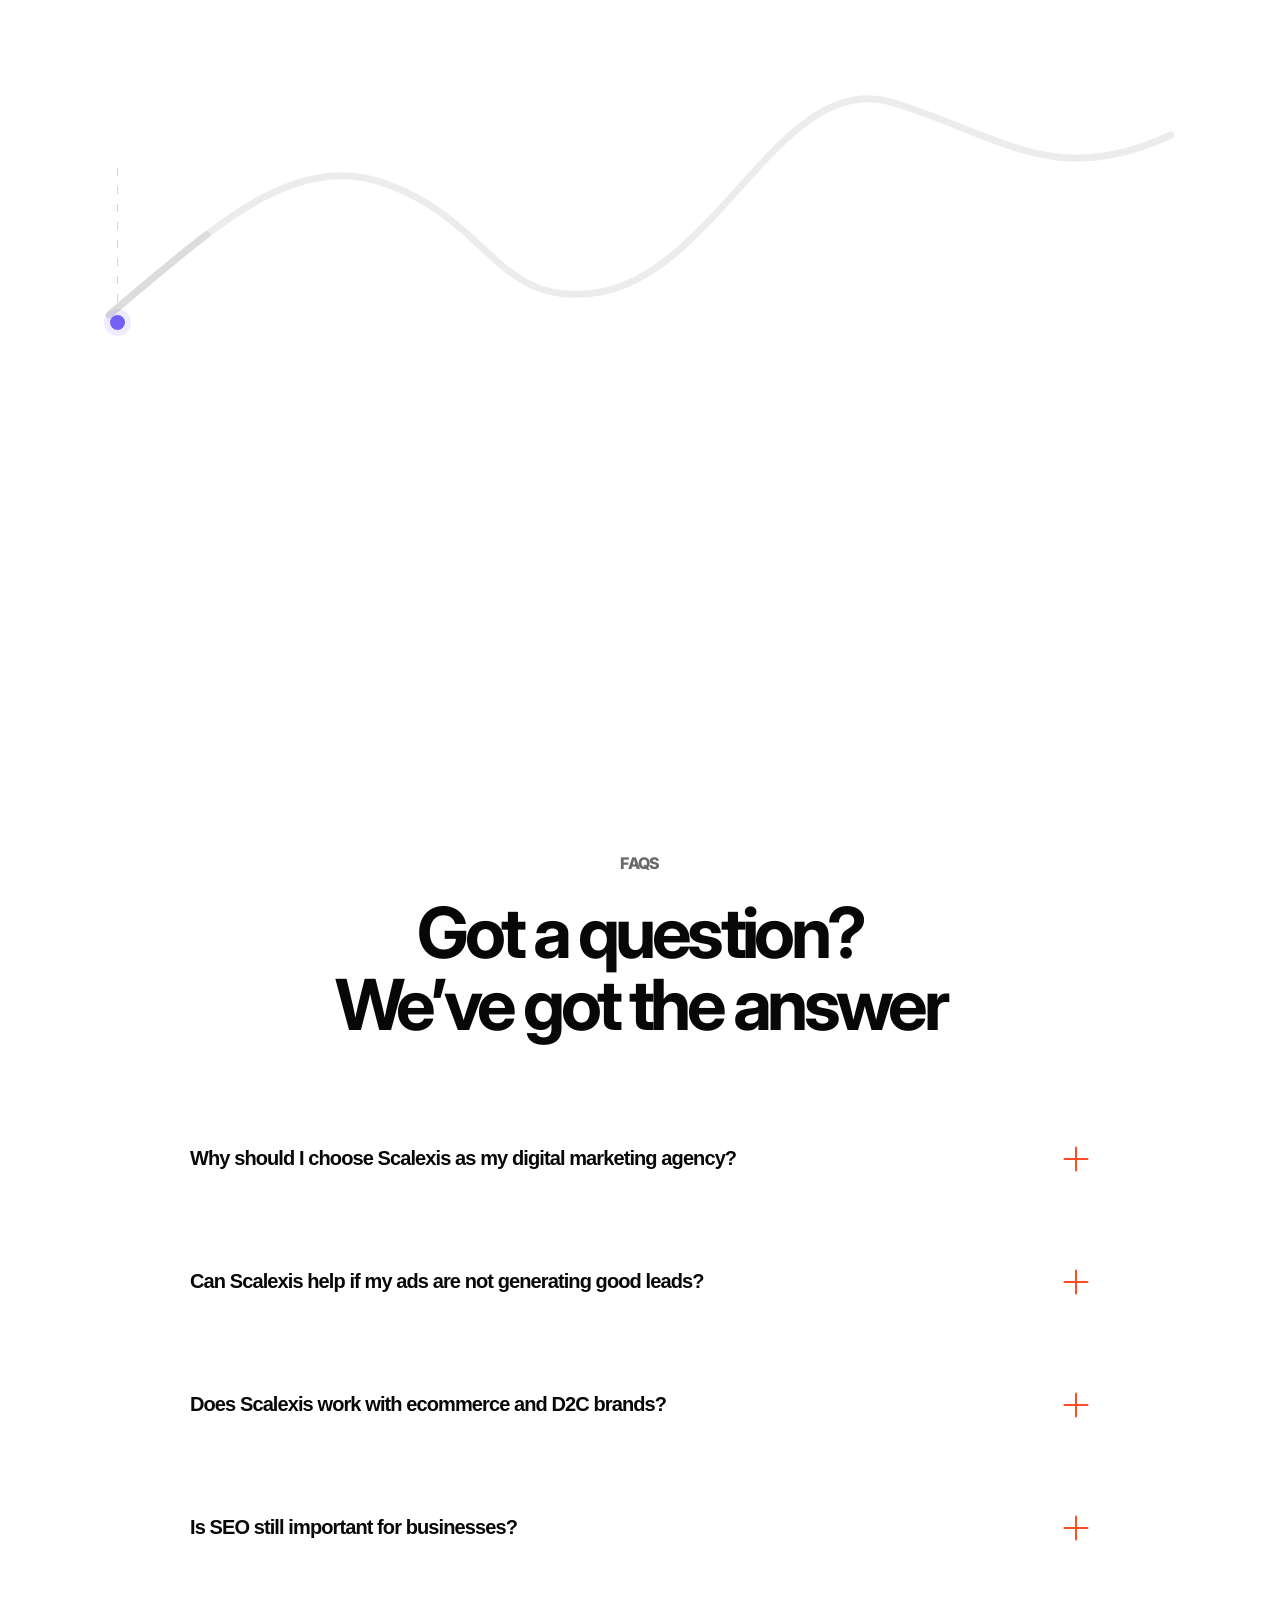
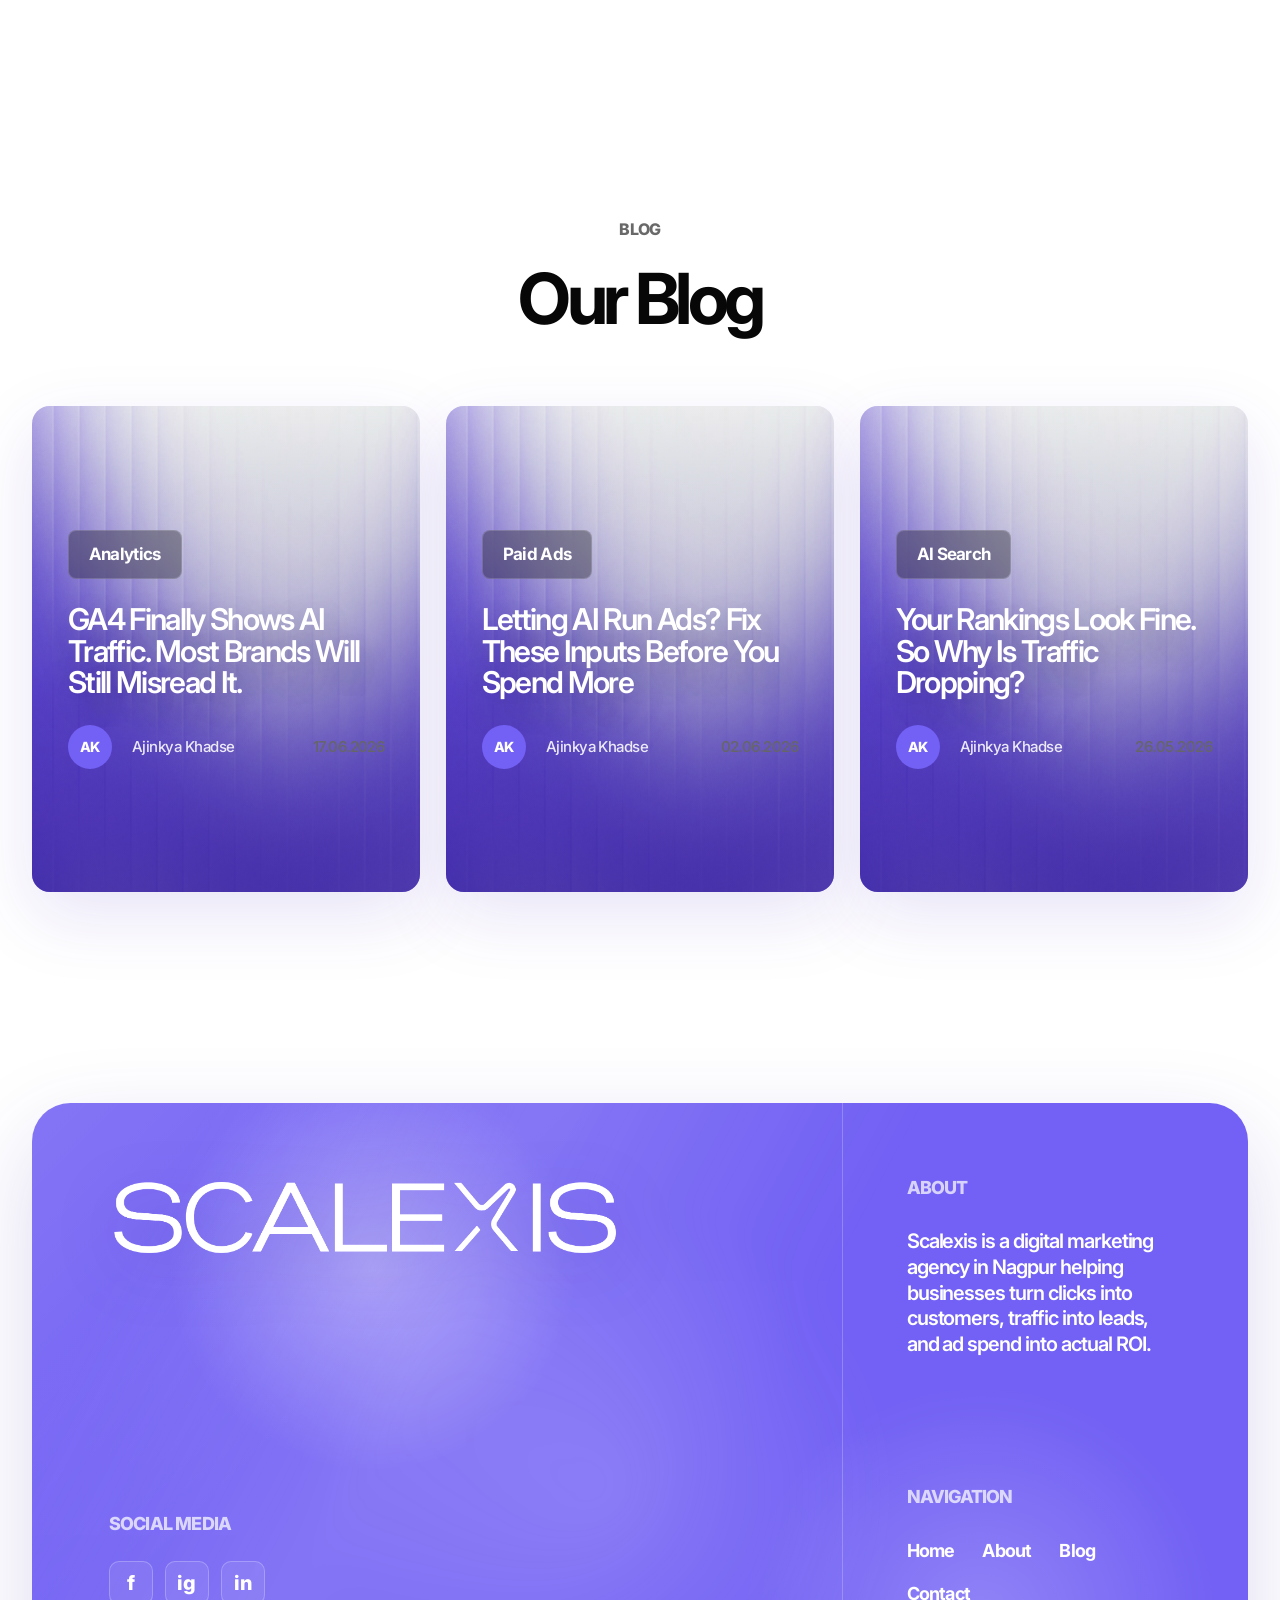
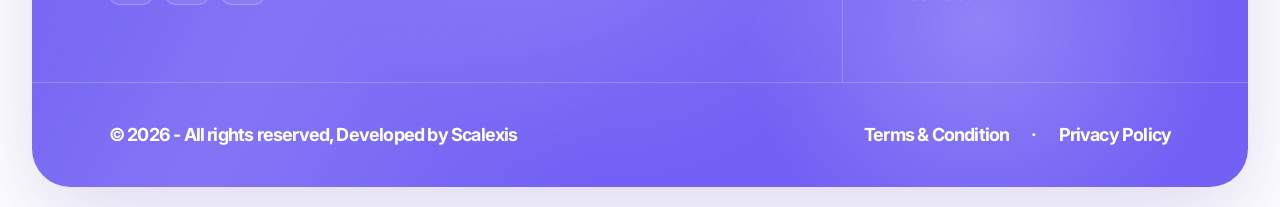
==== commit d225ad64: "Update blog cover image layout" ====
--- a/index.html
+++ b/index.html
@@ -83,8 +83,8 @@
       </header>
 
       <section class="hero" id="home" aria-labelledby="hero-title">
-        <div class="hero-media" aria-hidden="true">
-          <img src="assets/hero-motion.avif" alt="" />
+        <div class="hero-media">
+          <img src="assets/hero-motion.avif" alt="Scalexis digital marketing hero background" />
           <div class="hero-tint"></div>
         </div>
 
@@ -461,18 +461,14 @@
             <article class="blog-card">
               <a href="/track-ai-traffic-in-ga4" aria-label="Read how to track AI traffic in GA4 without misreading it">
                 <div class="blog-image-wrap">
-                  <img
-                    src="assets/blog-ai-traffic-ga4-2026.svg"
-                    alt="GA4 AI traffic dashboard comparing AI Assistant, organic search, direct, and CRM-qualified leads"
-                    loading="lazy"
-                  />
-                  <span>Analytics</span>
-                </div>
-                <h3>GA4 Finally Shows AI Traffic. Most Brands Will Still Misread It.</h3>
-                <div class="blog-meta">
-                  <span class="blog-author-mark">AK</span>
+                  <img src="assets/blog-cover-template.webp" alt="Scalexis blog cover for GA4 Finally Shows AI Traffic. Most Brands Will Still Misread It" loading="lazy" decoding="async" />
+                  <div class="blog-card-overlay">
+                    <span class="blog-card-tag">Analytics</span>
+                    <h3>GA4 Finally Shows AI Traffic. Most Brands Will Still Misread It.</h3>
+                    <div class="blog-meta"><span class="blog-author-mark">AK</span>
                   <span>Ajinkya Khadse</span>
-                  <time datetime="2026-06-17">17.06.2026</time>
+                  <time datetime="2026-06-17">17.06.2026</time></div>
+                  </div>
                 </div>
               </a>
             </article>
@@ -480,18 +476,14 @@
             <article class="blog-card">
               <a href="/letting-ai-run-ads" aria-label="Read letting AI run ads">
                 <div class="blog-image-wrap">
-                  <img
-                    src="assets/blog-ai-paid-ads-strategy-2026.jpg"
-                    alt="AI paid ads strategy dashboard for ROAS and performance marketing growth"
-                    loading="lazy"
-                  />
-                  <span>Paid Ads</span>
-                </div>
-                <h3>Letting AI Run Ads? Fix These Inputs Before You Spend More</h3>
-                <div class="blog-meta">
-                  <span class="blog-author-mark">AK</span>
+                  <img src="assets/blog-cover-template.webp" alt="Scalexis blog cover for Letting AI Run Ads? Fix These Inputs Before You Spend More" loading="lazy" decoding="async" />
+                  <div class="blog-card-overlay">
+                    <span class="blog-card-tag">Paid Ads</span>
+                    <h3>Letting AI Run Ads? Fix These Inputs Before You Spend More</h3>
+                    <div class="blog-meta"><span class="blog-author-mark">AK</span>
                   <span>Ajinkya Khadse</span>
-                  <time datetime="2026-06-02">02.06.2026</time>
+                  <time datetime="2026-06-02">02.06.2026</time></div>
+                  </div>
                 </div>
               </a>
             </article>
@@ -499,18 +491,14 @@
             <article class="blog-card">
               <a href="/why-traffic-is-dropping" aria-label="Read why rankings look fine but traffic drops">
                 <div class="blog-image-wrap">
-                  <img
-                    src="assets/blog-ai-search-optimization-2026.jpg"
-                    alt="AI search optimization dashboard for SEO AEO GEO and measurable growth"
-                    loading="lazy"
-                  />
-                  <span>AI Search</span>
-                </div>
-                <h3>Your Rankings Look Fine. So Why Is Traffic Dropping?</h3>
-                <div class="blog-meta">
-                  <span class="blog-author-mark">AK</span>
+                  <img src="assets/blog-cover-template.webp" alt="Scalexis blog cover for Your Rankings Look Fine. So Why Is Traffic Dropping?" loading="lazy" decoding="async" />
+                  <div class="blog-card-overlay">
+                    <span class="blog-card-tag">AI Search</span>
+                    <h3>Your Rankings Look Fine. So Why Is Traffic Dropping?</h3>
+                    <div class="blog-meta"><span class="blog-author-mark">AK</span>
                   <span>Ajinkya Khadse</span>
-                  <time datetime="2026-05-26">26.05.2026</time>
+                  <time datetime="2026-05-26">26.05.2026</time></div>
+                  </div>
                 </div>
               </a>
             </article>
@@ -634,4 +622,3 @@
   </body>
 </html>
 
-
--- a/styles.css
+++ b/styles.css
@@ -1243,11 +1243,22 @@
 
 .blog-image-wrap {
   position: relative;
-  aspect-ratio: 1.66;
-  margin-bottom: 22px;
+  aspect-ratio: 4 / 5;
+  margin-bottom: 0;
   overflow: hidden;
   border-radius: 18px;
-  background: #ececec;
+  background: #efeafd;
+  box-shadow: 0 24px 70px rgba(74, 48, 190, 0.13);
+}
+
+.blog-image-wrap::after {
+  content: "";
+  position: absolute;
+  inset: 0;
+  z-index: 1;
+  background:
+    radial-gradient(circle at 50% 42%, rgba(255, 255, 255, 0.04), transparent 42%),
+    linear-gradient(180deg, rgba(8, 9, 28, 0.08), rgba(40, 28, 124, 0.56));
 }
 
 .blog-image-wrap img {
@@ -1262,10 +1273,20 @@
   transform: scale(1.045);
 }
 
-.blog-image-wrap span {
+.blog-card-overlay {
   position: absolute;
-  left: 18px;
-  top: 18px;
+  inset: 0;
+  z-index: 2;
+  display: flex;
+  flex-direction: column;
+  justify-content: center;
+  padding: clamp(24px, 2.8vw, 38px);
+  color: #fff;
+}
+
+.blog-card-tag {
+  align-self: flex-start;
+  margin-bottom: clamp(18px, 2vw, 28px);
   padding: 15px 20px;
   color: #fff;
   background: rgba(16, 16, 16, 0.35);
@@ -1278,14 +1299,14 @@
   backdrop-filter: blur(10px);
 }
 
-.blog-card h3 {
-  min-height: 112px;
-  margin: 0 0 28px;
-  color: #080808;
-  font-size: clamp(25px, 1.8vw, 34px);
+.blog-card-overlay h3 {
+  margin: 0;
+  color: #fff;
+  font-size: clamp(28px, 2.35vw, 46px);
   font-weight: 600;
-  line-height: 1.18;
+  line-height: 1.05;
   letter-spacing: -0.055em;
+  text-shadow: 0 14px 38px rgba(18, 12, 68, 0.32);
 }
 
 .blog-card a {
@@ -1309,6 +1330,12 @@
   font-weight: 500;
   line-height: 1;
   letter-spacing: -0.035em;
+}
+
+.blog-card-overlay .blog-meta {
+  margin-top: clamp(20px, 2vw, 30px);
+  color: rgba(255, 255, 255, 0.88);
+  font-size: clamp(15px, 1.1vw, 18px);
 }
 
 .blog-author-mark {
@@ -1366,7 +1393,7 @@
 .blog-archive-media,
 .article-hero-media {
   z-index: -2;
-  background: #152b2e;
+  background: #efeafd;
 }
 
 .blog-archive-media img,
@@ -1382,8 +1409,8 @@
 .article-hero-tint {
   z-index: 1;
   background:
-    linear-gradient(90deg, rgba(3, 17, 19, 0.72), rgba(3, 19, 25, 0.28) 56%, rgba(3, 18, 24, 0.62)),
-    linear-gradient(180deg, rgba(0, 0, 0, 0.12), rgba(0, 0, 0, 0.36));
+    radial-gradient(circle at 50% 38%, rgba(255, 255, 255, 0.06), transparent 45%),
+    linear-gradient(180deg, rgba(10, 12, 42, 0.08), rgba(48, 32, 148, 0.58));
 }
 
 .blog-archive-inner,
@@ -1394,8 +1421,10 @@
   margin: 0 auto;
   display: flex;
   flex-direction: column;
-  justify-content: flex-end;
-  padding: 0 40px clamp(54px, 8vh, 88px);
+  justify-content: center;
+  align-items: center;
+  padding: clamp(84px, 11vh, 132px) 40px clamp(64px, 9vh, 100px);
+  text-align: center;
 }
 
 .blog-archive-inner h1 {
@@ -1408,15 +1437,18 @@
 
 .article-hero-inner h1 {
   max-width: 1120px;
-  margin-top: 18px;
+  margin: 0;
   font-size: clamp(42px, 4.65vw, 84px);
   line-height: 0.98;
+  text-shadow: 0 18px 46px rgba(18, 12, 68, 0.26);
 }
 
 .article-meta-line {
   display: flex;
   align-items: center;
+  justify-content: center;
   gap: 13px;
+  margin-top: 24px;
   color: #fff;
   font-size: 14px;
   font-weight: 800;
@@ -2851,16 +2883,16 @@
     border-radius: 14px;
   }
 
-  .blog-image-wrap span {
-    left: 14px;
-    top: 14px;
+  .blog-card-overlay {
+    padding: 24px;
+  }
+
+  .blog-card-tag {
     padding: 13px 16px;
     font-size: 15px;
   }
 
-  .blog-card h3 {
-    min-height: 0;
-    margin-bottom: 22px;
+  .blog-card-overlay h3 {
     font-size: clamp(27px, 7.1vw, 36px);
   }
 
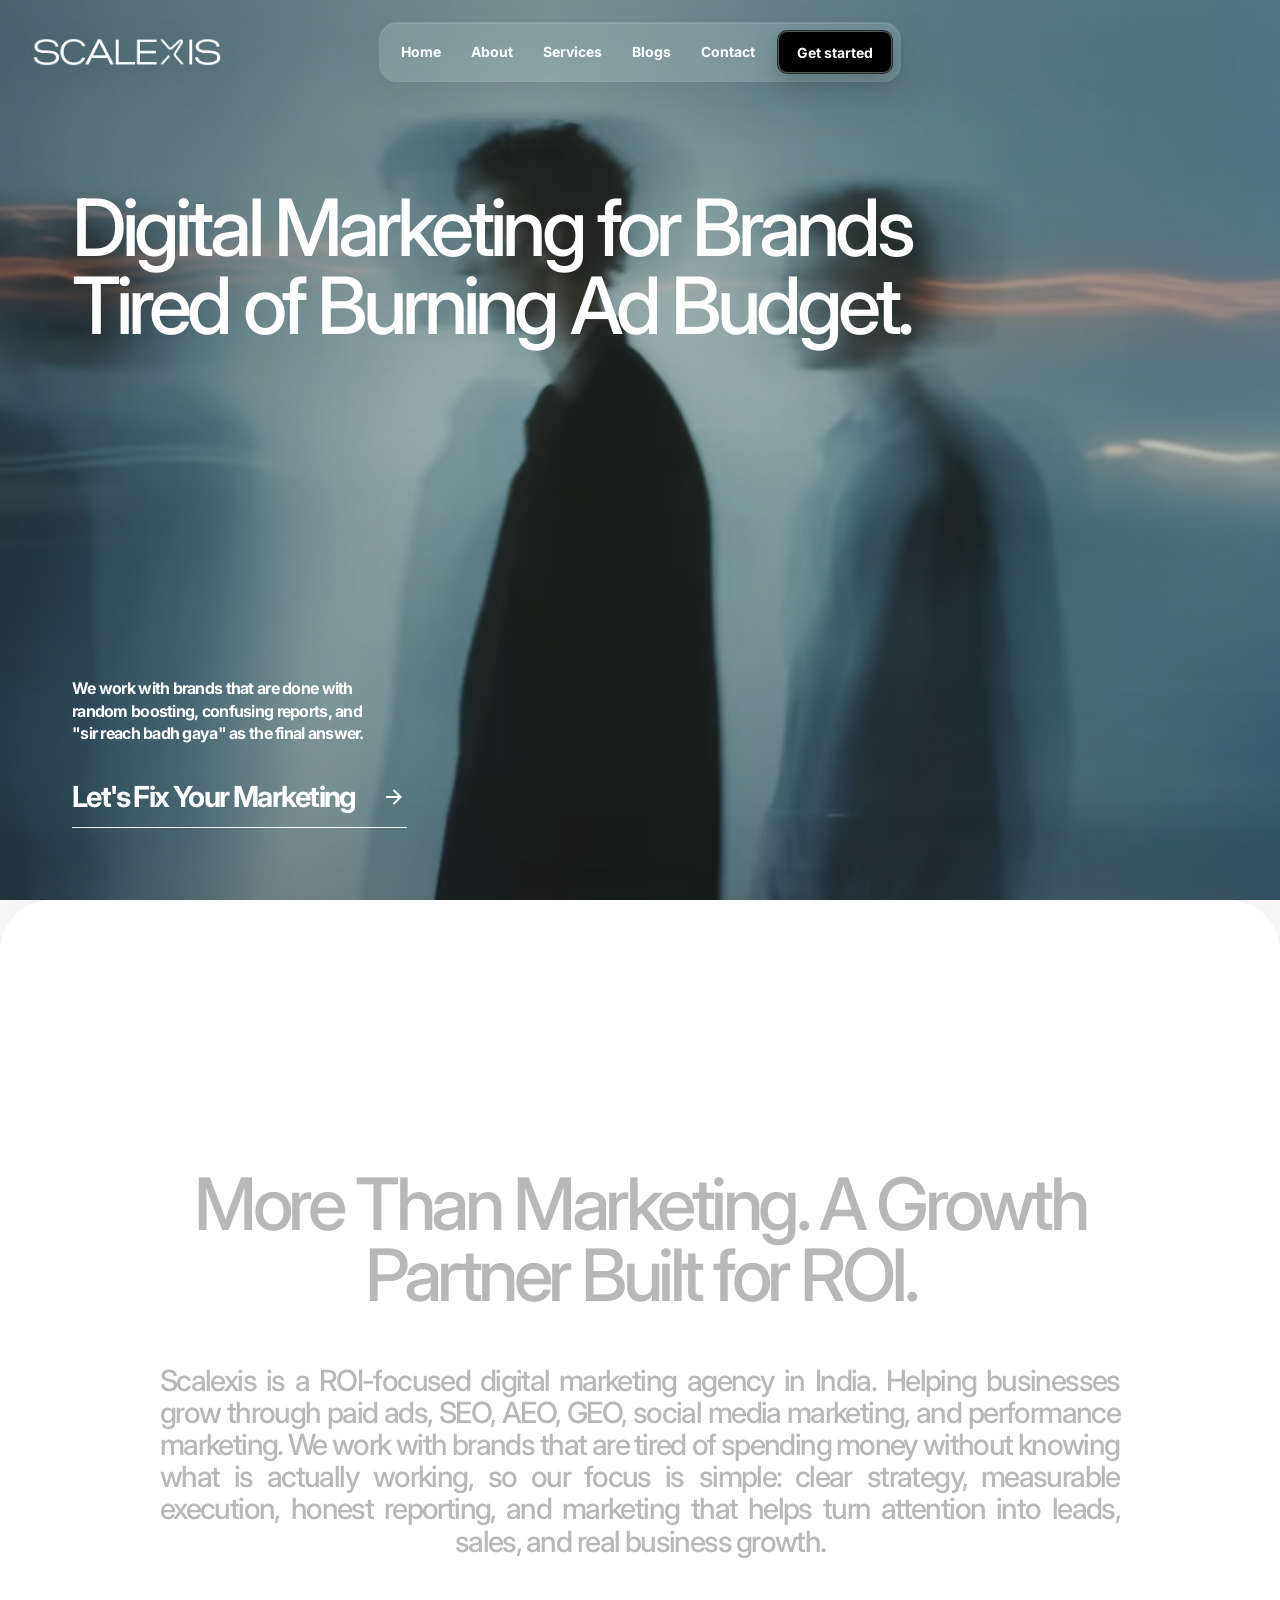
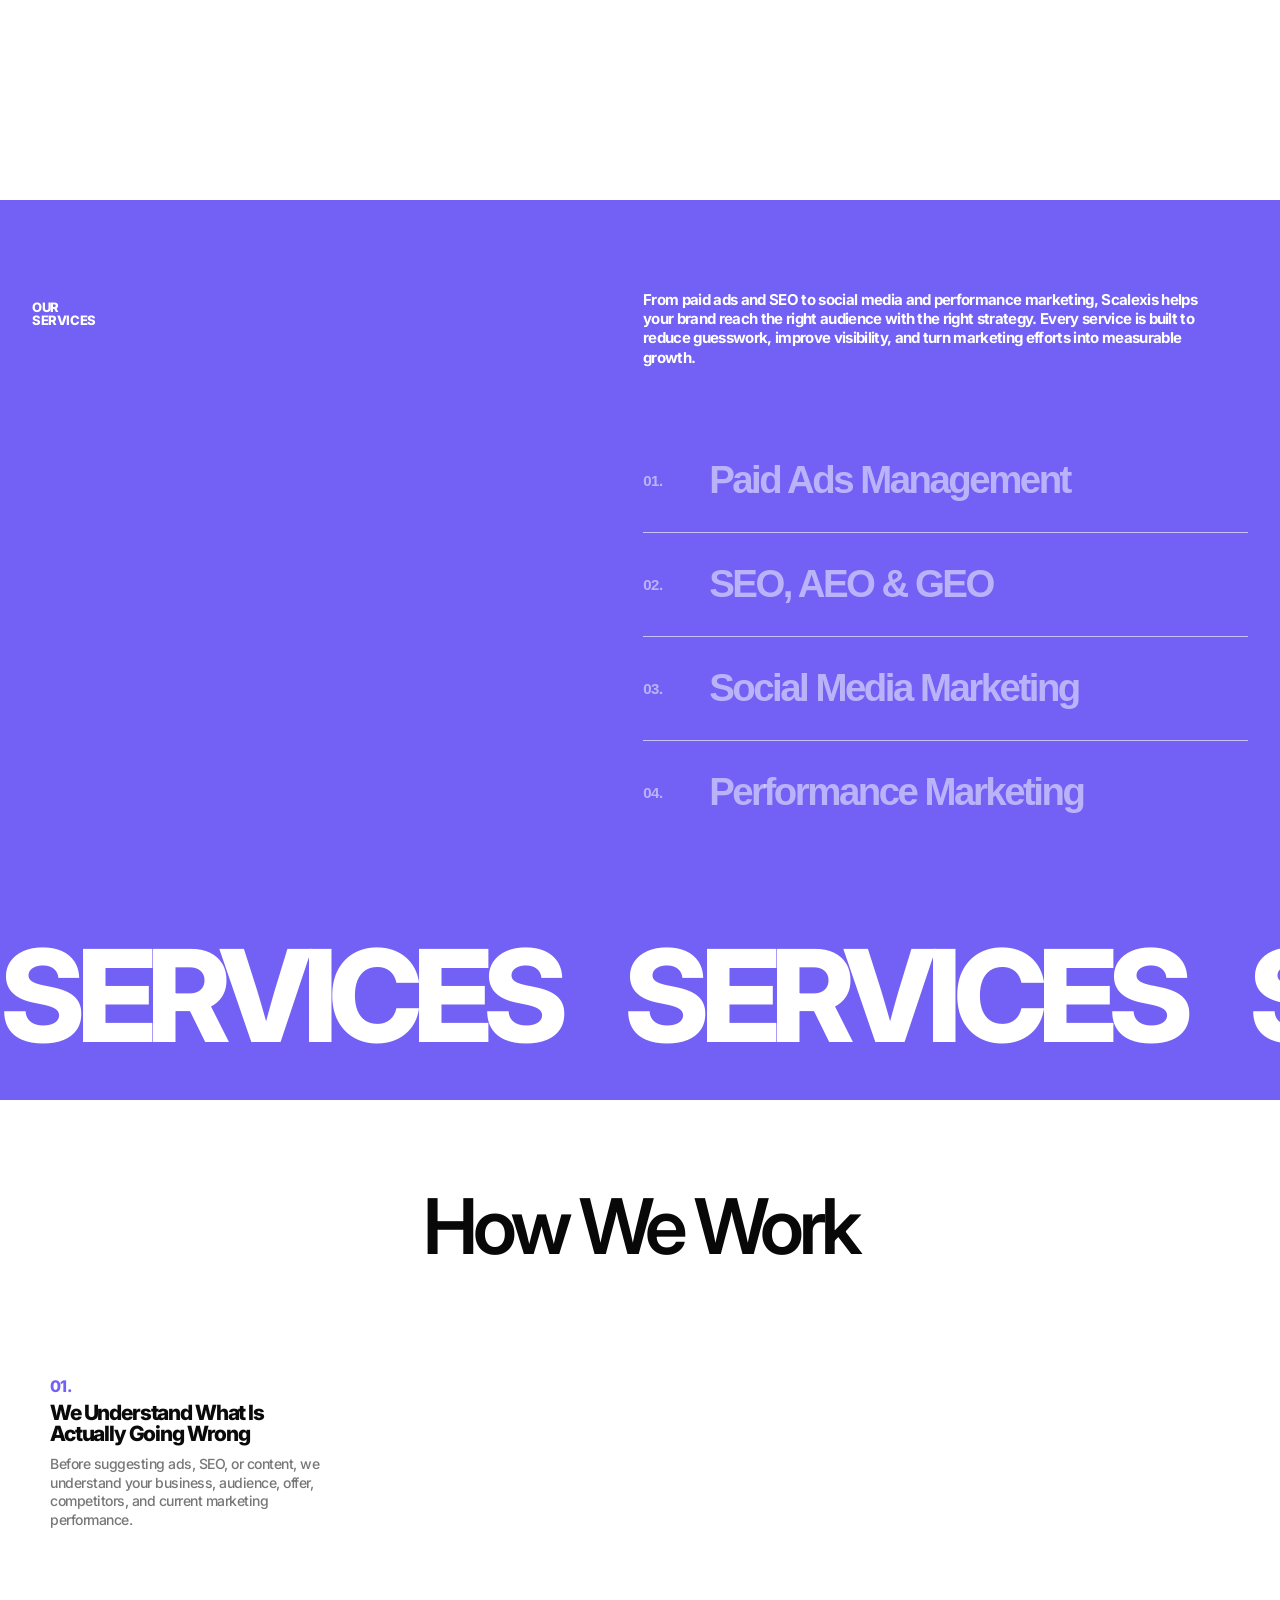
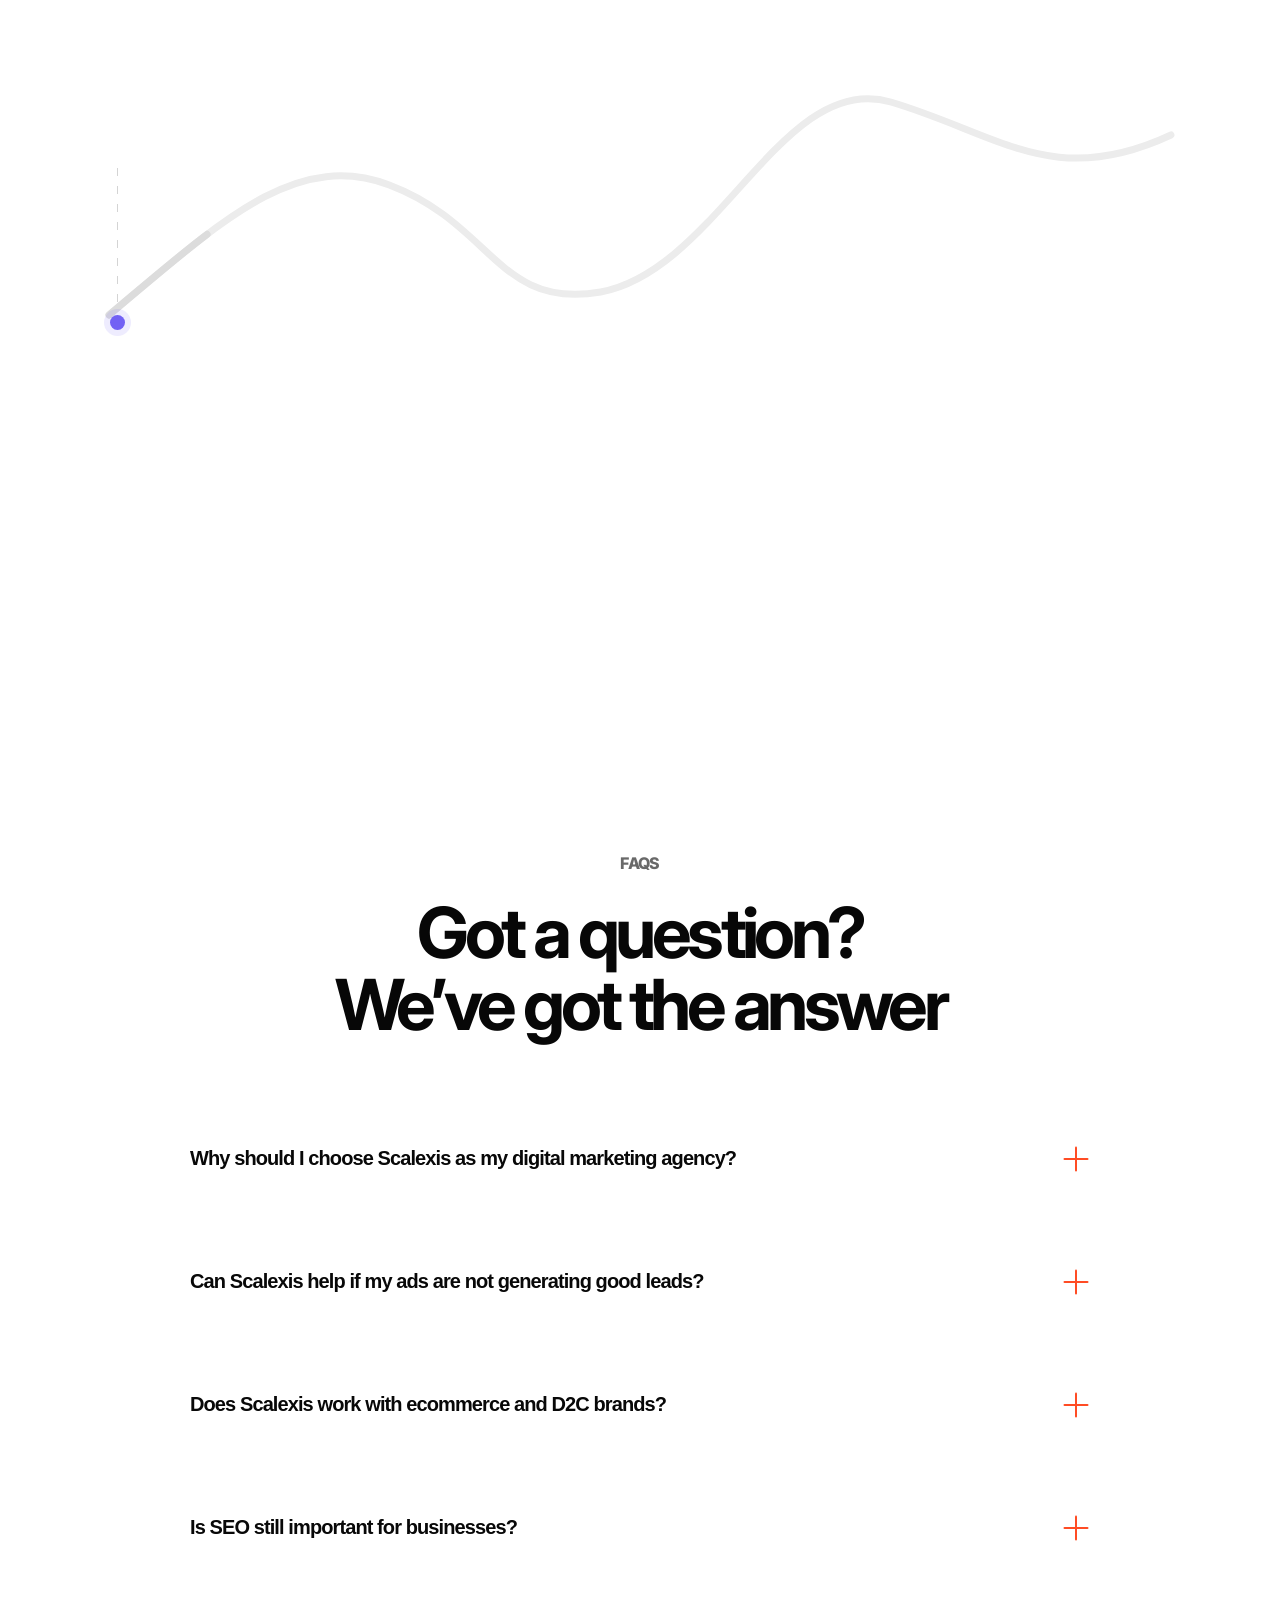
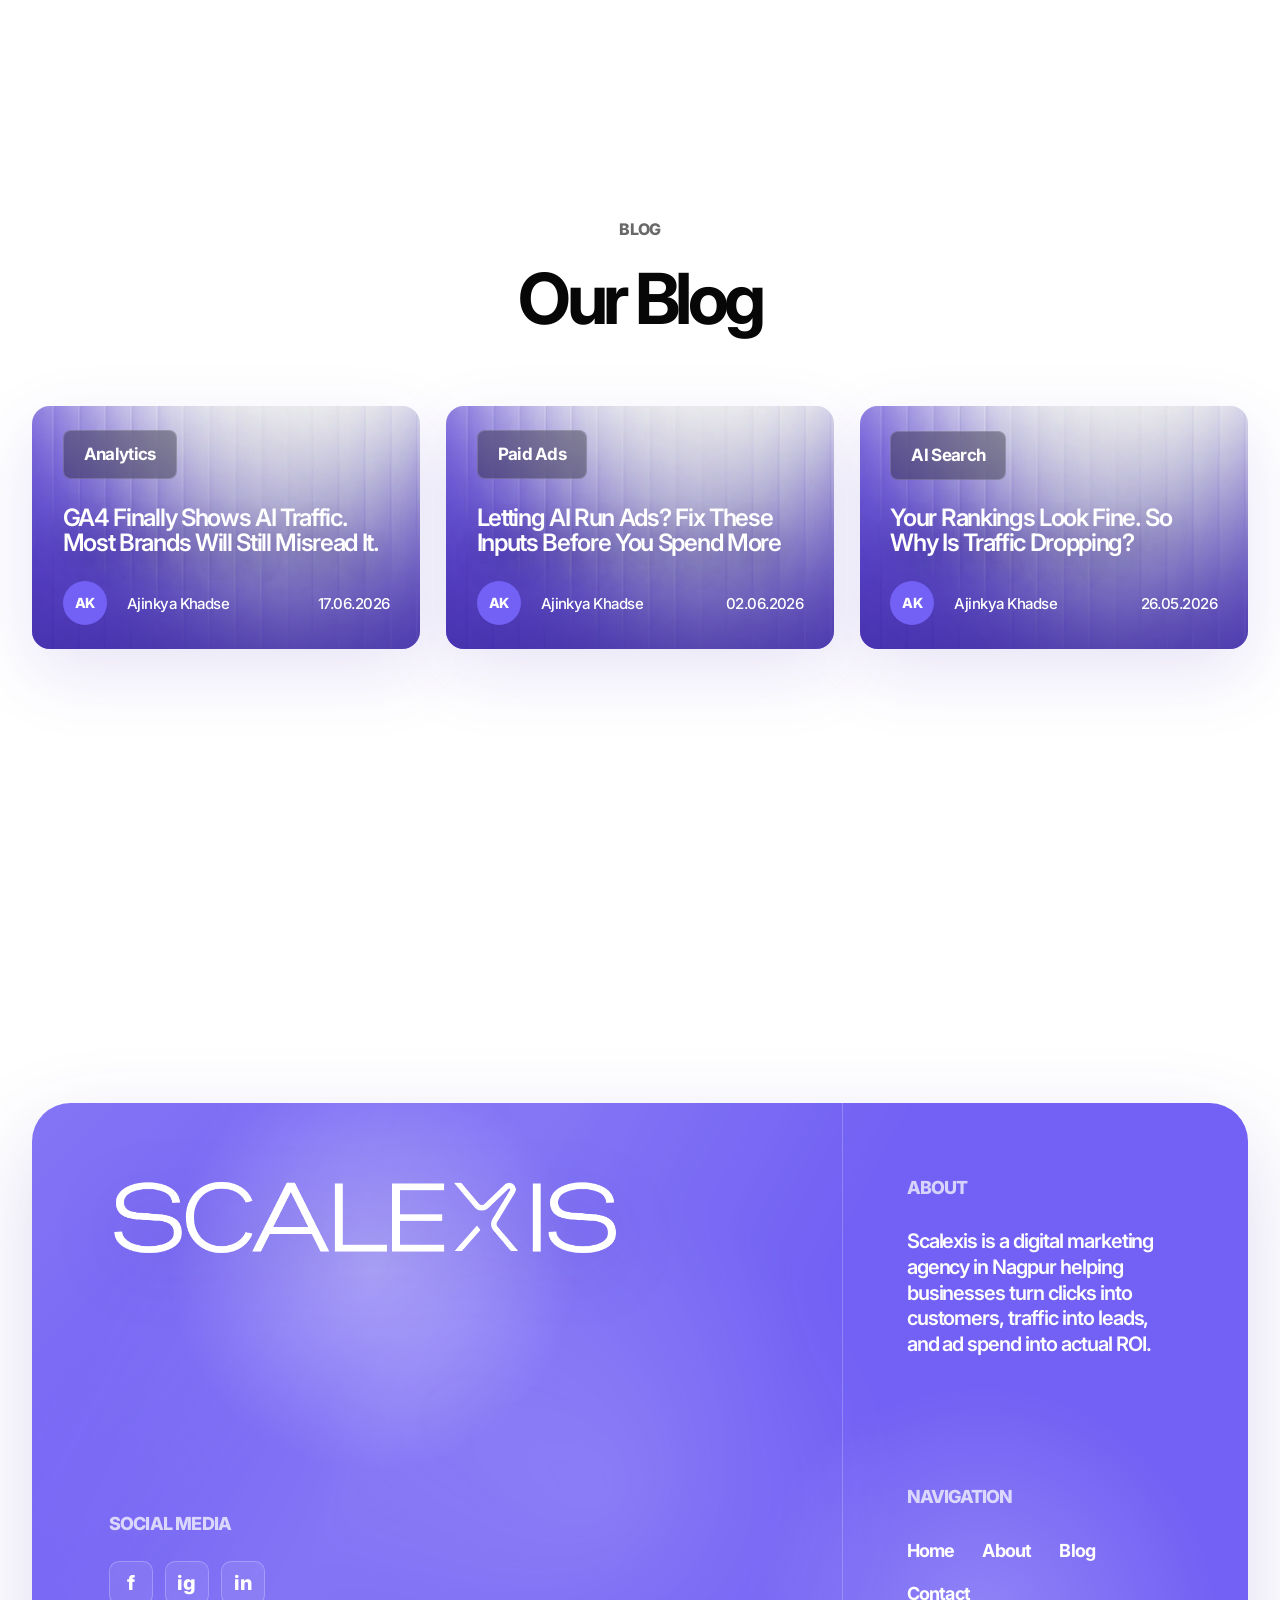
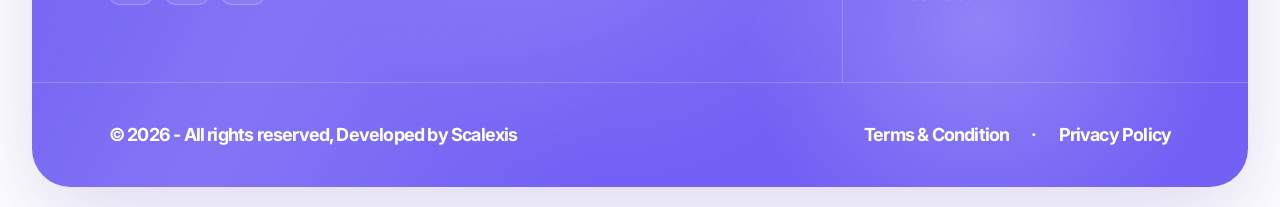
==== commit 46cee1ea: "Improve mobile blog listing performance" ====
--- a/index.html
+++ b/index.html
@@ -461,7 +461,7 @@
             <article class="blog-card">
               <a href="/track-ai-traffic-in-ga4" aria-label="Read how to track AI traffic in GA4 without misreading it">
                 <div class="blog-image-wrap">
-                  <img src="assets/blog-cover-template.webp" alt="Scalexis blog cover for GA4 Finally Shows AI Traffic. Most Brands Will Still Misread It" loading="lazy" decoding="async" />
+                  <img src="assets/blog-cover-template.webp" alt="Scalexis blog cover for GA4 Finally Shows AI Traffic. Most Brands Will Still Misread It" srcset="assets/blog-cover-template-720.webp 720w, assets/blog-cover-template-1200.webp 1200w, assets/blog-cover-template.webp 1792w" sizes="(max-width: 767px) calc(100vw - 48px), (max-width: 1199px) calc((100vw - 96px) / 2), 460px" width="1792" height="2400" loading="lazy" />
                   <div class="blog-card-overlay">
                     <span class="blog-card-tag">Analytics</span>
                     <h3>GA4 Finally Shows AI Traffic. Most Brands Will Still Misread It.</h3>
@@ -476,7 +476,7 @@
             <article class="blog-card">
               <a href="/letting-ai-run-ads" aria-label="Read letting AI run ads">
                 <div class="blog-image-wrap">
-                  <img src="assets/blog-cover-template.webp" alt="Scalexis blog cover for Letting AI Run Ads? Fix These Inputs Before You Spend More" loading="lazy" decoding="async" />
+                  <img src="assets/blog-cover-template.webp" alt="Scalexis blog cover for Letting AI Run Ads? Fix These Inputs Before You Spend More" srcset="assets/blog-cover-template-720.webp 720w, assets/blog-cover-template-1200.webp 1200w, assets/blog-cover-template.webp 1792w" sizes="(max-width: 767px) calc(100vw - 48px), (max-width: 1199px) calc((100vw - 96px) / 2), 460px" width="1792" height="2400" loading="lazy" />
                   <div class="blog-card-overlay">
                     <span class="blog-card-tag">Paid Ads</span>
                     <h3>Letting AI Run Ads? Fix These Inputs Before You Spend More</h3>
@@ -491,7 +491,7 @@
             <article class="blog-card">
               <a href="/why-traffic-is-dropping" aria-label="Read why rankings look fine but traffic drops">
                 <div class="blog-image-wrap">
-                  <img src="assets/blog-cover-template.webp" alt="Scalexis blog cover for Your Rankings Look Fine. So Why Is Traffic Dropping?" loading="lazy" decoding="async" />
+                  <img src="assets/blog-cover-template.webp" alt="Scalexis blog cover for Your Rankings Look Fine. So Why Is Traffic Dropping?" srcset="assets/blog-cover-template-720.webp 720w, assets/blog-cover-template-1200.webp 1200w, assets/blog-cover-template.webp 1792w" sizes="(max-width: 767px) calc(100vw - 48px), (max-width: 1199px) calc((100vw - 96px) / 2), 460px" width="1792" height="2400" loading="lazy" />
                   <div class="blog-card-overlay">
                     <span class="blog-card-tag">AI Search</span>
                     <h3>Your Rankings Look Fine. So Why Is Traffic Dropping?</h3>
--- a/styles.css
+++ b/styles.css
@@ -1334,7 +1334,7 @@
 
 .blog-card-overlay .blog-meta {
   margin-top: clamp(20px, 2vw, 30px);
-  color: rgba(255, 255, 255, 0.88);
+  color: #fff;
   font-size: clamp(15px, 1.1vw, 18px);
 }
 
@@ -1354,6 +1354,22 @@
 
 .blog-meta time {
   color: #666;
+}
+
+.blog-card-overlay .blog-meta time {
+  color: #fff;
+}
+
+.blog-section .blog-image-wrap {
+  aspect-ratio: 16 / 10;
+}
+
+.blog-section .blog-card-overlay {
+  padding: clamp(22px, 2.4vw, 34px);
+}
+
+.blog-section .blog-card-overlay h3 {
+  font-size: clamp(24px, 1.85vw, 36px);
 }
 
 .contact-page {
@@ -2772,7 +2788,7 @@
   }
 
   .blog-archive-hero {
-    min-height: 54svh;
+    min-height: 44svh;
   }
 
   .article-hero {
@@ -2808,8 +2824,12 @@
     padding-right: 24px;
   }
 
+  .blog-listing-section {
+    padding-top: 42px;
+  }
+
   .blog-listing-inner h2 {
-    margin-bottom: 46px;
+    margin-bottom: 34px;
     font-size: clamp(42px, 11vw, 68px);
   }
 
@@ -2875,7 +2895,11 @@
 
   .blog-grid {
     grid-template-columns: 1fr;
-    gap: 46px;
+    gap: 34px;
+  }
+
+  .blog-grid-wide {
+    gap: 34px;
   }
 
   .blog-image-wrap {
@@ -2883,6 +2907,10 @@
     border-radius: 14px;
   }
 
+  .blog-page .blog-image-wrap {
+    aspect-ratio: 4 / 3;
+  }
+
   .blog-card-overlay {
     padding: 24px;
   }
@@ -2894,6 +2922,29 @@
 
   .blog-card-overlay h3 {
     font-size: clamp(27px, 7.1vw, 36px);
+  }
+
+  .blog-section .blog-image-wrap {
+    aspect-ratio: 4 / 3;
+  }
+
+  .blog-section .blog-card-overlay {
+    padding: 20px;
+  }
+
+  .blog-section .blog-card-tag {
+    margin-bottom: 14px;
+    padding: 11px 14px;
+  }
+
+  .blog-section .blog-card-overlay h3 {
+    font-size: clamp(22px, 5.8vw, 30px);
+    line-height: 1.03;
+  }
+
+  .blog-section .blog-card-overlay .blog-meta {
+    margin-top: 16px;
+    font-size: 14px;
   }
 
   .blog-meta {
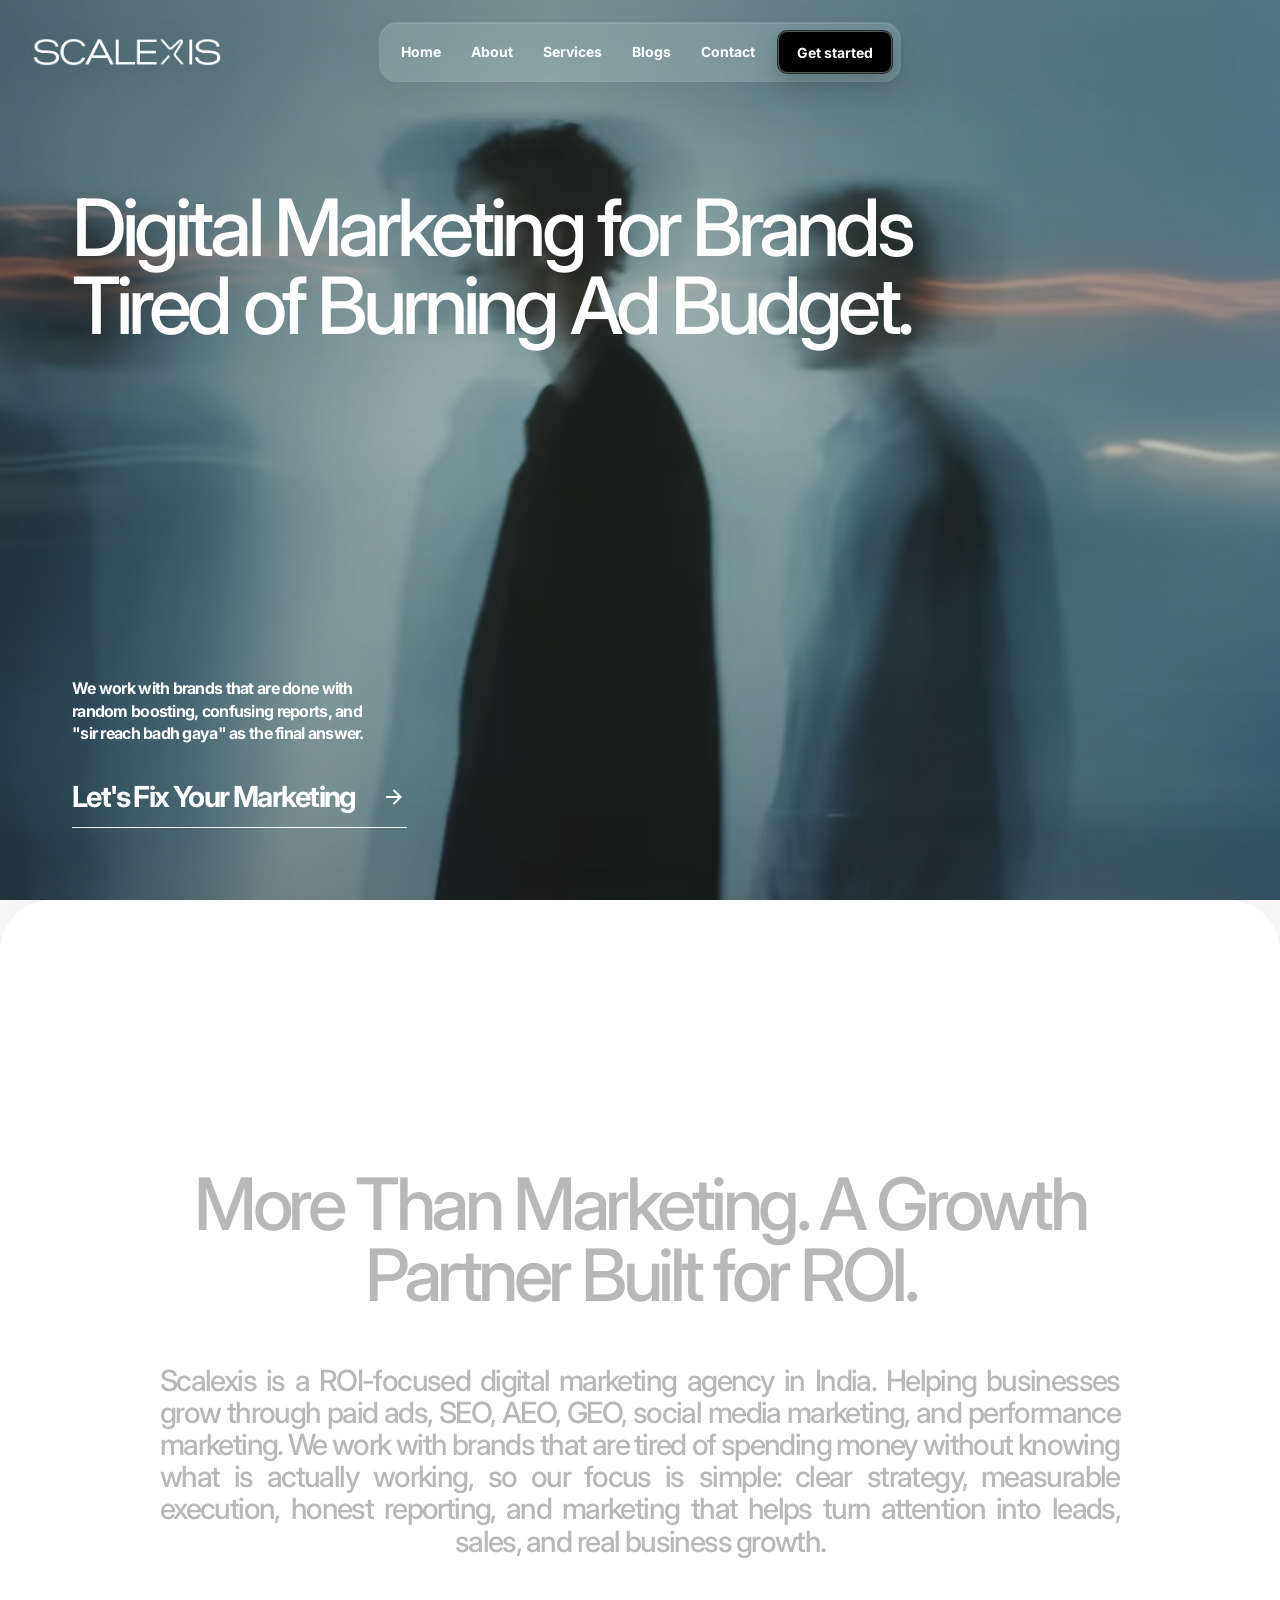
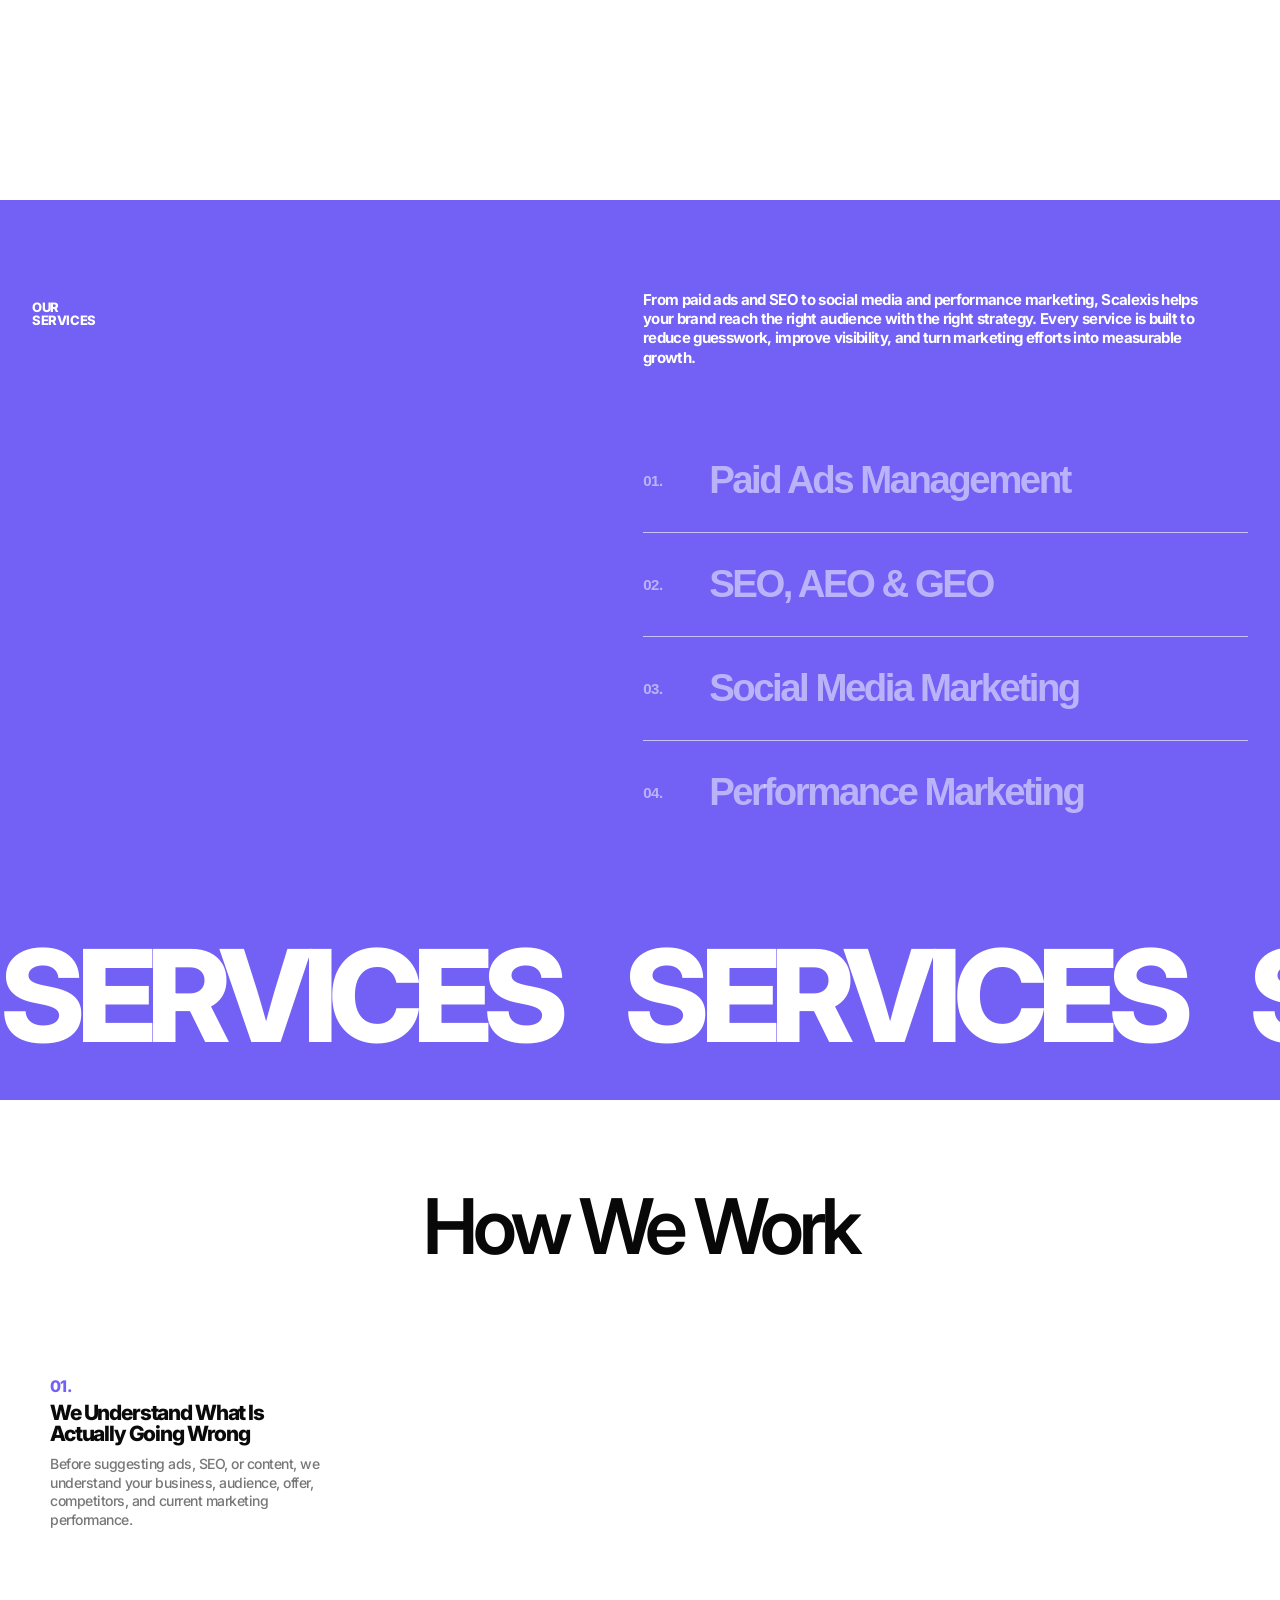
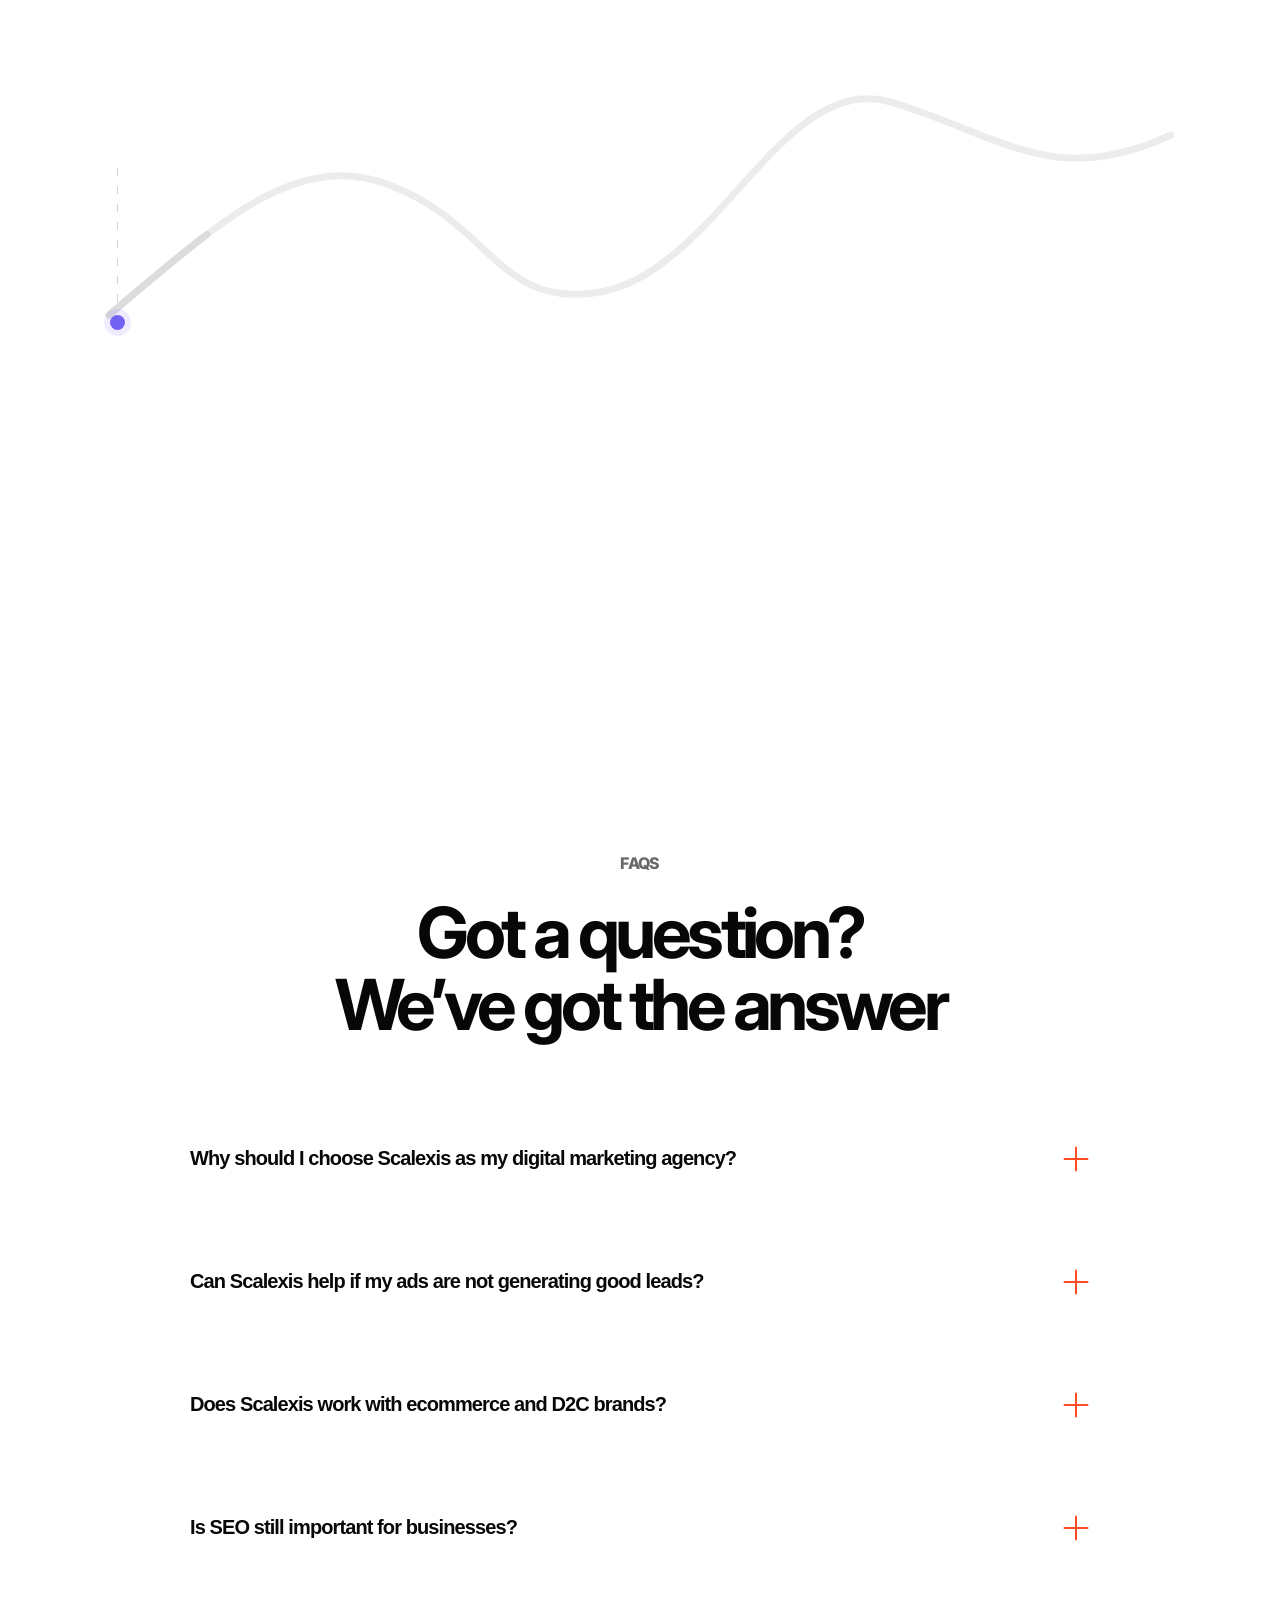
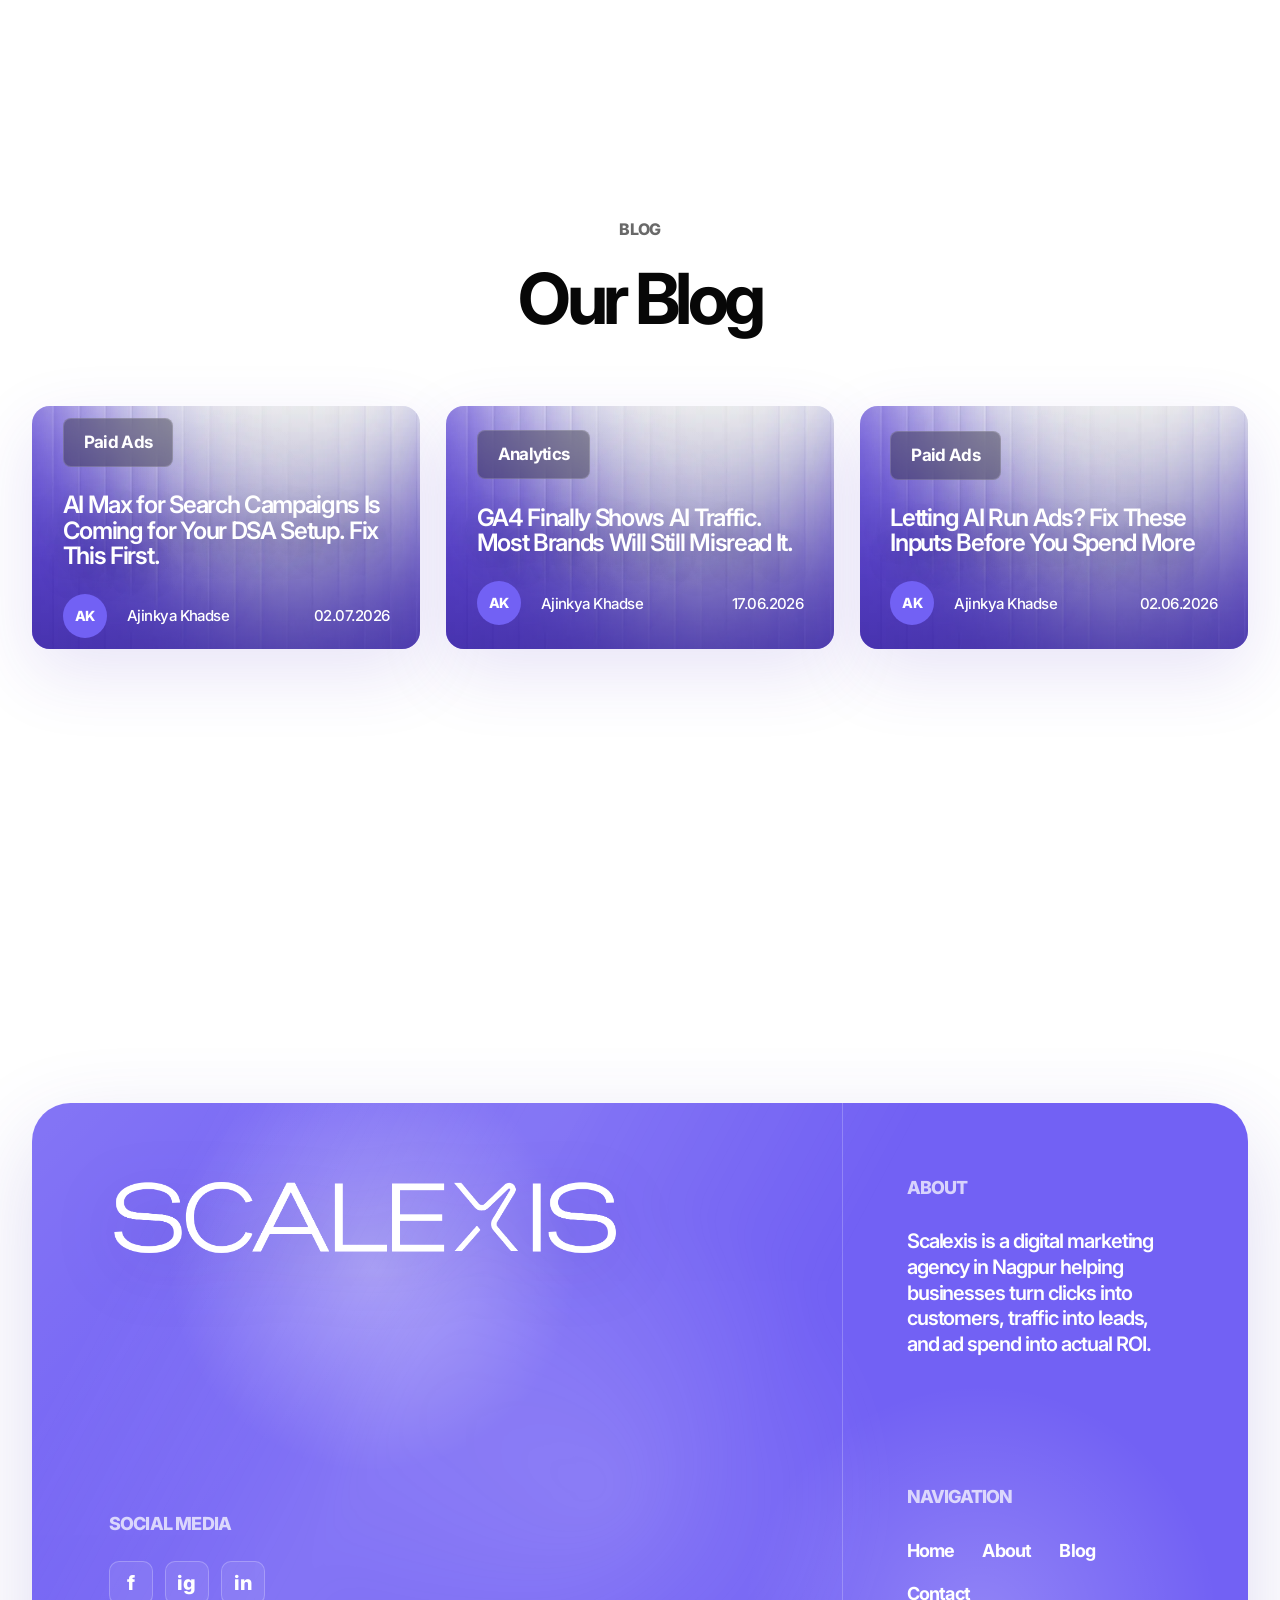
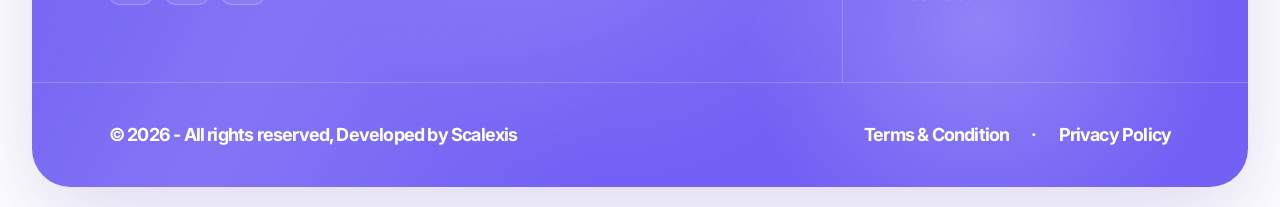
==== commit 0950d00b: "Add AI Max blog proposal" ====
--- a/index.html
+++ b/index.html
@@ -459,6 +459,21 @@
 
           <div class="blog-grid">
             <article class="blog-card">
+              <a href="/ai-max-for-search-campaigns" aria-label="Read how to prepare AI Max for Search campaigns before DSA migration">
+                <div class="blog-image-wrap">
+                  <img src="assets/blog-cover-template.webp" alt="Scalexis blog cover for AI Max for Search Campaigns Is Coming for Your DSA Setup. Fix This First." srcset="assets/blog-cover-template-720.webp 720w, assets/blog-cover-template-1200.webp 1200w, assets/blog-cover-template.webp 1792w" sizes="(max-width: 767px) calc(100vw - 48px), (max-width: 1199px) calc((100vw - 96px) / 2), 460px" width="1792" height="2400" loading="lazy" />
+                  <div class="blog-card-overlay">
+                    <span class="blog-card-tag">Paid Ads</span>
+                    <h3>AI Max for Search Campaigns Is Coming for Your DSA Setup. Fix This First.</h3>
+                    <div class="blog-meta"><span class="blog-author-mark">AK</span>
+                  <span>Ajinkya Khadse</span>
+                  <time datetime="2026-07-02">02.07.2026</time></div>
+                  </div>
+                </div>
+              </a>
+            </article>
+
+            <article class="blog-card">
               <a href="/track-ai-traffic-in-ga4" aria-label="Read how to track AI traffic in GA4 without misreading it">
                 <div class="blog-image-wrap">
                   <img src="assets/blog-cover-template.webp" alt="Scalexis blog cover for GA4 Finally Shows AI Traffic. Most Brands Will Still Misread It" srcset="assets/blog-cover-template-720.webp 720w, assets/blog-cover-template-1200.webp 1200w, assets/blog-cover-template.webp 1792w" sizes="(max-width: 767px) calc(100vw - 48px), (max-width: 1199px) calc((100vw - 96px) / 2), 460px" width="1792" height="2400" loading="lazy" />
@@ -483,21 +498,6 @@
                     <div class="blog-meta"><span class="blog-author-mark">AK</span>
                   <span>Ajinkya Khadse</span>
                   <time datetime="2026-06-02">02.06.2026</time></div>
-                  </div>
-                </div>
-              </a>
-            </article>
-
-            <article class="blog-card">
-              <a href="/why-traffic-is-dropping" aria-label="Read why rankings look fine but traffic drops">
-                <div class="blog-image-wrap">
-                  <img src="assets/blog-cover-template.webp" alt="Scalexis blog cover for Your Rankings Look Fine. So Why Is Traffic Dropping?" srcset="assets/blog-cover-template-720.webp 720w, assets/blog-cover-template-1200.webp 1200w, assets/blog-cover-template.webp 1792w" sizes="(max-width: 767px) calc(100vw - 48px), (max-width: 1199px) calc((100vw - 96px) / 2), 460px" width="1792" height="2400" loading="lazy" />
-                  <div class="blog-card-overlay">
-                    <span class="blog-card-tag">AI Search</span>
-                    <h3>Your Rankings Look Fine. So Why Is Traffic Dropping?</h3>
-                    <div class="blog-meta"><span class="blog-author-mark">AK</span>
-                  <span>Ajinkya Khadse</span>
-                  <time datetime="2026-05-26">26.05.2026</time></div>
                   </div>
                 </div>
               </a>
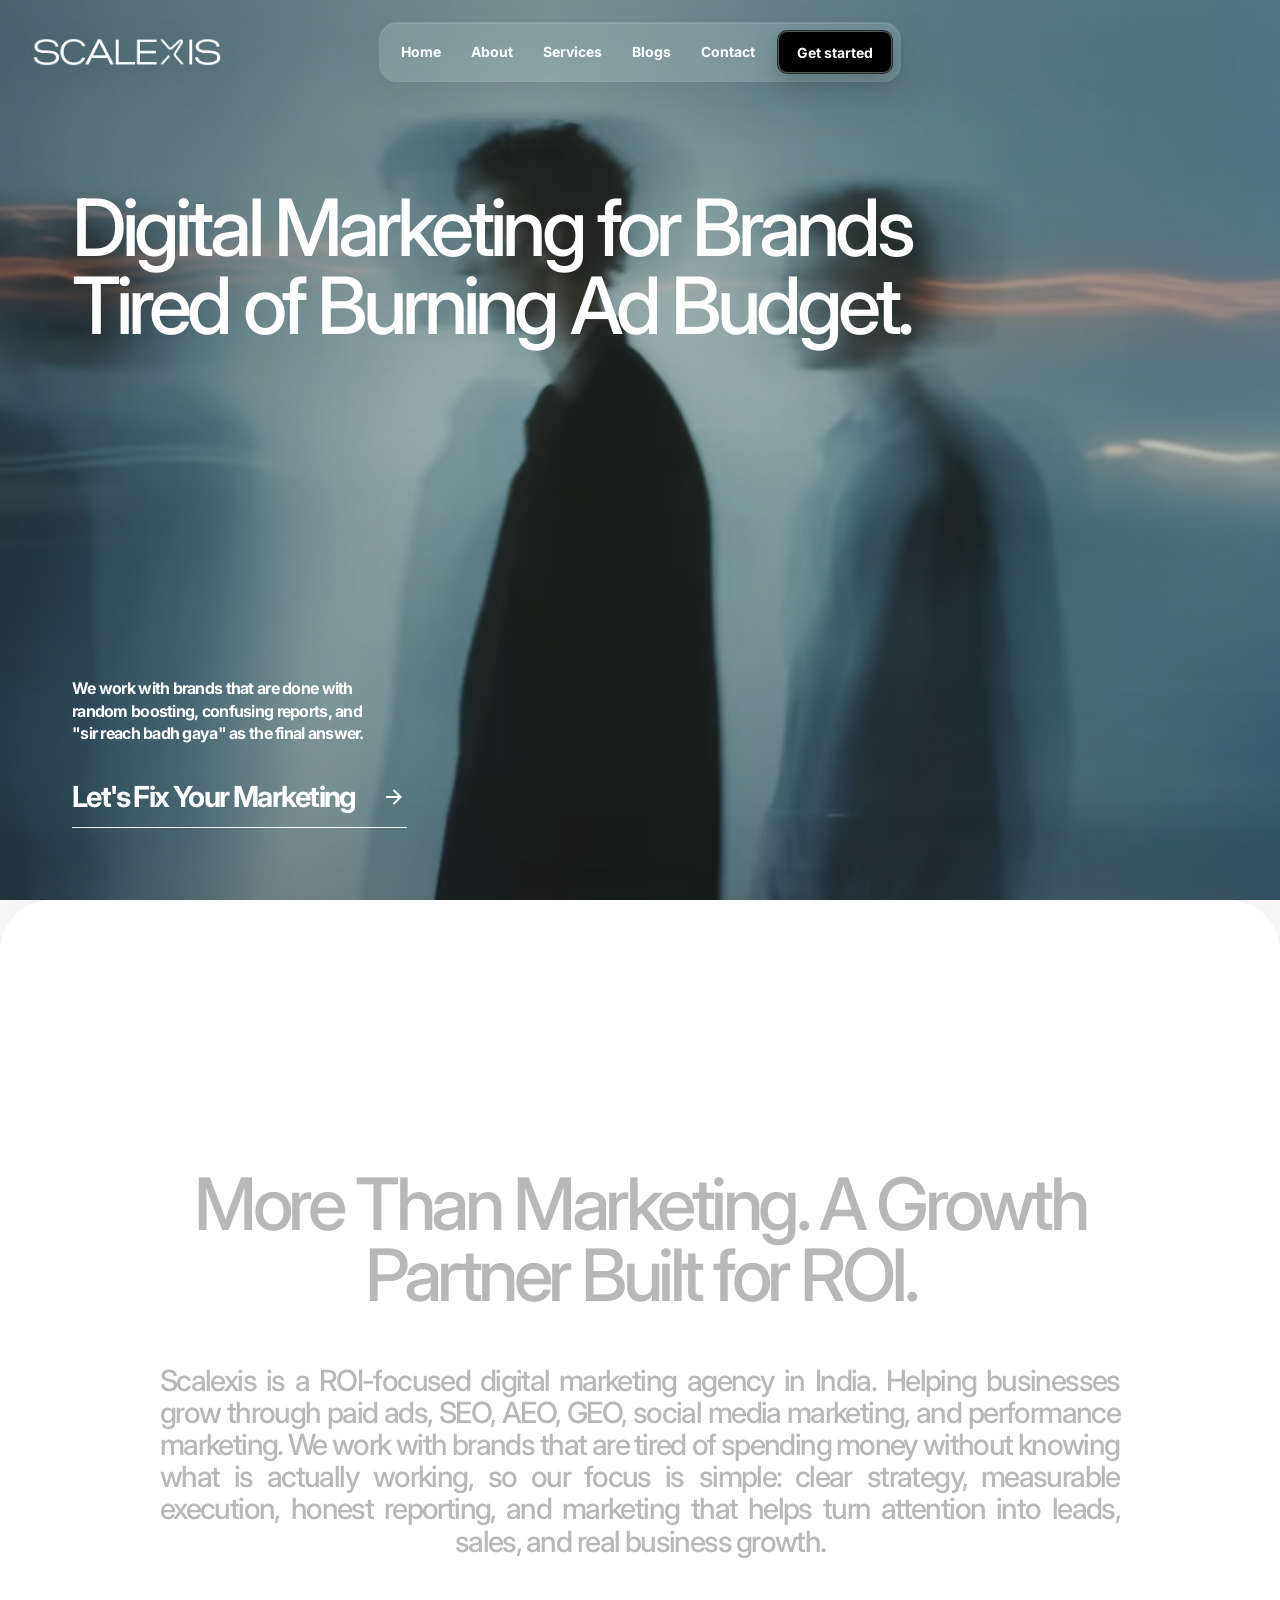
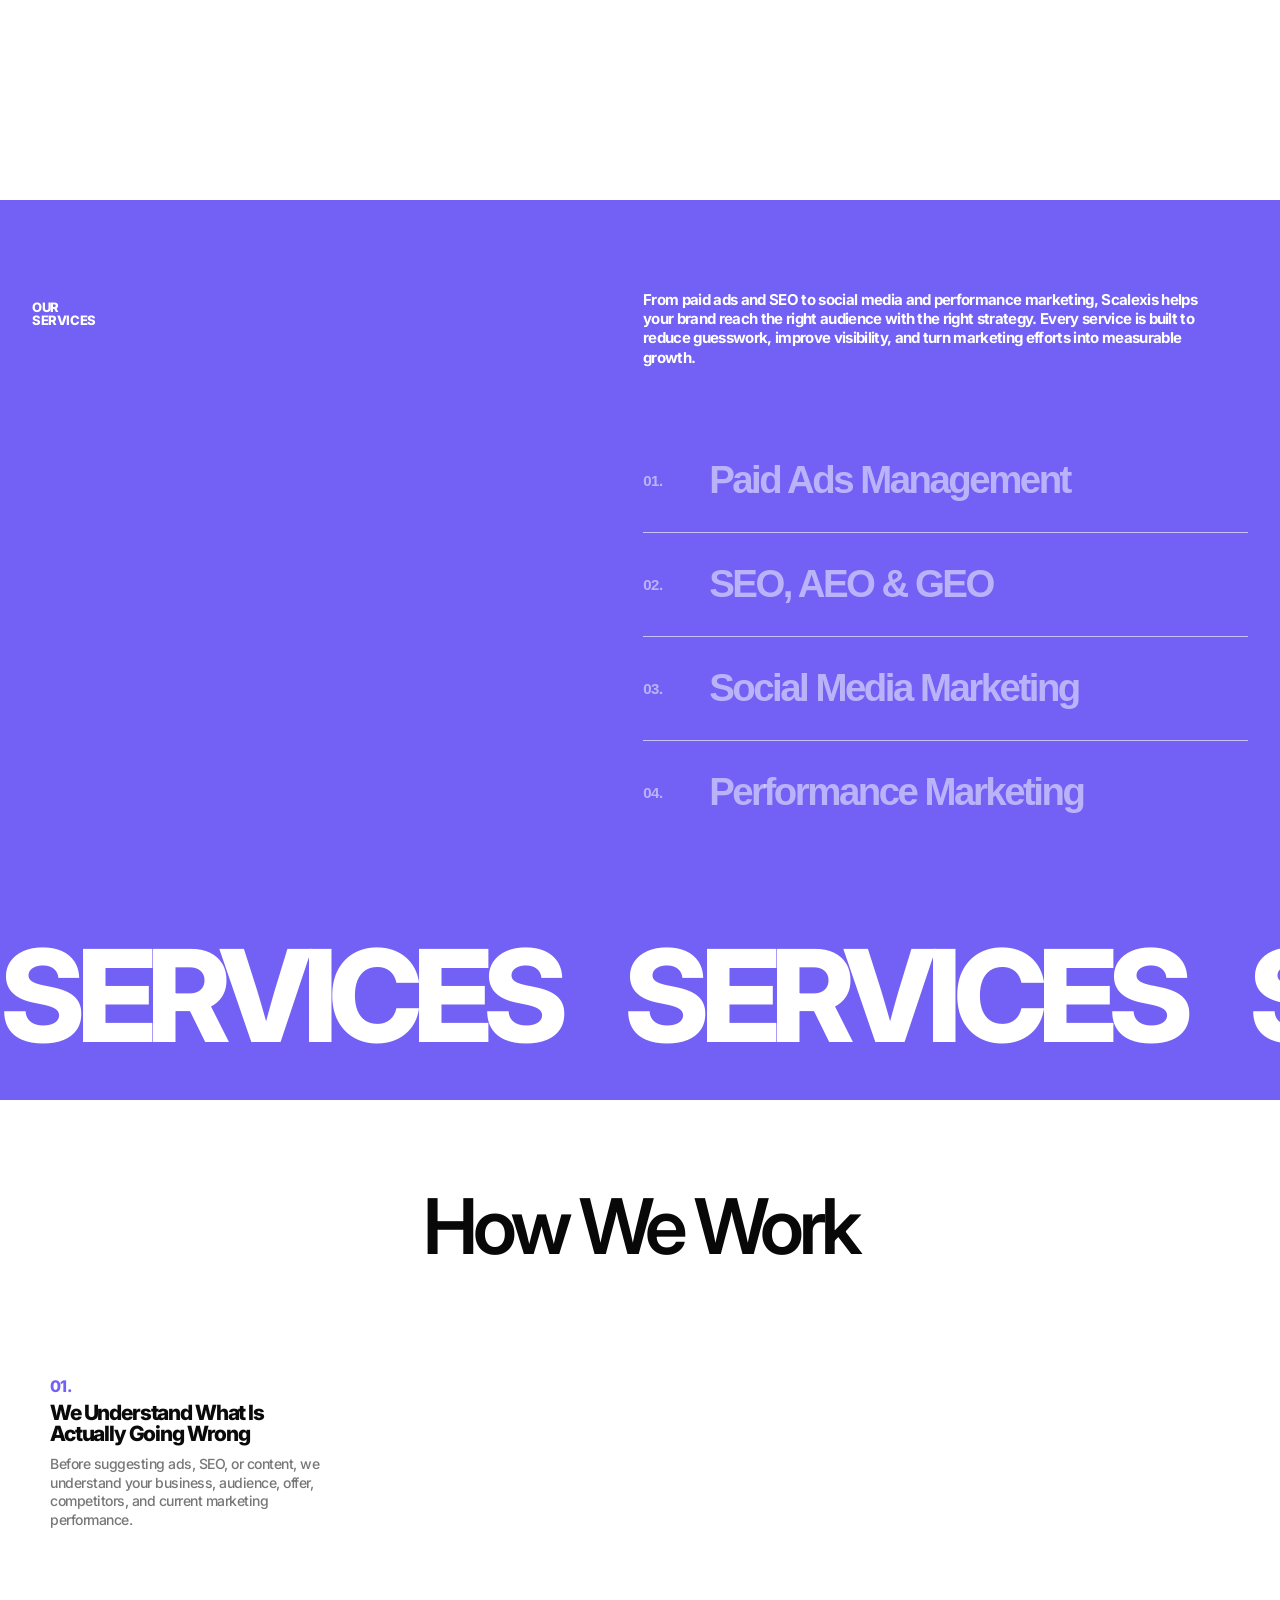
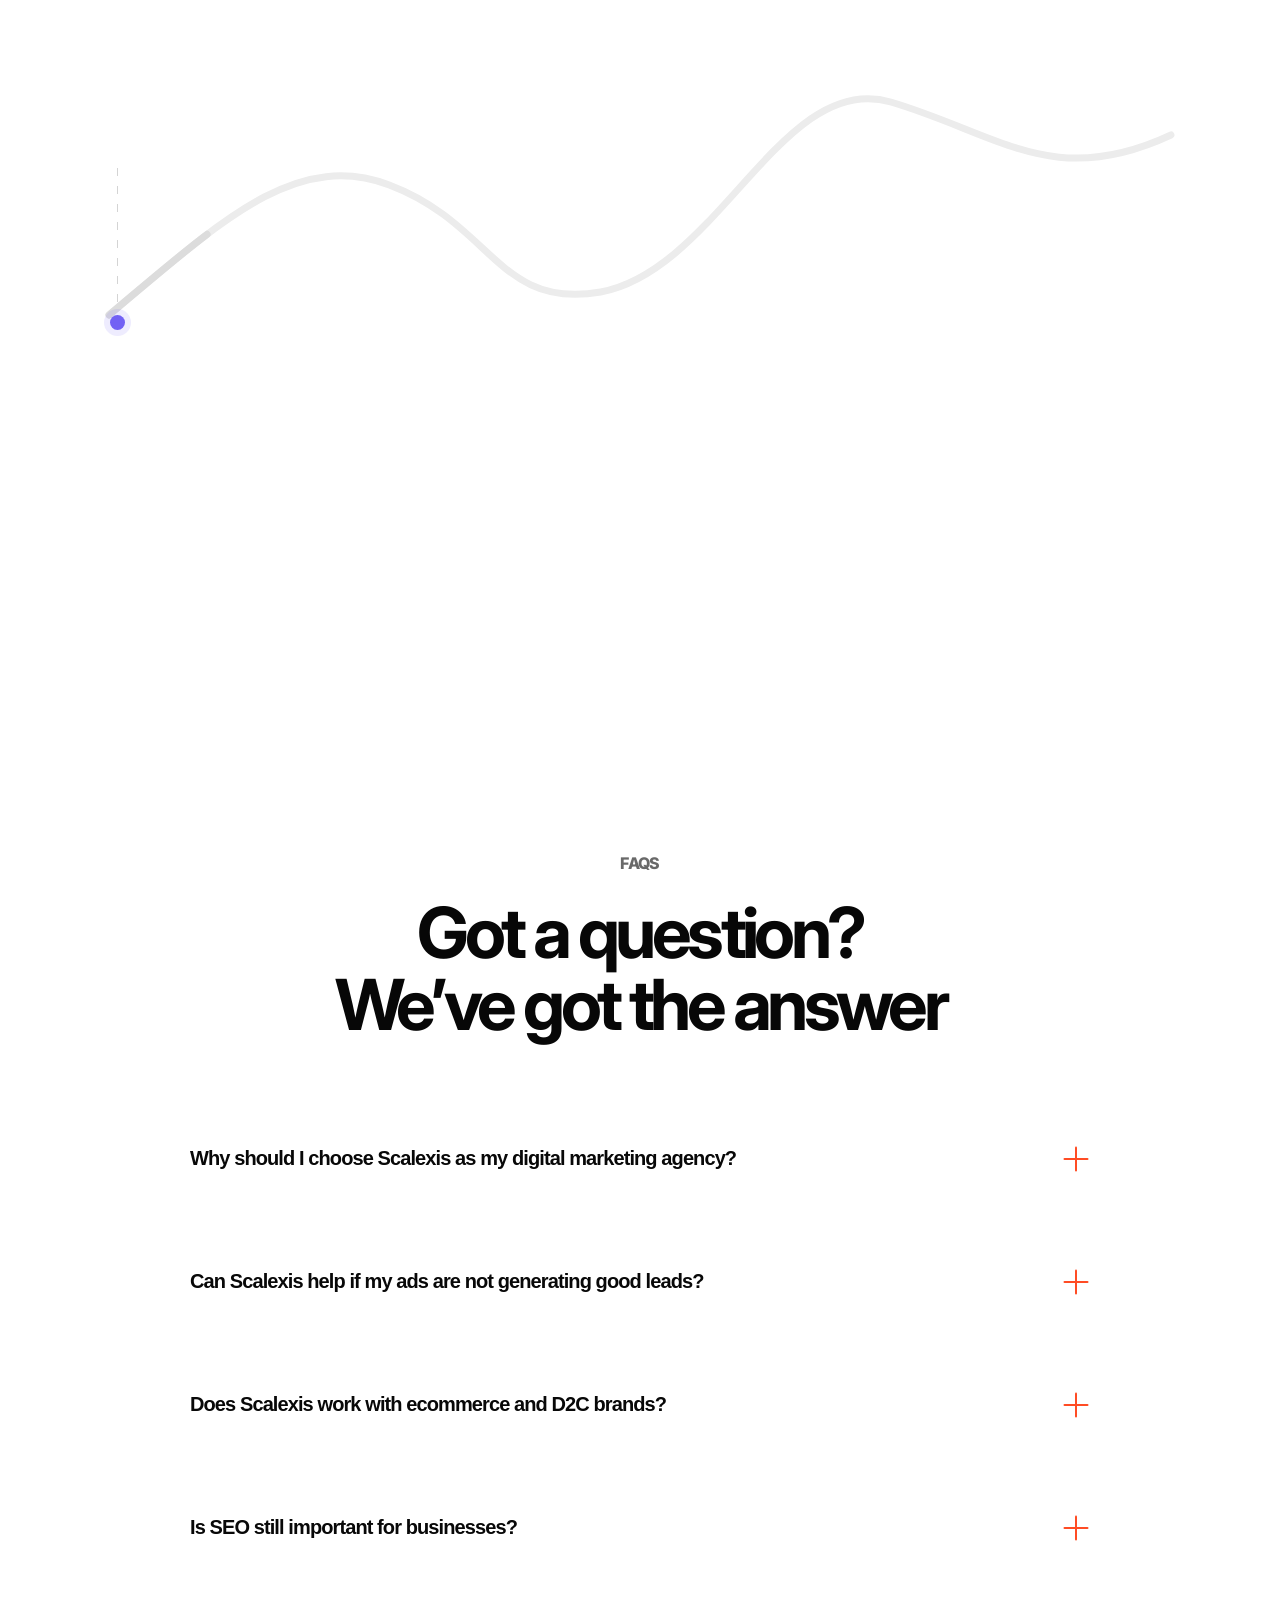
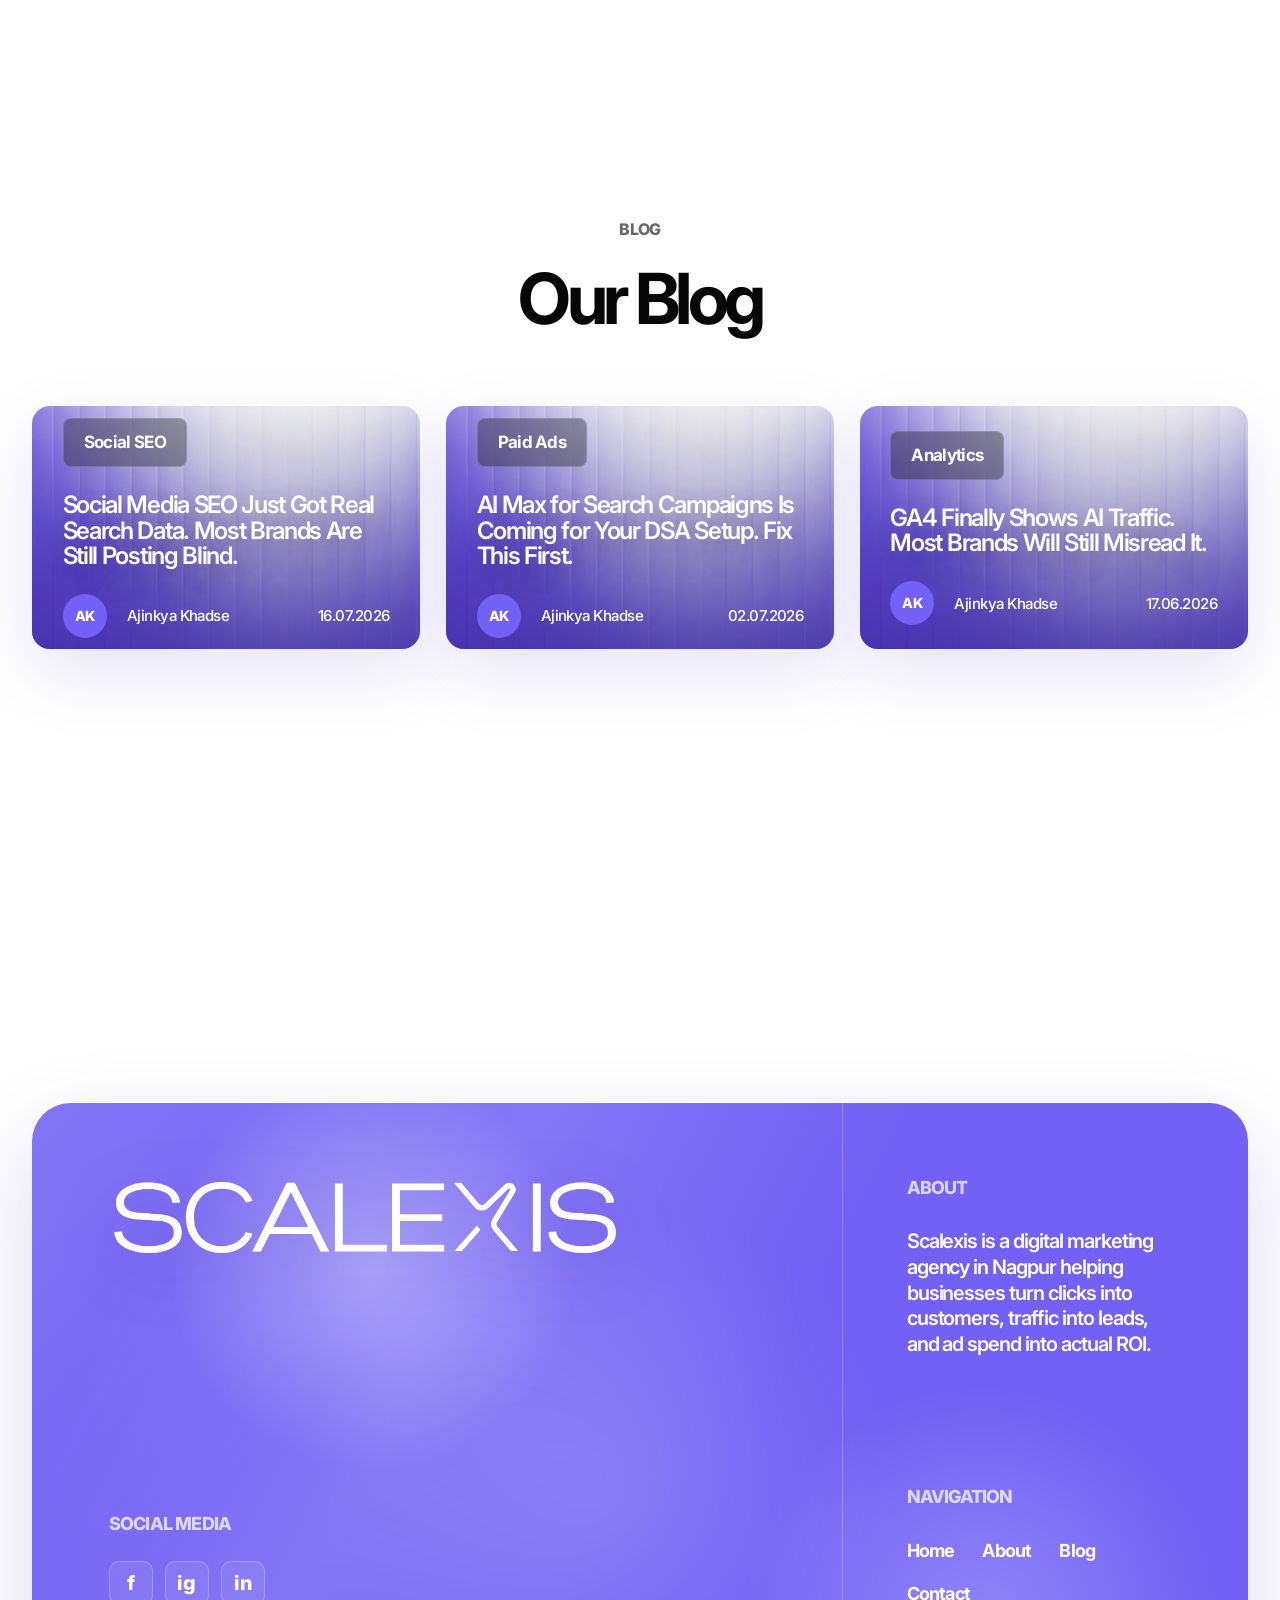
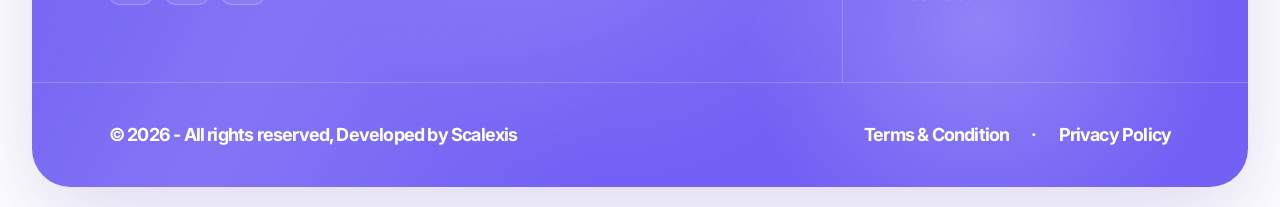
==== commit a79ef6a9: "Add social media SEO blog proposal" ====
--- a/index.html
+++ b/index.html
@@ -459,6 +459,21 @@
 
           <div class="blog-grid">
             <article class="blog-card">
+              <a href="/social-media-seo" aria-label="Read how social media SEO now has real search data">
+                <div class="blog-image-wrap">
+                  <img src="assets/blog-cover-template.webp" alt="Scalexis blog cover for Social Media SEO Just Got Real Search Data. Most Brands Are Still Posting Blind." srcset="assets/blog-cover-template-720.webp 720w, assets/blog-cover-template-1200.webp 1200w, assets/blog-cover-template.webp 1792w" sizes="(max-width: 767px) calc(100vw - 48px), (max-width: 1199px) calc((100vw - 96px) / 2), 460px" width="1792" height="2400" loading="lazy" />
+                  <div class="blog-card-overlay">
+                    <span class="blog-card-tag">Social SEO</span>
+                    <h3>Social Media SEO Just Got Real Search Data. Most Brands Are Still Posting Blind.</h3>
+                    <div class="blog-meta"><span class="blog-author-mark">AK</span>
+                  <span>Ajinkya Khadse</span>
+                  <time datetime="2026-07-16">16.07.2026</time></div>
+                  </div>
+                </div>
+              </a>
+            </article>
+
+            <article class="blog-card">
               <a href="/ai-max-for-search-campaigns" aria-label="Read how to prepare AI Max for Search campaigns before DSA migration">
                 <div class="blog-image-wrap">
                   <img src="assets/blog-cover-template.webp" alt="Scalexis blog cover for AI Max for Search Campaigns Is Coming for Your DSA Setup. Fix This First." srcset="assets/blog-cover-template-720.webp 720w, assets/blog-cover-template-1200.webp 1200w, assets/blog-cover-template.webp 1792w" sizes="(max-width: 767px) calc(100vw - 48px), (max-width: 1199px) calc((100vw - 96px) / 2), 460px" width="1792" height="2400" loading="lazy" />
@@ -483,21 +498,6 @@
                     <div class="blog-meta"><span class="blog-author-mark">AK</span>
                   <span>Ajinkya Khadse</span>
                   <time datetime="2026-06-17">17.06.2026</time></div>
-                  </div>
-                </div>
-              </a>
-            </article>
-
-            <article class="blog-card">
-              <a href="/letting-ai-run-ads" aria-label="Read letting AI run ads">
-                <div class="blog-image-wrap">
-                  <img src="assets/blog-cover-template.webp" alt="Scalexis blog cover for Letting AI Run Ads? Fix These Inputs Before You Spend More" srcset="assets/blog-cover-template-720.webp 720w, assets/blog-cover-template-1200.webp 1200w, assets/blog-cover-template.webp 1792w" sizes="(max-width: 767px) calc(100vw - 48px), (max-width: 1199px) calc((100vw - 96px) / 2), 460px" width="1792" height="2400" loading="lazy" />
-                  <div class="blog-card-overlay">
-                    <span class="blog-card-tag">Paid Ads</span>
-                    <h3>Letting AI Run Ads? Fix These Inputs Before You Spend More</h3>
-                    <div class="blog-meta"><span class="blog-author-mark">AK</span>
-                  <span>Ajinkya Khadse</span>
-                  <time datetime="2026-06-02">02.06.2026</time></div>
                   </div>
                 </div>
               </a>
